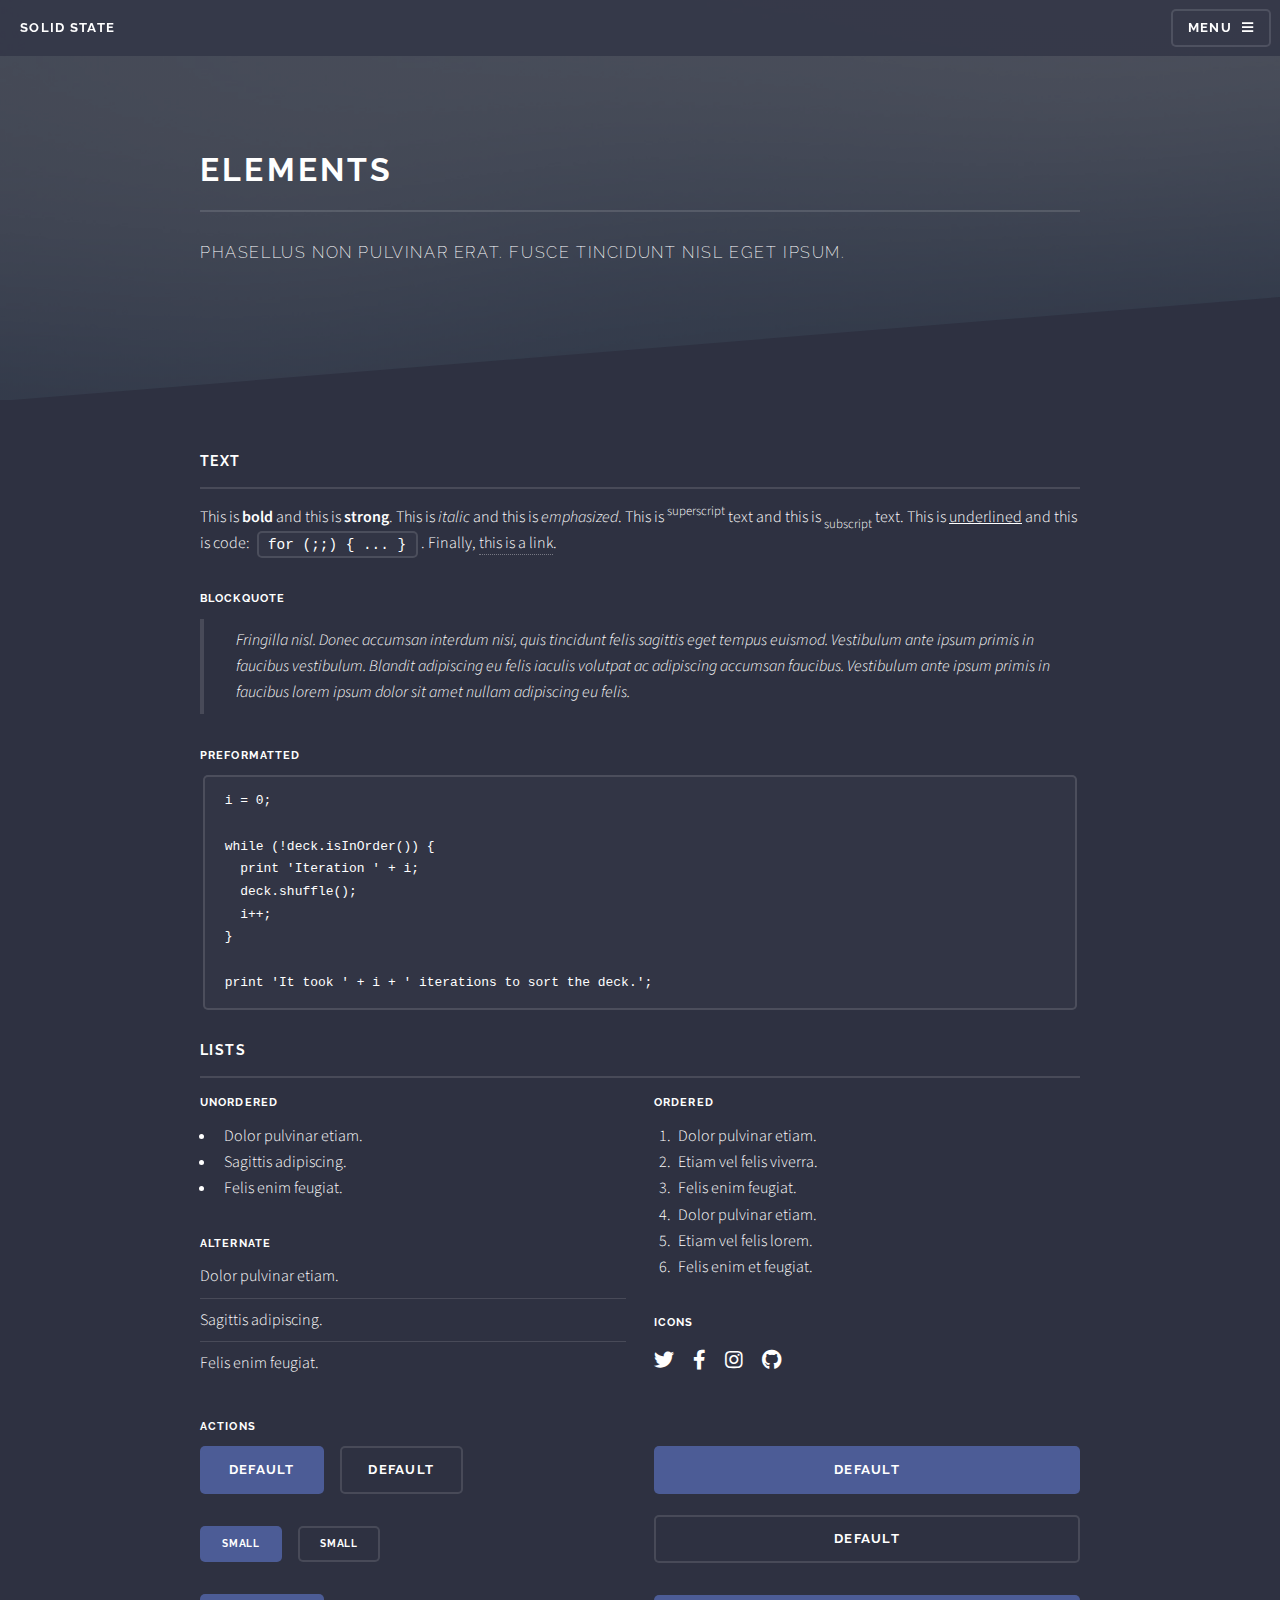
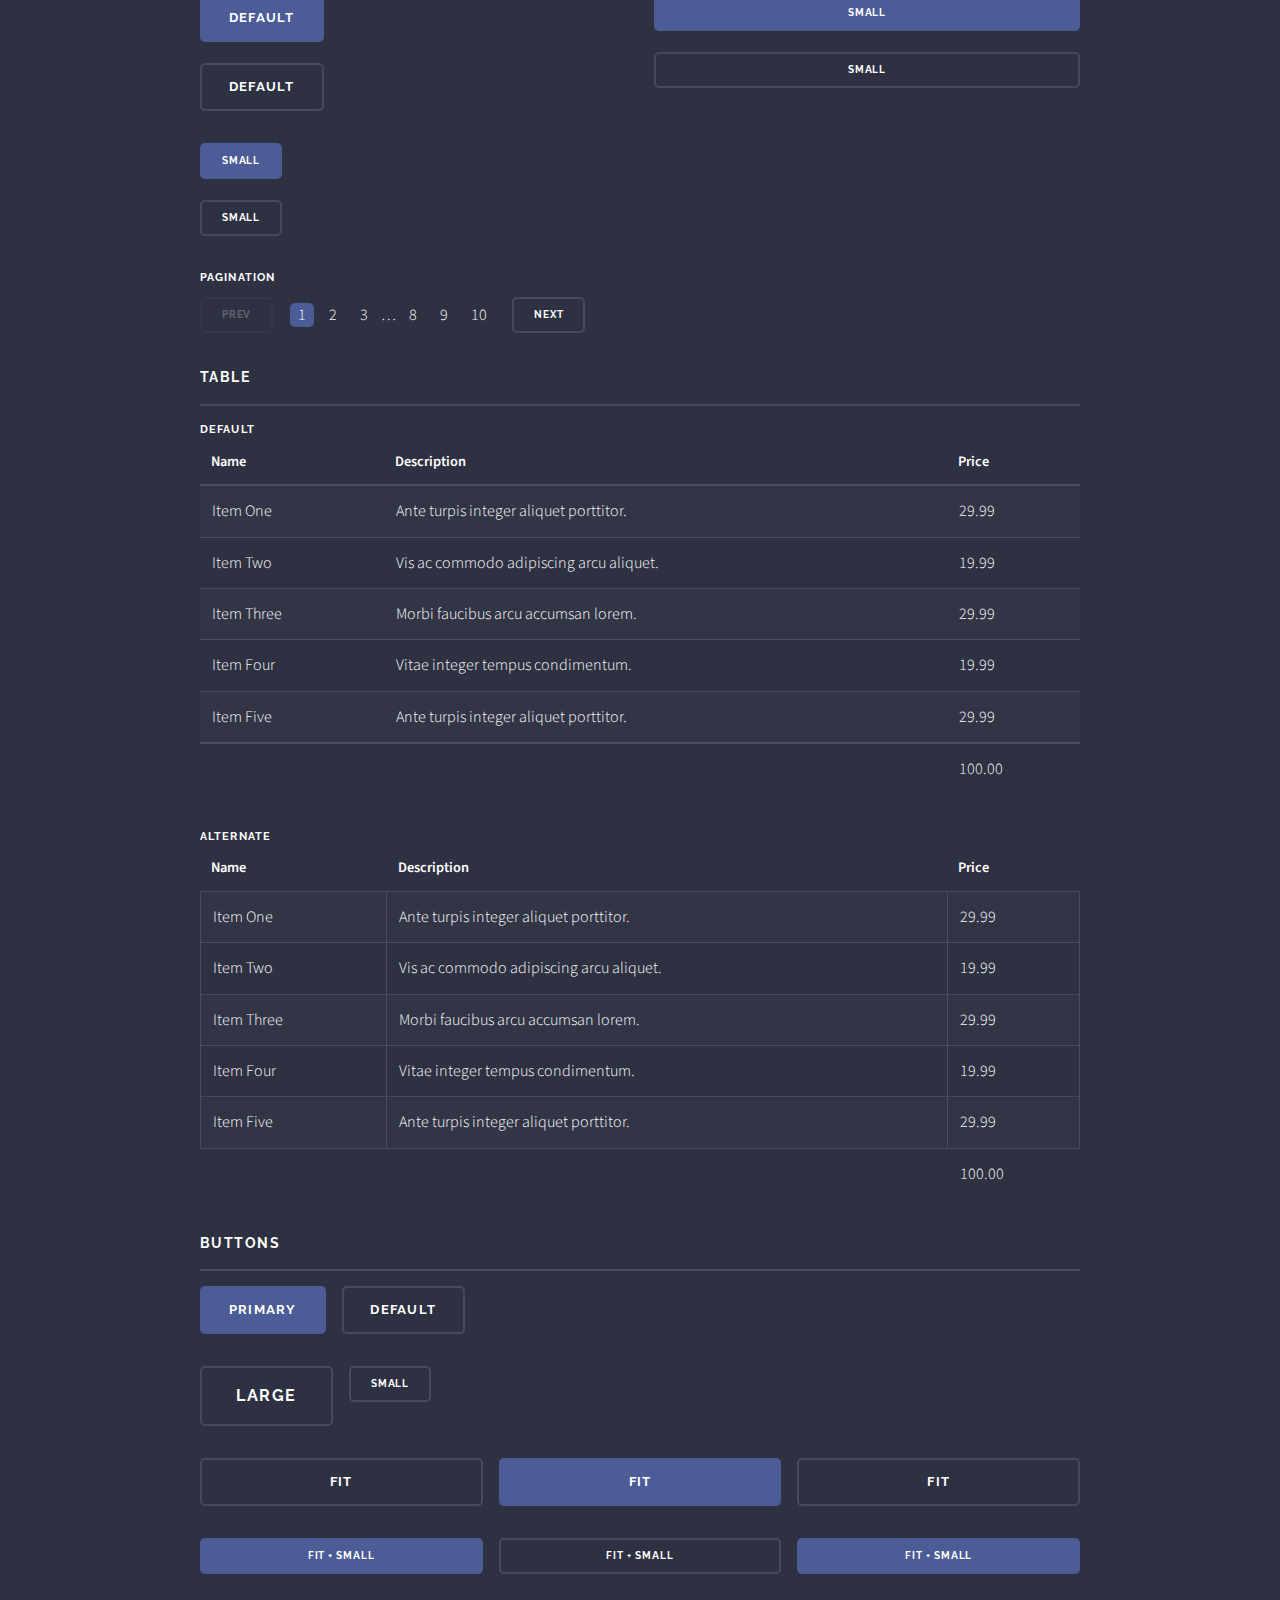
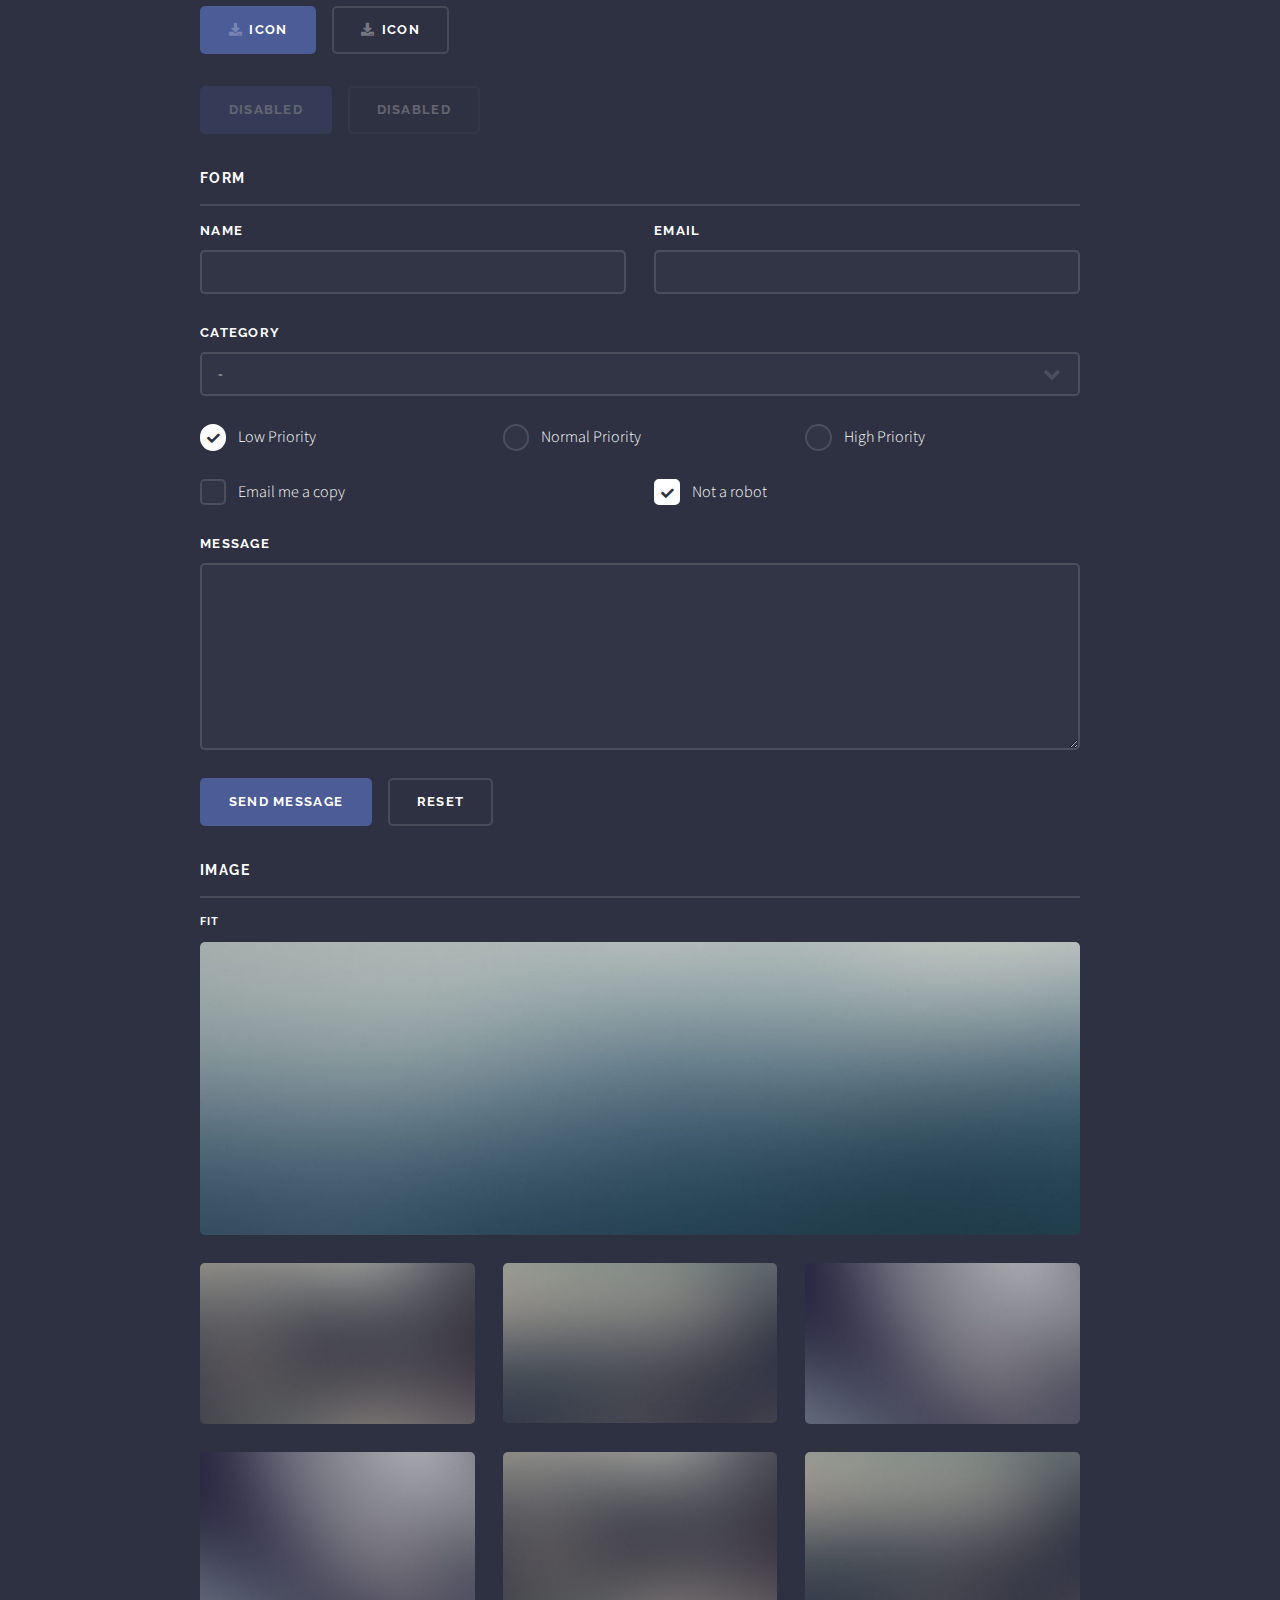
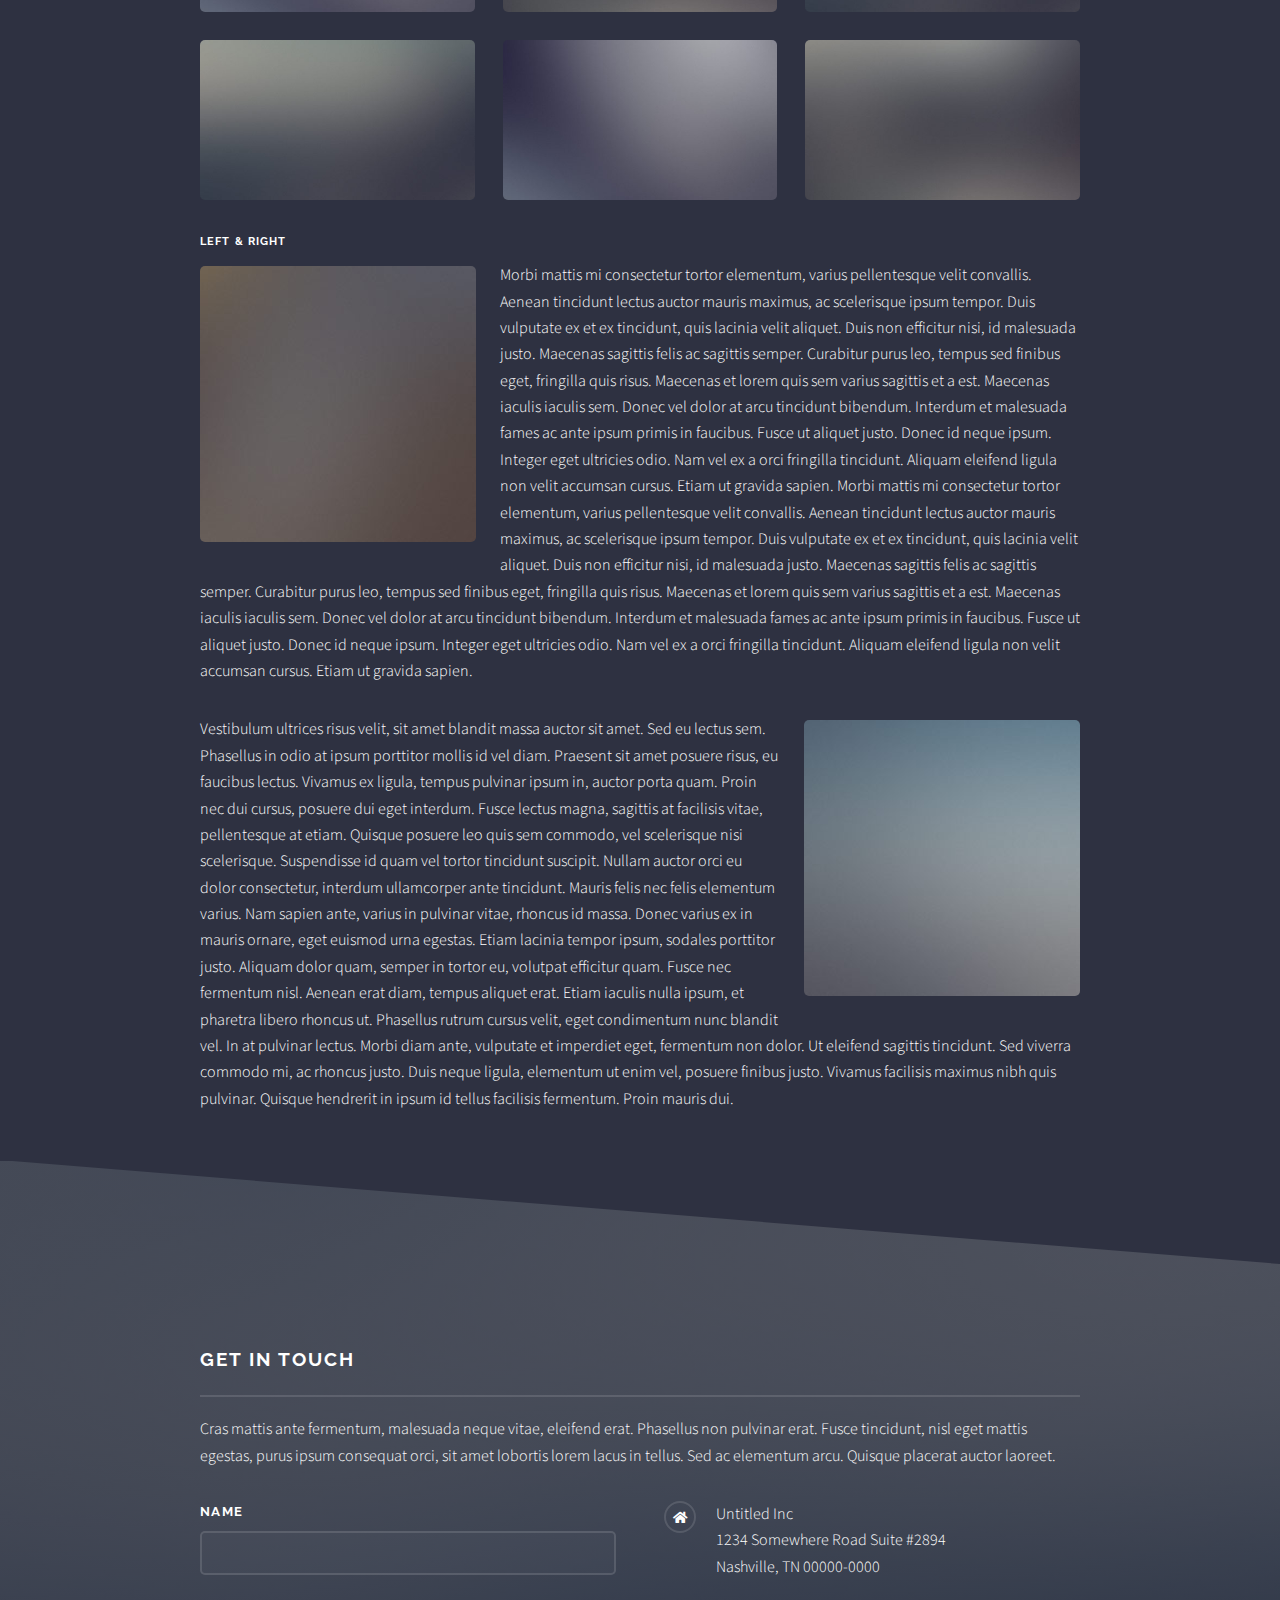
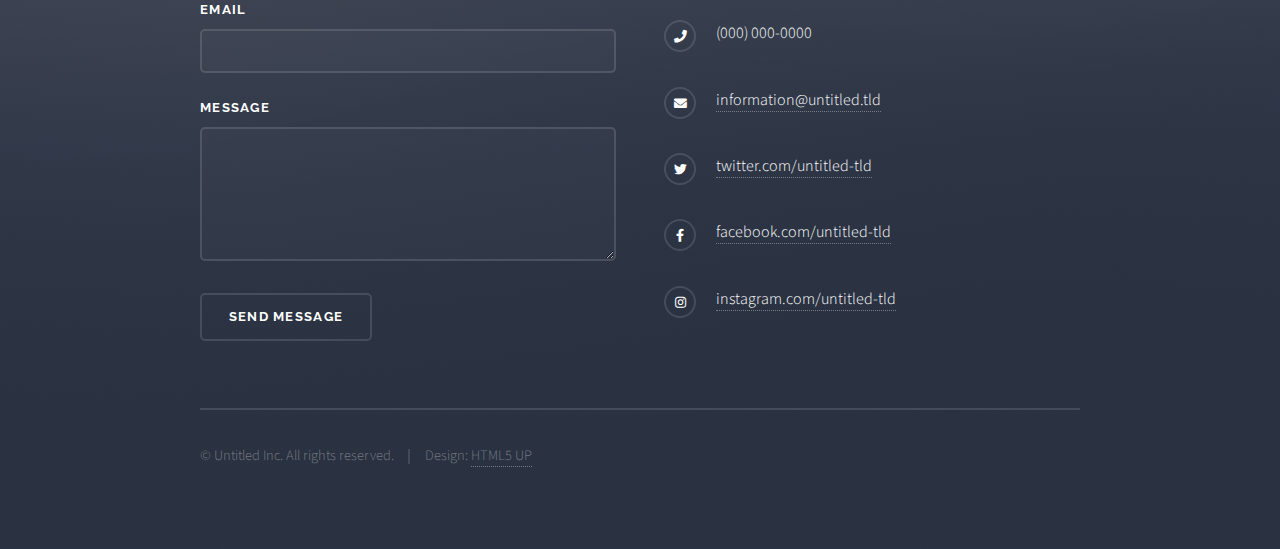
==== elements.html @ 0f8814ab "first commit, template from html5up!" ====
<!DOCTYPE HTML>
<!--
	Solid State by HTML5 UP
	html5up.net | @ajlkn
	Free for personal and commercial use under the CCA 3.0 license (html5up.net/license)
-->
<html>
	<head>
		<title>Elements - Solid State by HTML5 UP</title>
		<meta charset="utf-8" />
		<meta name="viewport" content="width=device-width, initial-scale=1, user-scalable=no" />
		<link rel="stylesheet" href="assets/css/main.css" />
		<noscript><link rel="stylesheet" href="assets/css/noscript.css" /></noscript>
	</head>
	<body class="is-preload">

		<!-- Page Wrapper -->
			<div id="page-wrapper">

				<!-- Header -->
					<header id="header">
						<h1><a href="index.html">Solid State</a></h1>
						<nav>
							<a href="#menu">Menu</a>
						</nav>
					</header>

				<!-- Menu -->
					<nav id="menu">
						<div class="inner">
							<h2>Menu</h2>
							<ul class="links">
								<li><a href="index.html">Home</a></li>
								<li><a href="generic.html">Generic</a></li>
								<li><a href="elements.html">Elements</a></li>
								<li><a href="#">Log In</a></li>
								<li><a href="#">Sign Up</a></li>
							</ul>
							<a href="#" class="close">Close</a>
						</div>
					</nav>

				<!-- Wrapper -->
					<section id="wrapper">
						<header>
							<div class="inner">
								<h2>Elements</h2>
								<p>Phasellus non pulvinar erat. Fusce tincidunt nisl eget ipsum.</p>
							</div>
						</header>

						<!-- Content -->
							<div class="wrapper">
								<div class="inner">

									<section>
										<h3 class="major">Text</h3>
										<p>This is <b>bold</b> and this is <strong>strong</strong>. This is <i>italic</i> and this is <em>emphasized</em>.
										This is <sup>superscript</sup> text and this is <sub>subscript</sub> text.
										This is <u>underlined</u> and this is code: <code>for (;;) { ... }</code>. Finally, <a href="#">this is a link</a>.</p>
										<h4>Blockquote</h4>
										<blockquote>Fringilla nisl. Donec accumsan interdum nisi, quis tincidunt felis sagittis eget tempus euismod. Vestibulum ante ipsum primis in faucibus vestibulum. Blandit adipiscing eu felis iaculis volutpat ac adipiscing accumsan faucibus. Vestibulum ante ipsum primis in faucibus lorem ipsum dolor sit amet nullam adipiscing eu felis.</blockquote>
										<h4>Preformatted</h4>
										<pre><code>i = 0;

while (!deck.isInOrder()) {
  print 'Iteration ' + i;
  deck.shuffle();
  i++;
}

print 'It took ' + i + ' iterations to sort the deck.';</code></pre>
									</section>

									<section>
										<h3 class="major">Lists</h3>
										<div class="row">
											<div class="col-6 col-12-medium">
												<h4>Unordered</h4>
												<ul>
													<li>Dolor pulvinar etiam.</li>
													<li>Sagittis adipiscing.</li>
													<li>Felis enim feugiat.</li>
												</ul>
												<h4>Alternate</h4>
												<ul class="alt">
													<li>Dolor pulvinar etiam.</li>
													<li>Sagittis adipiscing.</li>
													<li>Felis enim feugiat.</li>
												</ul>
											</div>
											<div class="col-6 col-12-medium">
												<h4>Ordered</h4>
												<ol>
													<li>Dolor pulvinar etiam.</li>
													<li>Etiam vel felis viverra.</li>
													<li>Felis enim feugiat.</li>
													<li>Dolor pulvinar etiam.</li>
													<li>Etiam vel felis lorem.</li>
													<li>Felis enim et feugiat.</li>
												</ol>
												<h4>Icons</h4>
												<ul class="icons">
													<li><a href="#" class="icon brands fa-twitter"><span class="label">Twitter</span></a></li>
													<li><a href="#" class="icon brands fa-facebook-f"><span class="label">Facebook</span></a></li>
													<li><a href="#" class="icon brands fa-instagram"><span class="label">Instagram</span></a></li>
													<li><a href="#" class="icon brands fa-github"><span class="label">Github</span></a></li>
												</ul>
											</div>
										</div>
										<h4>Actions</h4>
										<div class="row">
											<div class="col-6 col-12-medium">
												<ul class="actions">
													<li><a href="#" class="button primary">Default</a></li>
													<li><a href="#" class="button">Default</a></li>
												</ul>
												<ul class="actions small">
													<li><a href="#" class="button primary small">Small</a></li>
													<li><a href="#" class="button small">Small</a></li>
												</ul>
												<ul class="actions stacked">
													<li><a href="#" class="button primary">Default</a></li>
													<li><a href="#" class="button">Default</a></li>
												</ul>
												<ul class="actions stacked small">
													<li><a href="#" class="button primary small">Small</a></li>
													<li><a href="#" class="button small">Small</a></li>
												</ul>
											</div>
											<div class="col-6 col-12-medium">
												<ul class="actions stacked">
													<li><a href="#" class="button primary fit">Default</a></li>
													<li><a href="#" class="button fit">Default</a></li>
												</ul>
												<ul class="actions stacked small">
													<li><a href="#" class="button primary small fit">Small</a></li>
													<li><a href="#" class="button small fit">Small</a></li>
												</ul>
											</div>
										</div>
										<h4>Pagination</h4>
										<ul class="pagination">
											<li><span class="button small disabled">Prev</span></li>
											<li><a href="#" class="page active">1</a></li>
											<li><a href="#" class="page">2</a></li>
											<li><a href="#" class="page">3</a></li>
											<li><span>&hellip;</span></li>
											<li><a href="#" class="page">8</a></li>
											<li><a href="#" class="page">9</a></li>
											<li><a href="#" class="page">10</a></li>
											<li><a href="#" class="button small">Next</a></li>
										</ul>
									</section>

									<section>
										<h3 class="major">Table</h3>
										<h4>Default</h4>
										<div class="table-wrapper">
											<table>
												<thead>
													<tr>
														<th>Name</th>
														<th>Description</th>
														<th>Price</th>
													</tr>
												</thead>
												<tbody>
													<tr>
														<td>Item One</td>
														<td>Ante turpis integer aliquet porttitor.</td>
														<td>29.99</td>
													</tr>
													<tr>
														<td>Item Two</td>
														<td>Vis ac commodo adipiscing arcu aliquet.</td>
														<td>19.99</td>
													</tr>
													<tr>
														<td>Item Three</td>
														<td> Morbi faucibus arcu accumsan lorem.</td>
														<td>29.99</td>
													</tr>
													<tr>
														<td>Item Four</td>
														<td>Vitae integer tempus condimentum.</td>
														<td>19.99</td>
													</tr>
													<tr>
														<td>Item Five</td>
														<td>Ante turpis integer aliquet porttitor.</td>
														<td>29.99</td>
													</tr>
												</tbody>
												<tfoot>
													<tr>
														<td colspan="2"></td>
														<td>100.00</td>
													</tr>
												</tfoot>
											</table>
										</div>

										<h4>Alternate</h4>
										<div class="table-wrapper">
											<table class="alt">
												<thead>
													<tr>
														<th>Name</th>
														<th>Description</th>
														<th>Price</th>
													</tr>
												</thead>
												<tbody>
													<tr>
														<td>Item One</td>
														<td>Ante turpis integer aliquet porttitor.</td>
														<td>29.99</td>
													</tr>
													<tr>
														<td>Item Two</td>
														<td>Vis ac commodo adipiscing arcu aliquet.</td>
														<td>19.99</td>
													</tr>
													<tr>
														<td>Item Three</td>
														<td> Morbi faucibus arcu accumsan lorem.</td>
														<td>29.99</td>
													</tr>
													<tr>
														<td>Item Four</td>
														<td>Vitae integer tempus condimentum.</td>
														<td>19.99</td>
													</tr>
													<tr>
														<td>Item Five</td>
														<td>Ante turpis integer aliquet porttitor.</td>
														<td>29.99</td>
													</tr>
												</tbody>
												<tfoot>
													<tr>
														<td colspan="2"></td>
														<td>100.00</td>
													</tr>
												</tfoot>
											</table>
										</div>
									</section>

									<section>
										<h3 class="major">Buttons</h3>
										<ul class="actions">
											<li><a href="#" class="button primary">Primary</a></li>
											<li><a href="#" class="button">Default</a></li>
										</ul>
										<ul class="actions">
											<li><a href="#" class="button large">Large</a></li>
											<li><a href="#" class="button small">Small</a></li>
										</ul>
										<ul class="actions fit">
											<li><a href="#" class="button fit">Fit</a></li>
											<li><a href="#" class="button primary fit">Fit</a></li>
											<li><a href="#" class="button fit">Fit</a></li>
										</ul>
										<ul class="actions fit small">
											<li><a href="#" class="button primary fit small">Fit + Small</a></li>
											<li><a href="#" class="button fit small">Fit + Small</a></li>
											<li><a href="#" class="button primary fit small">Fit + Small</a></li>
										</ul>
										<ul class="actions">
											<li><a href="#" class="button primary icon solid fa-download">Icon</a></li>
											<li><a href="#" class="button icon solid fa-download">Icon</a></li>
										</ul>
										<ul class="actions">
											<li><span class="button primary disabled">Disabled</span></li>
											<li><span class="button disabled">Disabled</span></li>
										</ul>
									</section>

									<section>
										<h3 class="major">Form</h3>
										<form method="post" action="#">
											<div class="row gtr-uniform">
												<div class="col-6 col-12-xsmall">
													<label for="demo-name">Name</label>
													<input type="text" name="demo-name" id="demo-name" value="" />
												</div>
												<div class="col-6 col-12-xsmall">
													<label for="demo-email">Email</label>
													<input type="email" name="demo-email" id="demo-email" value="" />
												</div>
												<div class="col-12">
													<label for="demo-category">Category</label>
													<select name="demo-category" id="demo-category">
														<option value="">-</option>
														<option value="1">Manufacturing</option>
														<option value="1">Shipping</option>
														<option value="1">Administration</option>
														<option value="1">Human Resources</option>
													</select>
												</div>
												<div class="col-4 col-12-small">
													<input type="radio" id="demo-priority-low" name="demo-priority" checked>
													<label for="demo-priority-low">Low Priority</label>
												</div>
												<div class="col-4 col-12-small">
													<input type="radio" id="demo-priority-normal" name="demo-priority">
													<label for="demo-priority-normal">Normal Priority</label>
												</div>
												<div class="col-4 col-12-small">
													<input type="radio" id="demo-priority-high" name="demo-priority">
													<label for="demo-priority-high">High Priority</label>
												</div>
												<div class="col-6 col-12-small">
													<input type="checkbox" id="demo-copy" name="demo-copy">
													<label for="demo-copy">Email me a copy</label>
												</div>
												<div class="col-6 col-12-small">
													<input type="checkbox" id="demo-human" name="demo-human" checked>
													<label for="demo-human">Not a robot</label>
												</div>
												<div class="col-12">
													<label for="demo-message">Message</label>
													<textarea name="demo-message" id="demo-message" rows="6"></textarea>
												</div>
												<div class="col-12">
													<ul class="actions">
														<li><input type="submit" value="Send Message" class="primary" /></li>
														<li><input type="reset" value="Reset" /></li>
													</ul>
												</div>
											</div>
										</form>
									</section>

									<section>
										<h3 class="major">Image</h3>
										<h4>Fit</h4>
										<div class="box alt">
											<div class="row gtr-uniform">
												<div class="col-12"><span class="image fit"><img src="images/pic08.jpg" alt="" /></span></div>
												<div class="col-4"><span class="image fit"><img src="images/pic05.jpg" alt="" /></span></div>
												<div class="col-4"><span class="image fit"><img src="images/pic06.jpg" alt="" /></span></div>
												<div class="col-4"><span class="image fit"><img src="images/pic07.jpg" alt="" /></span></div>
												<div class="col-4"><span class="image fit"><img src="images/pic07.jpg" alt="" /></span></div>
												<div class="col-4"><span class="image fit"><img src="images/pic05.jpg" alt="" /></span></div>
												<div class="col-4"><span class="image fit"><img src="images/pic06.jpg" alt="" /></span></div>
												<div class="col-4"><span class="image fit"><img src="images/pic06.jpg" alt="" /></span></div>
												<div class="col-4"><span class="image fit"><img src="images/pic07.jpg" alt="" /></span></div>
												<div class="col-4"><span class="image fit"><img src="images/pic05.jpg" alt="" /></span></div>
											</div>
										</div>
										<h4>Left &amp; Right</h4>
										<p><span class="image left"><img src="images/pic01.jpg" alt="" /></span>Morbi mattis mi consectetur tortor elementum, varius pellentesque velit convallis. Aenean tincidunt lectus auctor mauris maximus, ac scelerisque ipsum tempor. Duis vulputate ex et ex tincidunt, quis lacinia velit aliquet. Duis non efficitur nisi, id malesuada justo. Maecenas sagittis felis ac sagittis semper. Curabitur purus leo, tempus sed finibus eget, fringilla quis risus. Maecenas et lorem quis sem varius sagittis et a est. Maecenas iaculis iaculis sem. Donec vel dolor at arcu tincidunt bibendum. Interdum et malesuada fames ac ante ipsum primis in faucibus. Fusce ut aliquet justo. Donec id neque ipsum. Integer eget ultricies odio. Nam vel ex a orci fringilla tincidunt. Aliquam eleifend ligula non velit accumsan cursus. Etiam ut gravida sapien. Morbi mattis mi consectetur tortor elementum, varius pellentesque velit convallis. Aenean tincidunt lectus auctor mauris maximus, ac scelerisque ipsum tempor. Duis vulputate ex et ex tincidunt, quis lacinia velit aliquet. Duis non efficitur nisi, id malesuada justo. Maecenas sagittis felis ac sagittis semper. Curabitur purus leo, tempus sed finibus eget, fringilla quis risus. Maecenas et lorem quis sem varius sagittis et a est. Maecenas iaculis iaculis sem. Donec vel dolor at arcu tincidunt bibendum. Interdum et malesuada fames ac ante ipsum primis in faucibus. Fusce ut aliquet justo. Donec id neque ipsum. Integer eget ultricies odio. Nam vel ex a orci fringilla tincidunt. Aliquam eleifend ligula non velit accumsan cursus. Etiam ut gravida sapien.</p>
										<p><span class="image right"><img src="images/pic02.jpg" alt="" /></span>Vestibulum ultrices risus velit, sit amet blandit massa auctor sit amet. Sed eu lectus sem. Phasellus in odio at ipsum porttitor mollis id vel diam. Praesent sit amet posuere risus, eu faucibus lectus. Vivamus ex ligula, tempus pulvinar ipsum in, auctor porta quam. Proin nec dui cursus, posuere dui eget interdum. Fusce lectus magna, sagittis at facilisis vitae, pellentesque at etiam. Quisque posuere leo quis sem commodo, vel scelerisque nisi scelerisque. Suspendisse id quam vel tortor tincidunt suscipit. Nullam auctor orci eu dolor consectetur, interdum ullamcorper ante tincidunt. Mauris felis nec felis elementum varius. Nam sapien ante, varius in pulvinar vitae, rhoncus id massa. Donec varius ex in mauris ornare, eget euismod urna egestas. Etiam lacinia tempor ipsum, sodales porttitor justo. Aliquam dolor quam, semper in tortor eu, volutpat efficitur quam. Fusce nec fermentum nisl. Aenean erat diam, tempus aliquet erat. Etiam iaculis nulla ipsum, et pharetra libero rhoncus ut. Phasellus rutrum cursus velit, eget condimentum nunc blandit vel. In at pulvinar lectus. Morbi diam ante, vulputate et imperdiet eget, fermentum non dolor. Ut eleifend sagittis tincidunt. Sed viverra commodo mi, ac rhoncus justo. Duis neque ligula, elementum ut enim vel, posuere finibus justo. Vivamus facilisis maximus nibh quis pulvinar. Quisque hendrerit in ipsum id tellus facilisis fermentum. Proin mauris dui.</p>
									</section>

								</div>
							</div>

					</section>

				<!-- Footer -->
					<section id="footer">
						<div class="inner">
							<h2 class="major">Get in touch</h2>
							<p>Cras mattis ante fermentum, malesuada neque vitae, eleifend erat. Phasellus non pulvinar erat. Fusce tincidunt, nisl eget mattis egestas, purus ipsum consequat orci, sit amet lobortis lorem lacus in tellus. Sed ac elementum arcu. Quisque placerat auctor laoreet.</p>
							<form method="post" action="#">
								<div class="fields">
									<div class="field">
										<label for="name">Name</label>
										<input type="text" name="name" id="name" />
									</div>
									<div class="field">
										<label for="email">Email</label>
										<input type="email" name="email" id="email" />
									</div>
									<div class="field">
										<label for="message">Message</label>
										<textarea name="message" id="message" rows="4"></textarea>
									</div>
								</div>
								<ul class="actions">
									<li><input type="submit" value="Send Message" /></li>
								</ul>
							</form>
							<ul class="contact">
								<li class="icon solid fa-home">
									Untitled Inc<br />
									1234 Somewhere Road Suite #2894<br />
									Nashville, TN 00000-0000
								</li>
								<li class="icon solid fa-phone">(000) 000-0000</li>
								<li class="icon solid fa-envelope"><a href="#">information@untitled.tld</a></li>
								<li class="icon brands fa-twitter"><a href="#">twitter.com/untitled-tld</a></li>
								<li class="icon brands fa-facebook-f"><a href="#">facebook.com/untitled-tld</a></li>
								<li class="icon brands fa-instagram"><a href="#">instagram.com/untitled-tld</a></li>
							</ul>
							<ul class="copyright">
								<li>&copy; Untitled Inc. All rights reserved.</li><li>Design: <a href="http://html5up.net">HTML5 UP</a></li>
							</ul>
						</div>
					</section>

			</div>

		<!-- Scripts -->
			<script src="assets/js/jquery.min.js"></script>
			<script src="assets/js/jquery.scrollex.min.js"></script>
			<script src="assets/js/browser.min.js"></script>
			<script src="assets/js/breakpoints.min.js"></script>
			<script src="assets/js/util.js"></script>
			<script src="assets/js/main.js"></script>

	</body>
</html>
---- assets/css/main.css ----
@import url(fontawesome-all.min.css);
@import url("https://fonts.googleapis.com/css?family=Raleway:200,700|Source+Sans+Pro:300,600,300italic,600italic");

/*
	Solid State by HTML5 UP
	html5up.net | @ajlkn
	Free for personal and commercial use under the CCA 3.0 license (html5up.net/license)
*/

html, body, div, span, applet, object,
iframe, h1, h2, h3, h4, h5, h6, p, blockquote,
pre, a, abbr, acronym, address, big, cite,
code, del, dfn, em, img, ins, kbd, q, s, samp,
small, strike, strong, sub, sup, tt, var, b,
u, i, center, dl, dt, dd, ol, ul, li, fieldset,
form, label, legend, table, caption, tbody,
tfoot, thead, tr, th, td, article, aside,
canvas, details, embed, figure, figcaption,
footer, header, hgroup, menu, nav, output, ruby,
section, summary, time, mark, audio, video {
	margin: 0;
	padding: 0;
	border: 0;
	font-size: 100%;
	font: inherit;
	vertical-align: baseline;}

article, aside, details, figcaption, figure,
footer, header, hgroup, menu, nav, section {
	display: block;}

body {
	line-height: 1;
}

ol, ul {
	list-style: none;
}

blockquote, q {
	quotes: none;
}

	blockquote:before, blockquote:after, q:before, q:after {
		content: '';
		content: none;
	}

table {
	border-collapse: collapse;
	border-spacing: 0;
}

body {
	-webkit-text-size-adjust: none;
}

mark {
	background-color: transparent;
	color: inherit;
}

input::-moz-focus-inner {
	border: 0;
	padding: 0;
}

input, select, textarea {
	-moz-appearance: none;
	-webkit-appearance: none;
	-ms-appearance: none;
	appearance: none;
}

/* Basic */

	@-ms-viewport {
		width: device-width;
	}

	body {
		-ms-overflow-style: scrollbar;
	}

	@media screen and (max-width: 480px) {

		html, body {
			min-width: 320px;
		}

	}

	html {
		box-sizing: border-box;
	}

	*, *:before, *:after {
		box-sizing: inherit;
	}

	body {
		background-color: #2e3141;
		background-image: linear-gradient(to top, rgba(46, 49, 65, 0.8), rgba(46, 49, 65, 0.8)), url("../../images/bg.jpg");
		background-size: auto, cover;
		background-attachment: fixed, fixed;
		background-position: center, center;
	}

		body.is-preload *, body.is-preload *:before, body.is-preload *:after {
			-moz-animation: none !important;
			-webkit-animation: none !important;
			-ms-animation: none !important;
			animation: none !important;
			-moz-transition: none !important;
			-webkit-transition: none !important;
			-ms-transition: none !important;
			transition: none !important;
		}

/* Type */

	body, input, select, textarea {
		color: #ffffff;
		font-family: "Source Sans Pro", Helvetica, sans-serif;
		font-size: 16.5pt;
		font-weight: 300;
		line-height: 1.65;
	}

		@media screen and (max-width: 1680px) {

			body, input, select, textarea {
				font-size: 13pt;
			}

		}

		@media screen and (max-width: 1280px) {

			body, input, select, textarea {
				font-size: 12pt;
			}

		}

		@media screen and (max-width: 980px) {

			body, input, select, textarea {
				font-size: 12pt;
			}

		}

		@media screen and (max-width: 736px) {

			body, input, select, textarea {
				font-size: 12pt;
			}

		}

		@media screen and (max-width: 480px) {

			body, input, select, textarea {
				font-size: 12pt;
			}

		}

	a {
		-moz-transition: color 0.2s ease-in-out, border-bottom-color 0.2s ease-in-out;
		-webkit-transition: color 0.2s ease-in-out, border-bottom-color 0.2s ease-in-out;
		-ms-transition: color 0.2s ease-in-out, border-bottom-color 0.2s ease-in-out;
		transition: color 0.2s ease-in-out, border-bottom-color 0.2s ease-in-out;
		border-bottom: dotted 1px rgba(255, 255, 255, 0.35);
		color: #ffffff;
		text-decoration: none;
	}

		a:hover {
			border-bottom-color: transparent;
			color: #ffffff !important;
		}

		a.special:not(.button) {
			text-decoration: none;
			border-bottom: 0;
			display: block;
			font-family: Raleway, Helvetica, sans-serif;
			font-size: 0.8em;
			font-weight: 700;
			letter-spacing: 0.1em;
			margin: 0 0 2em 0;
			text-transform: uppercase;
		}

			a.special:not(.button):before {
				-moz-osx-font-smoothing: grayscale;
				-webkit-font-smoothing: antialiased;
				display: inline-block;
				font-style: normal;
				font-variant: normal;
				text-rendering: auto;
				line-height: 1;
				text-transform: none !important;
				font-family: 'Font Awesome 5 Free';
				font-weight: 900;
			}

			a.special:not(.button):before {
				-moz-transition: background-color 0.2s ease-in-out;
				-webkit-transition: background-color 0.2s ease-in-out;
				-ms-transition: background-color 0.2s ease-in-out;
				transition: background-color 0.2s ease-in-out;
				border-radius: 100%;
				border: solid 2px rgba(255, 255, 255, 0.125);
				content: '\f105';
				display: inline-block;
				font-size: 1.25em;
				height: 2em;
				line-height: 1.75em;
				margin-right: 0.85em;
				text-align: center;
				text-indent: 0.15em;
				vertical-align: middle;
				width: 2em;
			}

			a.special:not(.button):hover:before {
				background-color: rgba(255, 255, 255, 0.025);
			}

			a.special:not(.button):active:before {
				background-color: rgba(255, 255, 255, 0.075);
			}

	strong, b {
		color: #ffffff;
		font-weight: 600;
	}

	em, i {
		font-style: italic;
	}

	p {
		margin: 0 0 2em 0;
	}

	h1, h2, h3, h4, h5, h6 {
		color: #ffffff;
		font-family: Raleway, Helvetica, sans-serif;
		font-weight: 700;
		letter-spacing: 0.1em;
		margin: 0 0 1em 0;
		text-transform: uppercase;
	}

		h1 a, h2 a, h3 a, h4 a, h5 a, h6 a {
			color: inherit;
			text-decoration: none;
			border-bottom: 0;
		}

		h1 span, h2 span, h3 span, h4 span, h5 span, h6 span {
			font-weight: 200;
		}

		h1.major, h2.major, h3.major, h4.major, h5.major, h6.major {
			padding-bottom: 1em;
			border-bottom: solid 2px rgba(255, 255, 255, 0.125);
		}

	h2 {
		font-size: 1.2em;
	}

	h3 {
		font-size: 0.9em;
	}

	h4 {
		font-size: 0.7em;
	}

	h5 {
		font-size: 0.7em;
	}

	h6 {
		font-size: 0.7em;
	}

	@media screen and (max-width: 736px) {

		h2 {
			font-size: 1em;
		}

		h3 {
			font-size: 0.8em;
		}

	}

	sub {
		font-size: 0.8em;
		position: relative;
		top: 0.5em;
	}

	sup {
		font-size: 0.8em;
		position: relative;
		top: -0.5em;
	}

	blockquote {
		border-left: solid 4px rgba(255, 255, 255, 0.125);
		font-style: italic;
		margin: 0 0 2em 0;
		padding: 0.5em 0 0.5em 2em;
	}

	code {
		background: rgba(255, 255, 255, 0.025);
		border-radius: 5px;
		border: solid 2px rgba(255, 255, 255, 0.125);
		font-family: "Courier New", monospace;
		font-size: 0.9em;
		margin: 0 0.25em;
		padding: 0.25em 0.65em;
	}

	pre {
		-webkit-overflow-scrolling: touch;
		font-family: "Courier New", monospace;
		font-size: 0.9em;
		margin: 0 0 2em 0;
	}

		pre code {
			display: block;
			line-height: 1.75em;
			padding: 1em 1.5em;
			overflow-x: auto;
		}

	hr {
		border: 0;
		border-bottom: solid 2px rgba(255, 255, 255, 0.125);
		margin: 2.5em 0;
	}

		hr.major {
			margin: 4em 0;
		}

	.align-left {
		text-align: left;
	}

	.align-center {
		text-align: center;
	}

	.align-right {
		text-align: right;
	}

/* Row */

	.row {
		display: flex;
		flex-wrap: wrap;
		box-sizing: border-box;
		align-items: stretch;
	}

		.row > * {
			box-sizing: border-box;
		}

		.row.gtr-uniform > * > :last-child {
			margin-bottom: 0;
		}

		.row.aln-left {
			justify-content: flex-start;
		}

		.row.aln-center {
			justify-content: center;
		}

		.row.aln-right {
			justify-content: flex-end;
		}

		.row.aln-top {
			align-items: flex-start;
		}

		.row.aln-middle {
			align-items: center;
		}

		.row.aln-bottom {
			align-items: flex-end;
		}

		.row > .imp {
			order: -1;
		}

		.row > .col-1 {
			width: 8.33333%;
		}

		.row > .off-1 {
			margin-left: 8.33333%;
		}

		.row > .col-2 {
			width: 16.66667%;
		}

		.row > .off-2 {
			margin-left: 16.66667%;
		}

		.row > .col-3 {
			width: 25%;
		}

		.row > .off-3 {
			margin-left: 25%;
		}

		.row > .col-4 {
			width: 33.33333%;
		}

		.row > .off-4 {
			margin-left: 33.33333%;
		}

		.row > .col-5 {
			width: 41.66667%;
		}

		.row > .off-5 {
			margin-left: 41.66667%;
		}

		.row > .col-6 {
			width: 50%;
		}

		.row > .off-6 {
			margin-left: 50%;
		}

		.row > .col-7 {
			width: 58.33333%;
		}

		.row > .off-7 {
			margin-left: 58.33333%;
		}

		.row > .col-8 {
			width: 66.66667%;
		}

		.row > .off-8 {
			margin-left: 66.66667%;
		}

		.row > .col-9 {
			width: 75%;
		}

		.row > .off-9 {
			margin-left: 75%;
		}

		.row > .col-10 {
			width: 83.33333%;
		}

		.row > .off-10 {
			margin-left: 83.33333%;
		}

		.row > .col-11 {
			width: 91.66667%;
		}

		.row > .off-11 {
			margin-left: 91.66667%;
		}

		.row > .col-12 {
			width: 100%;
		}

		.row > .off-12 {
			margin-left: 100%;
		}

		.row.gtr-0 {
			margin-top: 0;
			margin-left: 0em;
		}

			.row.gtr-0 > * {
				padding: 0 0 0 0em;
			}

			.row.gtr-0.gtr-uniform {
				margin-top: 0em;
			}

				.row.gtr-0.gtr-uniform > * {
					padding-top: 0em;
				}

		.row.gtr-25 {
			margin-top: 0;
			margin-left: -0.4375em;
		}

			.row.gtr-25 > * {
				padding: 0 0 0 0.4375em;
			}

			.row.gtr-25.gtr-uniform {
				margin-top: -0.4375em;
			}

				.row.gtr-25.gtr-uniform > * {
					padding-top: 0.4375em;
				}

		.row.gtr-50 {
			margin-top: 0;
			margin-left: -0.875em;
		}

			.row.gtr-50 > * {
				padding: 0 0 0 0.875em;
			}

			.row.gtr-50.gtr-uniform {
				margin-top: -0.875em;
			}

				.row.gtr-50.gtr-uniform > * {
					padding-top: 0.875em;
				}

		.row {
			margin-top: 0;
			margin-left: -1.75em;
		}

			.row > * {
				padding: 0 0 0 1.75em;
			}

			.row.gtr-uniform {
				margin-top: -1.75em;
			}

				.row.gtr-uniform > * {
					padding-top: 1.75em;
				}

		.row.gtr-150 {
			margin-top: 0;
			margin-left: -2.625em;
		}

			.row.gtr-150 > * {
				padding: 0 0 0 2.625em;
			}

			.row.gtr-150.gtr-uniform {
				margin-top: -2.625em;
			}

				.row.gtr-150.gtr-uniform > * {
					padding-top: 2.625em;
				}

		.row.gtr-200 {
			margin-top: 0;
			margin-left: -3.5em;
		}

			.row.gtr-200 > * {
				padding: 0 0 0 3.5em;
			}

			.row.gtr-200.gtr-uniform {
				margin-top: -3.5em;
			}

				.row.gtr-200.gtr-uniform > * {
					padding-top: 3.5em;
				}

		@media screen and (max-width: 1680px) {

			.row {
				display: flex;
				flex-wrap: wrap;
				box-sizing: border-box;
				align-items: stretch;
			}

				.row > * {
					box-sizing: border-box;
				}

				.row.gtr-uniform > * > :last-child {
					margin-bottom: 0;
				}

				.row.aln-left {
					justify-content: flex-start;
				}

				.row.aln-center {
					justify-content: center;
				}

				.row.aln-right {
					justify-content: flex-end;
				}

				.row.aln-top {
					align-items: flex-start;
				}

				.row.aln-middle {
					align-items: center;
				}

				.row.aln-bottom {
					align-items: flex-end;
				}

				.row > .imp-xlarge {
					order: -1;
				}

				.row > .col-1-xlarge {
					width: 8.33333%;
				}

				.row > .off-1-xlarge {
					margin-left: 8.33333%;
				}

				.row > .col-2-xlarge {
					width: 16.66667%;
				}

				.row > .off-2-xlarge {
					margin-left: 16.66667%;
				}

				.row > .col-3-xlarge {
					width: 25%;
				}

				.row > .off-3-xlarge {
					margin-left: 25%;
				}

				.row > .col-4-xlarge {
					width: 33.33333%;
				}

				.row > .off-4-xlarge {
					margin-left: 33.33333%;
				}

				.row > .col-5-xlarge {
					width: 41.66667%;
				}

				.row > .off-5-xlarge {
					margin-left: 41.66667%;
				}

				.row > .col-6-xlarge {
					width: 50%;
				}

				.row > .off-6-xlarge {
					margin-left: 50%;
				}

				.row > .col-7-xlarge {
					width: 58.33333%;
				}

				.row > .off-7-xlarge {
					margin-left: 58.33333%;
				}

				.row > .col-8-xlarge {
					width: 66.66667%;
				}

				.row > .off-8-xlarge {
					margin-left: 66.66667%;
				}

				.row > .col-9-xlarge {
					width: 75%;
				}

				.row > .off-9-xlarge {
					margin-left: 75%;
				}

				.row > .col-10-xlarge {
					width: 83.33333%;
				}

				.row > .off-10-xlarge {
					margin-left: 83.33333%;
				}

				.row > .col-11-xlarge {
					width: 91.66667%;
				}

				.row > .off-11-xlarge {
					margin-left: 91.66667%;
				}

				.row > .col-12-xlarge {
					width: 100%;
				}

				.row > .off-12-xlarge {
					margin-left: 100%;
				}

				.row.gtr-0 {
					margin-top: 0;
					margin-left: 0em;
				}

					.row.gtr-0 > * {
						padding: 0 0 0 0em;
					}

					.row.gtr-0.gtr-uniform {
						margin-top: 0em;
					}

						.row.gtr-0.gtr-uniform > * {
							padding-top: 0em;
						}

				.row.gtr-25 {
					margin-top: 0;
					margin-left: -0.4375em;
				}

					.row.gtr-25 > * {
						padding: 0 0 0 0.4375em;
					}

					.row.gtr-25.gtr-uniform {
						margin-top: -0.4375em;
					}

						.row.gtr-25.gtr-uniform > * {
							padding-top: 0.4375em;
						}

				.row.gtr-50 {
					margin-top: 0;
					margin-left: -0.875em;
				}

					.row.gtr-50 > * {
						padding: 0 0 0 0.875em;
					}

					.row.gtr-50.gtr-uniform {
						margin-top: -0.875em;
					}

						.row.gtr-50.gtr-uniform > * {
							padding-top: 0.875em;
						}

				.row {
					margin-top: 0;
					margin-left: -1.75em;
				}

					.row > * {
						padding: 0 0 0 1.75em;
					}

					.row.gtr-uniform {
						margin-top: -1.75em;
					}

						.row.gtr-uniform > * {
							padding-top: 1.75em;
						}

				.row.gtr-150 {
					margin-top: 0;
					margin-left: -2.625em;
				}

					.row.gtr-150 > * {
						padding: 0 0 0 2.625em;
					}

					.row.gtr-150.gtr-uniform {
						margin-top: -2.625em;
					}

						.row.gtr-150.gtr-uniform > * {
							padding-top: 2.625em;
						}

				.row.gtr-200 {
					margin-top: 0;
					margin-left: -3.5em;
				}

					.row.gtr-200 > * {
						padding: 0 0 0 3.5em;
					}

					.row.gtr-200.gtr-uniform {
						margin-top: -3.5em;
					}

						.row.gtr-200.gtr-uniform > * {
							padding-top: 3.5em;
						}

		}

		@media screen and (max-width: 1280px) {

			.row {
				display: flex;
				flex-wrap: wrap;
				box-sizing: border-box;
				align-items: stretch;
			}

				.row > * {
					box-sizing: border-box;
				}

				.row.gtr-uniform > * > :last-child {
					margin-bottom: 0;
				}

				.row.aln-left {
					justify-content: flex-start;
				}

				.row.aln-center {
					justify-content: center;
				}

				.row.aln-right {
					justify-content: flex-end;
				}

				.row.aln-top {
					align-items: flex-start;
				}

				.row.aln-middle {
					align-items: center;
				}

				.row.aln-bottom {
					align-items: flex-end;
				}

				.row > .imp-large {
					order: -1;
				}

				.row > .col-1-large {
					width: 8.33333%;
				}

				.row > .off-1-large {
					margin-left: 8.33333%;
				}

				.row > .col-2-large {
					width: 16.66667%;
				}

				.row > .off-2-large {
					margin-left: 16.66667%;
				}

				.row > .col-3-large {
					width: 25%;
				}

				.row > .off-3-large {
					margin-left: 25%;
				}

				.row > .col-4-large {
					width: 33.33333%;
				}

				.row > .off-4-large {
					margin-left: 33.33333%;
				}

				.row > .col-5-large {
					width: 41.66667%;
				}

				.row > .off-5-large {
					margin-left: 41.66667%;
				}

				.row > .col-6-large {
					width: 50%;
				}

				.row > .off-6-large {
					margin-left: 50%;
				}

				.row > .col-7-large {
					width: 58.33333%;
				}

				.row > .off-7-large {
					margin-left: 58.33333%;
				}

				.row > .col-8-large {
					width: 66.66667%;
				}

				.row > .off-8-large {
					margin-left: 66.66667%;
				}

				.row > .col-9-large {
					width: 75%;
				}

				.row > .off-9-large {
					margin-left: 75%;
				}

				.row > .col-10-large {
					width: 83.33333%;
				}

				.row > .off-10-large {
					margin-left: 83.33333%;
				}

				.row > .col-11-large {
					width: 91.66667%;
				}

				.row > .off-11-large {
					margin-left: 91.66667%;
				}

				.row > .col-12-large {
					width: 100%;
				}

				.row > .off-12-large {
					margin-left: 100%;
				}

				.row.gtr-0 {
					margin-top: 0;
					margin-left: 0em;
				}

					.row.gtr-0 > * {
						padding: 0 0 0 0em;
					}

					.row.gtr-0.gtr-uniform {
						margin-top: 0em;
					}

						.row.gtr-0.gtr-uniform > * {
							padding-top: 0em;
						}

				.row.gtr-25 {
					margin-top: 0;
					margin-left: -0.4375em;
				}

					.row.gtr-25 > * {
						padding: 0 0 0 0.4375em;
					}

					.row.gtr-25.gtr-uniform {
						margin-top: -0.4375em;
					}

						.row.gtr-25.gtr-uniform > * {
							padding-top: 0.4375em;
						}

				.row.gtr-50 {
					margin-top: 0;
					margin-left: -0.875em;
				}

					.row.gtr-50 > * {
						padding: 0 0 0 0.875em;
					}

					.row.gtr-50.gtr-uniform {
						margin-top: -0.875em;
					}

						.row.gtr-50.gtr-uniform > * {
							padding-top: 0.875em;
						}

				.row {
					margin-top: 0;
					margin-left: -1.75em;
				}

					.row > * {
						padding: 0 0 0 1.75em;
					}

					.row.gtr-uniform {
						margin-top: -1.75em;
					}

						.row.gtr-uniform > * {
							padding-top: 1.75em;
						}

				.row.gtr-150 {
					margin-top: 0;
					margin-left: -2.625em;
				}

					.row.gtr-150 > * {
						padding: 0 0 0 2.625em;
					}

					.row.gtr-150.gtr-uniform {
						margin-top: -2.625em;
					}

						.row.gtr-150.gtr-uniform > * {
							padding-top: 2.625em;
						}

				.row.gtr-200 {
					margin-top: 0;
					margin-left: -3.5em;
				}

					.row.gtr-200 > * {
						padding: 0 0 0 3.5em;
					}

					.row.gtr-200.gtr-uniform {
						margin-top: -3.5em;
					}

						.row.gtr-200.gtr-uniform > * {
							padding-top: 3.5em;
						}

		}

		@media screen and (max-width: 980px) {

			.row {
				display: flex;
				flex-wrap: wrap;
				box-sizing: border-box;
				align-items: stretch;
			}

				.row > * {
					box-sizing: border-box;
				}

				.row.gtr-uniform > * > :last-child {
					margin-bottom: 0;
				}

				.row.aln-left {
					justify-content: flex-start;
				}

				.row.aln-center {
					justify-content: center;
				}

				.row.aln-right {
					justify-content: flex-end;
				}

				.row.aln-top {
					align-items: flex-start;
				}

				.row.aln-middle {
					align-items: center;
				}

				.row.aln-bottom {
					align-items: flex-end;
				}

				.row > .imp-medium {
					order: -1;
				}

				.row > .col-1-medium {
					width: 8.33333%;
				}

				.row > .off-1-medium {
					margin-left: 8.33333%;
				}

				.row > .col-2-medium {
					width: 16.66667%;
				}

				.row > .off-2-medium {
					margin-left: 16.66667%;
				}

				.row > .col-3-medium {
					width: 25%;
				}

				.row > .off-3-medium {
					margin-left: 25%;
				}

				.row > .col-4-medium {
					width: 33.33333%;
				}

				.row > .off-4-medium {
					margin-left: 33.33333%;
				}

				.row > .col-5-medium {
					width: 41.66667%;
				}

				.row > .off-5-medium {
					margin-left: 41.66667%;
				}

				.row > .col-6-medium {
					width: 50%;
				}

				.row > .off-6-medium {
					margin-left: 50%;
				}

				.row > .col-7-medium {
					width: 58.33333%;
				}

				.row > .off-7-medium {
					margin-left: 58.33333%;
				}

				.row > .col-8-medium {
					width: 66.66667%;
				}

				.row > .off-8-medium {
					margin-left: 66.66667%;
				}

				.row > .col-9-medium {
					width: 75%;
				}

				.row > .off-9-medium {
					margin-left: 75%;
				}

				.row > .col-10-medium {
					width: 83.33333%;
				}

				.row > .off-10-medium {
					margin-left: 83.33333%;
				}

				.row > .col-11-medium {
					width: 91.66667%;
				}

				.row > .off-11-medium {
					margin-left: 91.66667%;
				}

				.row > .col-12-medium {
					width: 100%;
				}

				.row > .off-12-medium {
					margin-left: 100%;
				}

				.row.gtr-0 {
					margin-top: 0;
					margin-left: 0em;
				}

					.row.gtr-0 > * {
						padding: 0 0 0 0em;
					}

					.row.gtr-0.gtr-uniform {
						margin-top: 0em;
					}

						.row.gtr-0.gtr-uniform > * {
							padding-top: 0em;
						}

				.row.gtr-25 {
					margin-top: 0;
					margin-left: -0.4375em;
				}

					.row.gtr-25 > * {
						padding: 0 0 0 0.4375em;
					}

					.row.gtr-25.gtr-uniform {
						margin-top: -0.4375em;
					}

						.row.gtr-25.gtr-uniform > * {
							padding-top: 0.4375em;
						}

				.row.gtr-50 {
					margin-top: 0;
					margin-left: -0.875em;
				}

					.row.gtr-50 > * {
						padding: 0 0 0 0.875em;
					}

					.row.gtr-50.gtr-uniform {
						margin-top: -0.875em;
					}

						.row.gtr-50.gtr-uniform > * {
							padding-top: 0.875em;
						}

				.row {
					margin-top: 0;
					margin-left: -1.75em;
				}

					.row > * {
						padding: 0 0 0 1.75em;
					}

					.row.gtr-uniform {
						margin-top: -1.75em;
					}

						.row.gtr-uniform > * {
							padding-top: 1.75em;
						}

				.row.gtr-150 {
					margin-top: 0;
					margin-left: -2.625em;
				}

					.row.gtr-150 > * {
						padding: 0 0 0 2.625em;
					}

					.row.gtr-150.gtr-uniform {
						margin-top: -2.625em;
					}

						.row.gtr-150.gtr-uniform > * {
							padding-top: 2.625em;
						}

				.row.gtr-200 {
					margin-top: 0;
					margin-left: -3.5em;
				}

					.row.gtr-200 > * {
						padding: 0 0 0 3.5em;
					}

					.row.gtr-200.gtr-uniform {
						margin-top: -3.5em;
					}

						.row.gtr-200.gtr-uniform > * {
							padding-top: 3.5em;
						}

		}

		@media screen and (max-width: 736px) {

			.row {
				display: flex;
				flex-wrap: wrap;
				box-sizing: border-box;
				align-items: stretch;
			}

				.row > * {
					box-sizing: border-box;
				}

				.row.gtr-uniform > * > :last-child {
					margin-bottom: 0;
				}

				.row.aln-left {
					justify-content: flex-start;
				}

				.row.aln-center {
					justify-content: center;
				}

				.row.aln-right {
					justify-content: flex-end;
				}

				.row.aln-top {
					align-items: flex-start;
				}

				.row.aln-middle {
					align-items: center;
				}

				.row.aln-bottom {
					align-items: flex-end;
				}

				.row > .imp-small {
					order: -1;
				}

				.row > .col-1-small {
					width: 8.33333%;
				}

				.row > .off-1-small {
					margin-left: 8.33333%;
				}

				.row > .col-2-small {
					width: 16.66667%;
				}

				.row > .off-2-small {
					margin-left: 16.66667%;
				}

				.row > .col-3-small {
					width: 25%;
				}

				.row > .off-3-small {
					margin-left: 25%;
				}

				.row > .col-4-small {
					width: 33.33333%;
				}

				.row > .off-4-small {
					margin-left: 33.33333%;
				}

				.row > .col-5-small {
					width: 41.66667%;
				}

				.row > .off-5-small {
					margin-left: 41.66667%;
				}

				.row > .col-6-small {
					width: 50%;
				}

				.row > .off-6-small {
					margin-left: 50%;
				}

				.row > .col-7-small {
					width: 58.33333%;
				}

				.row > .off-7-small {
					margin-left: 58.33333%;
				}

				.row > .col-8-small {
					width: 66.66667%;
				}

				.row > .off-8-small {
					margin-left: 66.66667%;
				}

				.row > .col-9-small {
					width: 75%;
				}

				.row > .off-9-small {
					margin-left: 75%;
				}

				.row > .col-10-small {
					width: 83.33333%;
				}

				.row > .off-10-small {
					margin-left: 83.33333%;
				}

				.row > .col-11-small {
					width: 91.66667%;
				}

				.row > .off-11-small {
					margin-left: 91.66667%;
				}

				.row > .col-12-small {
					width: 100%;
				}

				.row > .off-12-small {
					margin-left: 100%;
				}

				.row.gtr-0 {
					margin-top: 0;
					margin-left: 0em;
				}

					.row.gtr-0 > * {
						padding: 0 0 0 0em;
					}

					.row.gtr-0.gtr-uniform {
						margin-top: 0em;
					}

						.row.gtr-0.gtr-uniform > * {
							padding-top: 0em;
						}

				.row.gtr-25 {
					margin-top: 0;
					margin-left: -0.3125em;
				}

					.row.gtr-25 > * {
						padding: 0 0 0 0.3125em;
					}

					.row.gtr-25.gtr-uniform {
						margin-top: -0.3125em;
					}

						.row.gtr-25.gtr-uniform > * {
							padding-top: 0.3125em;
						}

				.row.gtr-50 {
					margin-top: 0;
					margin-left: -0.625em;
				}

					.row.gtr-50 > * {
						padding: 0 0 0 0.625em;
					}

					.row.gtr-50.gtr-uniform {
						margin-top: -0.625em;
					}

						.row.gtr-50.gtr-uniform > * {
							padding-top: 0.625em;
						}

				.row {
					margin-top: 0;
					margin-left: -1.25em;
				}

					.row > * {
						padding: 0 0 0 1.25em;
					}

					.row.gtr-uniform {
						margin-top: -1.25em;
					}

						.row.gtr-uniform > * {
							padding-top: 1.25em;
						}

				.row.gtr-150 {
					margin-top: 0;
					margin-left: -1.875em;
				}

					.row.gtr-150 > * {
						padding: 0 0 0 1.875em;
					}

					.row.gtr-150.gtr-uniform {
						margin-top: -1.875em;
					}

						.row.gtr-150.gtr-uniform > * {
							padding-top: 1.875em;
						}

				.row.gtr-200 {
					margin-top: 0;
					margin-left: -2.5em;
				}

					.row.gtr-200 > * {
						padding: 0 0 0 2.5em;
					}

					.row.gtr-200.gtr-uniform {
						margin-top: -2.5em;
					}

						.row.gtr-200.gtr-uniform > * {
							padding-top: 2.5em;
						}

		}

		@media screen and (max-width: 480px) {

			.row {
				display: flex;
				flex-wrap: wrap;
				box-sizing: border-box;
				align-items: stretch;
			}

				.row > * {
					box-sizing: border-box;
				}

				.row.gtr-uniform > * > :last-child {
					margin-bottom: 0;
				}

				.row.aln-left {
					justify-content: flex-start;
				}

				.row.aln-center {
					justify-content: center;
				}

				.row.aln-right {
					justify-content: flex-end;
				}

				.row.aln-top {
					align-items: flex-start;
				}

				.row.aln-middle {
					align-items: center;
				}

				.row.aln-bottom {
					align-items: flex-end;
				}

				.row > .imp-xsmall {
					order: -1;
				}

				.row > .col-1-xsmall {
					width: 8.33333%;
				}

				.row > .off-1-xsmall {
					margin-left: 8.33333%;
				}

				.row > .col-2-xsmall {
					width: 16.66667%;
				}

				.row > .off-2-xsmall {
					margin-left: 16.66667%;
				}

				.row > .col-3-xsmall {
					width: 25%;
				}

				.row > .off-3-xsmall {
					margin-left: 25%;
				}

				.row > .col-4-xsmall {
					width: 33.33333%;
				}

				.row > .off-4-xsmall {
					margin-left: 33.33333%;
				}

				.row > .col-5-xsmall {
					width: 41.66667%;
				}

				.row > .off-5-xsmall {
					margin-left: 41.66667%;
				}

				.row > .col-6-xsmall {
					width: 50%;
				}

				.row > .off-6-xsmall {
					margin-left: 50%;
				}

				.row > .col-7-xsmall {
					width: 58.33333%;
				}

				.row > .off-7-xsmall {
					margin-left: 58.33333%;
				}

				.row > .col-8-xsmall {
					width: 66.66667%;
				}

				.row > .off-8-xsmall {
					margin-left: 66.66667%;
				}

				.row > .col-9-xsmall {
					width: 75%;
				}

				.row > .off-9-xsmall {
					margin-left: 75%;
				}

				.row > .col-10-xsmall {
					width: 83.33333%;
				}

				.row > .off-10-xsmall {
					margin-left: 83.33333%;
				}

				.row > .col-11-xsmall {
					width: 91.66667%;
				}

				.row > .off-11-xsmall {
					margin-left: 91.66667%;
				}

				.row > .col-12-xsmall {
					width: 100%;
				}

				.row > .off-12-xsmall {
					margin-left: 100%;
				}

				.row.gtr-0 {
					margin-top: 0;
					margin-left: 0em;
				}

					.row.gtr-0 > * {
						padding: 0 0 0 0em;
					}

					.row.gtr-0.gtr-uniform {
						margin-top: 0em;
					}

						.row.gtr-0.gtr-uniform > * {
							padding-top: 0em;
						}

				.row.gtr-25 {
					margin-top: 0;
					margin-left: -0.3125em;
				}

					.row.gtr-25 > * {
						padding: 0 0 0 0.3125em;
					}

					.row.gtr-25.gtr-uniform {
						margin-top: -0.3125em;
					}

						.row.gtr-25.gtr-uniform > * {
							padding-top: 0.3125em;
						}

				.row.gtr-50 {
					margin-top: 0;
					margin-left: -0.625em;
				}

					.row.gtr-50 > * {
						padding: 0 0 0 0.625em;
					}

					.row.gtr-50.gtr-uniform {
						margin-top: -0.625em;
					}

						.row.gtr-50.gtr-uniform > * {
							padding-top: 0.625em;
						}

				.row {
					margin-top: 0;
					margin-left: -1.25em;
				}

					.row > * {
						padding: 0 0 0 1.25em;
					}

					.row.gtr-uniform {
						margin-top: -1.25em;
					}

						.row.gtr-uniform > * {
							padding-top: 1.25em;
						}

				.row.gtr-150 {
					margin-top: 0;
					margin-left: -1.875em;
				}

					.row.gtr-150 > * {
						padding: 0 0 0 1.875em;
					}

					.row.gtr-150.gtr-uniform {
						margin-top: -1.875em;
					}

						.row.gtr-150.gtr-uniform > * {
							padding-top: 1.875em;
						}

				.row.gtr-200 {
					margin-top: 0;
					margin-left: -2.5em;
				}

					.row.gtr-200 > * {
						padding: 0 0 0 2.5em;
					}

					.row.gtr-200.gtr-uniform {
						margin-top: -2.5em;
					}

						.row.gtr-200.gtr-uniform > * {
							padding-top: 2.5em;
						}

		}

		@media screen and (max-width: 360px) {

			.row {
				display: flex;
				flex-wrap: wrap;
				box-sizing: border-box;
				align-items: stretch;
			}

				.row > * {
					box-sizing: border-box;
				}

				.row.gtr-uniform > * > :last-child {
					margin-bottom: 0;
				}

				.row.aln-left {
					justify-content: flex-start;
				}

				.row.aln-center {
					justify-content: center;
				}

				.row.aln-right {
					justify-content: flex-end;
				}

				.row.aln-top {
					align-items: flex-start;
				}

				.row.aln-middle {
					align-items: center;
				}

				.row.aln-bottom {
					align-items: flex-end;
				}

				.row > .imp-xxsmall {
					order: -1;
				}

				.row > .col-1-xxsmall {
					width: 8.33333%;
				}

				.row > .off-1-xxsmall {
					margin-left: 8.33333%;
				}

				.row > .col-2-xxsmall {
					width: 16.66667%;
				}

				.row > .off-2-xxsmall {
					margin-left: 16.66667%;
				}

				.row > .col-3-xxsmall {
					width: 25%;
				}

				.row > .off-3-xxsmall {
					margin-left: 25%;
				}

				.row > .col-4-xxsmall {
					width: 33.33333%;
				}

				.row > .off-4-xxsmall {
					margin-left: 33.33333%;
				}

				.row > .col-5-xxsmall {
					width: 41.66667%;
				}

				.row > .off-5-xxsmall {
					margin-left: 41.66667%;
				}

				.row > .col-6-xxsmall {
					width: 50%;
				}

				.row > .off-6-xxsmall {
					margin-left: 50%;
				}

				.row > .col-7-xxsmall {
					width: 58.33333%;
				}

				.row > .off-7-xxsmall {
					margin-left: 58.33333%;
				}

				.row > .col-8-xxsmall {
					width: 66.66667%;
				}

				.row > .off-8-xxsmall {
					margin-left: 66.66667%;
				}

				.row > .col-9-xxsmall {
					width: 75%;
				}

				.row > .off-9-xxsmall {
					margin-left: 75%;
				}

				.row > .col-10-xxsmall {
					width: 83.33333%;
				}

				.row > .off-10-xxsmall {
					margin-left: 83.33333%;
				}

				.row > .col-11-xxsmall {
					width: 91.66667%;
				}

				.row > .off-11-xxsmall {
					margin-left: 91.66667%;
				}

				.row > .col-12-xxsmall {
					width: 100%;
				}

				.row > .off-12-xxsmall {
					margin-left: 100%;
				}

				.row.gtr-0 {
					margin-top: 0;
					margin-left: 0em;
				}

					.row.gtr-0 > * {
						padding: 0 0 0 0em;
					}

					.row.gtr-0.gtr-uniform {
						margin-top: 0em;
					}

						.row.gtr-0.gtr-uniform > * {
							padding-top: 0em;
						}

				.row.gtr-25 {
					margin-top: 0;
					margin-left: -0.3125em;
				}

					.row.gtr-25 > * {
						padding: 0 0 0 0.3125em;
					}

					.row.gtr-25.gtr-uniform {
						margin-top: -0.3125em;
					}

						.row.gtr-25.gtr-uniform > * {
							padding-top: 0.3125em;
						}

				.row.gtr-50 {
					margin-top: 0;
					margin-left: -0.625em;
				}

					.row.gtr-50 > * {
						padding: 0 0 0 0.625em;
					}

					.row.gtr-50.gtr-uniform {
						margin-top: -0.625em;
					}

						.row.gtr-50.gtr-uniform > * {
							padding-top: 0.625em;
						}

				.row {
					margin-top: 0;
					margin-left: -1.25em;
				}

					.row > * {
						padding: 0 0 0 1.25em;
					}

					.row.gtr-uniform {
						margin-top: -1.25em;
					}

						.row.gtr-uniform > * {
							padding-top: 1.25em;
						}

				.row.gtr-150 {
					margin-top: 0;
					margin-left: -1.875em;
				}

					.row.gtr-150 > * {
						padding: 0 0 0 1.875em;
					}

					.row.gtr-150.gtr-uniform {
						margin-top: -1.875em;
					}

						.row.gtr-150.gtr-uniform > * {
							padding-top: 1.875em;
						}

				.row.gtr-200 {
					margin-top: 0;
					margin-left: -2.5em;
				}

					.row.gtr-200 > * {
						padding: 0 0 0 2.5em;
					}

					.row.gtr-200.gtr-uniform {
						margin-top: -2.5em;
					}

						.row.gtr-200.gtr-uniform > * {
							padding-top: 2.5em;
						}

		}

/* Section/Article */

	section.special, article.special {
		text-align: center;
	}

/* Form */

	form {
		margin: 0 0 2em 0;
	}

		form > :last-child {
			margin-bottom: 0;
		}

		form > .fields {
			display: -moz-flex;
			display: -webkit-flex;
			display: -ms-flex;
			display: flex;
			-moz-flex-wrap: wrap;
			-webkit-flex-wrap: wrap;
			-ms-flex-wrap: wrap;
			flex-wrap: wrap;
			width: calc(100% + 3em);
			margin: -1.5em 0 2em -1.5em;
		}

			form > .fields > .field {
				-moz-flex-grow: 0;
				-webkit-flex-grow: 0;
				-ms-flex-grow: 0;
				flex-grow: 0;
				-moz-flex-shrink: 0;
				-webkit-flex-shrink: 0;
				-ms-flex-shrink: 0;
				flex-shrink: 0;
				padding: 1.5em 0 0 1.5em;
				width: calc(100% - 1.5em);
			}

				form > .fields > .field.half {
					width: calc(50% - 0.75em);
				}

				form > .fields > .field.third {
					width: calc(100%/3 - 0.5em);
				}

				form > .fields > .field.quarter {
					width: calc(25% - 0.375em);
				}

		@media screen and (max-width: 480px) {

			form > .fields {
				width: calc(100% + 3em);
				margin: -1.5em 0 2em -1.5em;
			}

				form > .fields > .field {
					padding: 1.5em 0 0 1.5em;
					width: calc(100% - 1.5em);
				}

					form > .fields > .field.half {
						width: calc(100% - 1.5em);
					}

					form > .fields > .field.third {
						width: calc(100% - 1.5em);
					}

					form > .fields > .field.quarter {
						width: calc(100% - 1.5em);
					}

		}

	label {
		color: #ffffff;
		display: block;
		font-family: Raleway, Helvetica, sans-serif;
		font-size: 0.8em;
		font-weight: 700;
		letter-spacing: 0.1em;
		margin: 0 0 0.7em 0;
		text-transform: uppercase;
	}

	input[type="text"],
	input[type="password"],
	input[type="email"],
	input[type="tel"],
	select,
	textarea {
		-moz-appearance: none;
		-webkit-appearance: none;
		-ms-appearance: none;
		appearance: none;
		background: rgba(255, 255, 255, 0.025);
		border-radius: 5px;
		border: none;
		border: solid 2px rgba(255, 255, 255, 0.125);
		color: inherit;
		display: block;
		outline: 0;
		padding: 0 1em;
		text-decoration: none;
		width: 100%;
	}

		input[type="text"]:invalid,
		input[type="password"]:invalid,
		input[type="email"]:invalid,
		input[type="tel"]:invalid,
		select:invalid,
		textarea:invalid {
			box-shadow: none;
		}

		input[type="text"]:focus,
		input[type="password"]:focus,
		input[type="email"]:focus,
		input[type="tel"]:focus,
		select:focus,
		textarea:focus {
			border-color: #5b6ba6;
		}

	select {
		background-image: url("data:image/svg+xml;charset=utf8,%3Csvg xmlns='http://www.w3.org/2000/svg' width='40' height='40' preserveAspectRatio='none' viewBox='0 0 40 40'%3E%3Cpath d='M9.4,12.3l10.4,10.4l10.4-10.4c0.2-0.2,0.5-0.4,0.9-0.4c0.3,0,0.6,0.1,0.9,0.4l3.3,3.3c0.2,0.2,0.4,0.5,0.4,0.9 c0,0.4-0.1,0.6-0.4,0.9L20.7,31.9c-0.2,0.2-0.5,0.4-0.9,0.4c-0.3,0-0.6-0.1-0.9-0.4L4.3,17.3c-0.2-0.2-0.4-0.5-0.4-0.9 c0-0.4,0.1-0.6,0.4-0.9l3.3-3.3c0.2-0.2,0.5-0.4,0.9-0.4S9.1,12.1,9.4,12.3z' fill='rgba(255, 255, 255, 0.125)' /%3E%3C/svg%3E");
		background-size: 1.25rem;
		background-repeat: no-repeat;
		background-position: calc(100% - 1rem) center;
		height: 2.75em;
		padding-right: 2.75em;
		text-overflow: ellipsis;
	}

		select option {
			color: #ffffff;
			background: #2e3141;
		}

		select:focus::-ms-value {
			background-color: transparent;
		}

		select::-ms-expand {
			display: none;
		}

	input[type="text"],
	input[type="password"],
	input[type="email"],
	select {
		height: 2.75em;
	}

	textarea {
		padding: 0.75em 1em;
	}

	input[type="checkbox"],
	input[type="radio"] {
		-moz-appearance: none;
		-webkit-appearance: none;
		-ms-appearance: none;
		appearance: none;
		display: block;
		float: left;
		margin-right: -2em;
		opacity: 0;
		width: 1em;
		z-index: -1;
	}

		input[type="checkbox"] + label,
		input[type="radio"] + label {
			text-decoration: none;
			color: #ffffff;
			cursor: pointer;
			display: inline-block;
			font-size: 1em;
			font-family: "Source Sans Pro", Helvetica, sans-serif;
			text-transform: none;
			letter-spacing: 0;
			font-weight: 300;
			padding-left: 2.4em;
			padding-right: 0.75em;
			position: relative;
		}

			input[type="checkbox"] + label:before,
			input[type="radio"] + label:before {
				-moz-osx-font-smoothing: grayscale;
				-webkit-font-smoothing: antialiased;
				display: inline-block;
				font-style: normal;
				font-variant: normal;
				text-rendering: auto;
				line-height: 1;
				text-transform: none !important;
				font-family: 'Font Awesome 5 Free';
				font-weight: 900;
			}

			input[type="checkbox"] + label:before,
			input[type="radio"] + label:before {
				background: rgba(255, 255, 255, 0.025);
				border-radius: 5px;
				border: solid 2px rgba(255, 255, 255, 0.125);
				content: '';
				display: inline-block;
				font-size: 0.8em;
				height: 2.0625em;
				left: 0;
				line-height: 2.0625em;
				position: absolute;
				text-align: center;
				top: 0;
				width: 2.0625em;
			}

		input[type="checkbox"]:checked + label:before,
		input[type="radio"]:checked + label:before {
			background: #ffffff;
			border-color: #ffffff;
			content: '\f00c';
			color: #2e3141;
		}

		input[type="checkbox"]:focus + label:before,
		input[type="radio"]:focus + label:before {
			border-color: #4c5c96;
		}

	input[type="checkbox"] + label:before {
		border-radius: 5px;
	}

	input[type="radio"] + label:before {
		border-radius: 100%;
	}

	::-webkit-input-placeholder {
		color: rgba(255, 255, 255, 0.35) !important;
		opacity: 1.0;
	}

	:-moz-placeholder {
		color: rgba(255, 255, 255, 0.35) !important;
		opacity: 1.0;
	}

	::-moz-placeholder {
		color: rgba(255, 255, 255, 0.35) !important;
		opacity: 1.0;
	}

	:-ms-input-placeholder {
		color: rgba(255, 255, 255, 0.35) !important;
		opacity: 1.0;
	}

/* Box */

	.box {
		border-radius: 5px;
		border: solid 2px rgba(255, 255, 255, 0.125);
		margin-bottom: 2em;
		padding: 1.5em;
	}

		.box > :last-child,
		.box > :last-child > :last-child,
		.box > :last-child > :last-child > :last-child {
			margin-bottom: 0;
		}

		.box.alt {
			border: 0;
			border-radius: 0;
			padding: 0;
		}

/* Icon */

	.icon {
		text-decoration: none;
		border-bottom: none;
		position: relative;
	}

		.icon:before {
			-moz-osx-font-smoothing: grayscale;
			-webkit-font-smoothing: antialiased;
			display: inline-block;
			font-style: normal;
			font-variant: normal;
			text-rendering: auto;
			line-height: 1;
			text-transform: none !important;
			font-family: 'Font Awesome 5 Free';
			font-weight: 400;
		}

		.icon > .label {
			display: none;
		}

		.icon:before {
			line-height: inherit;
		}

		.icon.solid:before {
			font-weight: 900;
		}

		.icon.brands:before {
			font-family: 'Font Awesome 5 Brands';
		}

/* Image */

	.image {
		border-radius: 5px;
		border: 0;
		display: inline-block;
		position: relative;
	}

		.image img {
			border-radius: 5px;
			display: block;
		}

		.image.left, .image.right {
			max-width: 40%;
		}

			.image.left img, .image.right img {
				width: 100%;
			}

		.image.left {
			float: left;
			padding: 0 1.5em 1em 0;
			top: 0.25em;
		}

		.image.right {
			float: right;
			padding: 0 0 1em 1.5em;
			top: 0.25em;
		}

		.image.fit {
			display: block;
			margin: 0 0 2em 0;
			width: 100%;
		}

			.image.fit img {
				width: 100%;
			}

		.image.main {
			display: block;
			margin: 0 0 3em 0;
			width: 100%;
		}

			.image.main img {
				width: 100%;
			}

/* List */

	ol {
		list-style: decimal;
		margin: 0 0 2em 0;
		padding-left: 1.25em;
	}

		ol li {
			padding-left: 0.25em;
		}

	ul {
		list-style: disc;
		margin: 0 0 2em 0;
		padding-left: 1em;
	}

		ul li {
			padding-left: 0.5em;
		}

		ul.alt {
			list-style: none;
			padding-left: 0;
		}

			ul.alt li {
				border-top: solid 1px rgba(255, 255, 255, 0.125);
				padding: 0.5em 0;
			}

				ul.alt li:first-child {
					border-top: 0;
					padding-top: 0;
				}

	dl {
		margin: 0 0 2em 0;
	}

		dl dt {
			display: block;
			font-weight: 600;
			margin: 0 0 1em 0;
		}

		dl dd {
			margin-left: 2em;
		}

/* Actions */

	ul.actions {
		display: -moz-flex;
		display: -webkit-flex;
		display: -ms-flex;
		display: flex;
		cursor: default;
		list-style: none;
		margin-left: -1em;
		padding-left: 0;
	}

		ul.actions li {
			padding: 0 0 0 1em;
			vertical-align: middle;
		}

		ul.actions.special {
			-moz-justify-content: center;
			-webkit-justify-content: center;
			-ms-justify-content: center;
			justify-content: center;
			width: 100%;
			margin-left: 0;
		}

			ul.actions.special li:first-child {
				padding-left: 0;
			}

		ul.actions.stacked {
			-moz-flex-direction: column;
			-webkit-flex-direction: column;
			-ms-flex-direction: column;
			flex-direction: column;
			margin-left: 0;
		}

			ul.actions.stacked li {
				padding: 1.3em 0 0 0;
			}

				ul.actions.stacked li:first-child {
					padding-top: 0;
				}

		ul.actions.fit {
			width: calc(100% + 1em);
		}

			ul.actions.fit li {
				-moz-flex-grow: 1;
				-webkit-flex-grow: 1;
				-ms-flex-grow: 1;
				flex-grow: 1;
				-moz-flex-shrink: 1;
				-webkit-flex-shrink: 1;
				-ms-flex-shrink: 1;
				flex-shrink: 1;
				width: 100%;
			}

				ul.actions.fit li > * {
					width: 100%;
				}

			ul.actions.fit.stacked {
				width: 100%;
			}

		@media screen and (max-width: 480px) {

			ul.actions:not(.fixed) {
				-moz-flex-direction: column;
				-webkit-flex-direction: column;
				-ms-flex-direction: column;
				flex-direction: column;
				margin-left: 0;
				width: 100% !important;
			}

				ul.actions:not(.fixed) li {
					-moz-flex-grow: 1;
					-webkit-flex-grow: 1;
					-ms-flex-grow: 1;
					flex-grow: 1;
					-moz-flex-shrink: 1;
					-webkit-flex-shrink: 1;
					-ms-flex-shrink: 1;
					flex-shrink: 1;
					padding: 1em 0 0 0;
					text-align: center;
					width: 100%;
				}

					ul.actions:not(.fixed) li > * {
						width: 100%;
					}

					ul.actions:not(.fixed) li:first-child {
						padding-top: 0;
					}

					ul.actions:not(.fixed) li input[type="submit"],
					ul.actions:not(.fixed) li input[type="reset"],
					ul.actions:not(.fixed) li input[type="button"],
					ul.actions:not(.fixed) li button,
					ul.actions:not(.fixed) li .button {
						width: 100%;
					}

						ul.actions:not(.fixed) li input[type="submit"].icon:before,
						ul.actions:not(.fixed) li input[type="reset"].icon:before,
						ul.actions:not(.fixed) li input[type="button"].icon:before,
						ul.actions:not(.fixed) li button.icon:before,
						ul.actions:not(.fixed) li .button.icon:before {
							margin-left: -0.5rem;
						}

		}

/* Icons */

	ul.icons {
		cursor: default;
		list-style: none;
		padding-left: 0;
	}

		ul.icons li {
			display: inline-block;
			padding: 0 1em 0 0;
		}

			ul.icons li:last-child {
				padding-right: 0;
			}

			ul.icons li .icon:before {
				font-size: 1.25em;
			}

/* Contact */

	ul.contact {
		list-style: none;
		padding: 0;
	}

		ul.contact li {
			text-decoration: none;
			margin: 2.5em 0 0 0;
			padding: 0 0 0 3.25em;
			position: relative;
		}

			ul.contact li:before {
				-moz-osx-font-smoothing: grayscale;
				-webkit-font-smoothing: antialiased;
				display: inline-block;
				font-style: normal;
				font-variant: normal;
				text-rendering: auto;
				line-height: 1;
				text-transform: none !important;
				font-family: 'Font Awesome 5 Free';
				font-weight: 400;
			}

			ul.contact li:before {
				border-radius: 100%;
				border: solid 2px rgba(255, 255, 255, 0.125);
				display: inline-block;
				font-size: 0.8em;
				height: 2.5em;
				left: 0;
				line-height: 2.35em;
				position: absolute;
				text-align: center;
				top: 0;
				width: 2.5em;
			}

			ul.contact li:first-child {
				margin-top: 0;
			}

		@media screen and (max-width: 736px) {

			ul.contact li {
				margin: 1.5em 0 0 0;
			}

		}

/* Pagination */

	ul.pagination {
		cursor: default;
		list-style: none;
		padding-left: 0;
	}

		ul.pagination li {
			display: inline-block;
			padding-left: 0;
			vertical-align: middle;
		}

			ul.pagination li > .page {
				-moz-transition: background-color 0.2s ease-in-out, color 0.2s ease-in-out;
				-webkit-transition: background-color 0.2s ease-in-out, color 0.2s ease-in-out;
				-ms-transition: background-color 0.2s ease-in-out, color 0.2s ease-in-out;
				transition: background-color 0.2s ease-in-out, color 0.2s ease-in-out;
				border-bottom: 0;
				border-radius: 5px;
				display: inline-block;
				height: 1.5em;
				line-height: 1.5em;
				margin: 0 0.125em;
				min-width: 1.5em;
				padding: 0 0.5em;
				text-align: center;
			}

				ul.pagination li > .page:hover {
					background-color: rgba(255, 255, 255, 0.025);
				}

				ul.pagination li > .page.active {
					background-color: #4c5c96;
				}

			ul.pagination li:first-child {
				padding-right: 0.75em;
			}

			ul.pagination li:last-child {
				padding-left: 0.75em;
			}

		@media screen and (max-width: 480px) {

			ul.pagination li:nth-child(n+2):nth-last-child(n+2) {
				display: none;
			}

			ul.pagination li .button {
				width: 100%;
			}

			ul.pagination li:first-child {
				width: calc(50% - 2px);
				text-align: left;
				padding-right: 0.325em;
			}

			ul.pagination li:last-child {
				width: calc(50% - 2px);
				text-align: right;
				padding-left: 0.325em;
			}

		}

/* Table */

	.table-wrapper {
		-webkit-overflow-scrolling: touch;
		overflow-x: auto;
	}

	table {
		margin: 0 0 2em 0;
		width: 100%;
	}

		table tbody tr {
			border: solid 1px rgba(255, 255, 255, 0.125);
			border-left: 0;
			border-right: 0;
		}

			table tbody tr:nth-child(2n + 1) {
				background-color: rgba(255, 255, 255, 0.025);
			}

		table td {
			padding: 0.75em 0.75em;
		}

		table th {
			color: #ffffff;
			font-size: 0.9em;
			font-weight: 600;
			padding: 0 0.75em 0.75em 0.75em;
			text-align: left;
		}

		table thead {
			border-bottom: solid 2px rgba(255, 255, 255, 0.125);
		}

		table tfoot {
			border-top: solid 2px rgba(255, 255, 255, 0.125);
		}

		table.alt {
			border-collapse: separate;
		}

			table.alt tbody tr td {
				border: solid 1px rgba(255, 255, 255, 0.125);
				border-left-width: 0;
				border-top-width: 0;
			}

				table.alt tbody tr td:first-child {
					border-left-width: 1px;
				}

			table.alt tbody tr:first-child td {
				border-top-width: 1px;
			}

			table.alt thead {
				border-bottom: 0;
			}

			table.alt tfoot {
				border-top: 0;
			}

/* Button */

	input[type="submit"],
	input[type="reset"],
	input[type="button"],
	button,
	.button {
		-moz-appearance: none;
		-webkit-appearance: none;
		-ms-appearance: none;
		appearance: none;
		-moz-transition: background-color 0.2s ease-in-out;
		-webkit-transition: background-color 0.2s ease-in-out;
		-ms-transition: background-color 0.2s ease-in-out;
		transition: background-color 0.2s ease-in-out;
		background-color: transparent;
		border-radius: 5px;
		border: 0;
		box-shadow: inset 0 0 0 2px rgba(255, 255, 255, 0.125);
		color: #ffffff !important;
		cursor: pointer;
		display: inline-block;
		font-family: Raleway, Helvetica, sans-serif;
		font-size: 0.8em;
		font-weight: 700;
		height: 3.75em;
		letter-spacing: 0.1em;
		line-height: 3.75em;
		padding: 0 2.25em;
		text-align: center;
		text-decoration: none;
		text-transform: uppercase;
		white-space: nowrap;
	}

		input[type="submit"]:hover,
		input[type="reset"]:hover,
		input[type="button"]:hover,
		button:hover,
		.button:hover {
			background-color: rgba(255, 255, 255, 0.025);
		}

		input[type="submit"]:active,
		input[type="reset"]:active,
		input[type="button"]:active,
		button:active,
		.button:active {
			background-color: rgba(255, 255, 255, 0.075);
		}

		input[type="submit"].icon:before,
		input[type="reset"].icon:before,
		input[type="button"].icon:before,
		button.icon:before,
		.button.icon:before {
			margin-right: 0.5em;
			color: rgba(255, 255, 255, 0.35);
		}

		input[type="submit"].primary,
		input[type="reset"].primary,
		input[type="button"].primary,
		button.primary,
		.button.primary {
			background-color: #4c5c96;
			box-shadow: none;
		}

			input[type="submit"].primary:hover,
			input[type="reset"].primary:hover,
			input[type="button"].primary:hover,
			button.primary:hover,
			.button.primary:hover {
				background-color: #53639e;
			}

			input[type="submit"].primary:active,
			input[type="reset"].primary:active,
			input[type="button"].primary:active,
			button.primary:active,
			.button.primary:active {
				background-color: #45558d;
			}

			input[type="submit"].primary.icon:before,
			input[type="reset"].primary.icon:before,
			input[type="button"].primary.icon:before,
			button.primary.icon:before,
			.button.primary.icon:before {
				color: #7985b0;
			}

		input[type="submit"].fit,
		input[type="reset"].fit,
		input[type="button"].fit,
		button.fit,
		.button.fit {
			width: 100%;
		}

		input[type="submit"].small,
		input[type="reset"].small,
		input[type="button"].small,
		button.small,
		.button.small {
			font-size: 0.6em;
		}

		input[type="submit"].large,
		input[type="reset"].large,
		input[type="button"].large,
		button.large,
		.button.large {
			font-size: 1em;
		}

		input[type="submit"].disabled, input[type="submit"]:disabled,
		input[type="reset"].disabled,
		input[type="reset"]:disabled,
		input[type="button"].disabled,
		input[type="button"]:disabled,
		button.disabled,
		button:disabled,
		.button.disabled,
		.button:disabled {
			opacity: 0.25;
		}

		@media screen and (max-width: 480px) {

			input[type="submit"],
			input[type="reset"],
			input[type="button"],
			button,
			.button {
				padding: 0;
			}

		}

/* Features */

	.features {
		display: -moz-flex;
		display: -webkit-flex;
		display: -ms-flex;
		display: flex;
		-moz-flex-wrap: wrap;
		-webkit-flex-wrap: wrap;
		-ms-flex-wrap: wrap;
		flex-wrap: wrap;
		margin: 0 0 2em 0;
	}

		.features article {
			padding: 1.75em 1.75em 0.1em 1.75em ;
			background-color: #353849;
			border-radius: 5px;
			margin: 1.5em 3em 1.5em 0;
			width: calc(50% - 1.5em);
		}

			.features article:nth-child(2n) {
				margin-right: 0;
			}

			.features article .image {
				border-radius: 5px 5px 0 0;
				display: block;
				margin-bottom: 1.75em;
				margin-left: -1.75em;
				margin-top: -1.75em;
				position: relative;
				width: calc(100% + 3.5em);
			}

				.features article .image img {
					border-radius: 5px 5px 0 0;
					width: 100%;
				}

		@media screen and (max-width: 980px) {

			.features article {
				margin: 1em 2em 1em 0;
				width: calc(50% - 1em);
			}

		}

		@media screen and (max-width: 736px) {

			.features article {
				padding: 1.5em 1.5em 0.1em 1.5em ;
				margin: 0.875em 1.75em 0.875em 0;
				width: calc(50% - 0.875em - 1px);
			}

				.features article .image {
					margin-bottom: 1.5em;
					margin-left: -1.5em;
					margin-top: -1.5em;
					width: calc(100% + 3em);
				}

		}

		@media screen and (max-width: 480px) {

			.features {
				display: block;
			}

				.features article {
					width: 100%;
					margin: 0 0 2em 0 !important;
				}

		}

/* Header */

	#header {
		-moz-transition: background-color 0.2s ease-in-out;
		-webkit-transition: background-color 0.2s ease-in-out;
		-ms-transition: background-color 0.2s ease-in-out;
		transition: background-color 0.2s ease-in-out;
		background-color: rgba(53, 56, 73, 0.95);
		height: 3.5em;
		left: 0;
		line-height: 3.5em;
		padding: 0 1.25em;
		position: fixed;
		top: 0;
		width: 100%;
		z-index: 10000;
	}

		#header h1 {
			-moz-transition: opacity 0.2s ease-in-out, visibility 0.2s;
			-webkit-transition: opacity 0.2s ease-in-out, visibility 0.2s;
			-ms-transition: opacity 0.2s ease-in-out, visibility 0.2s;
			transition: opacity 0.2s ease-in-out, visibility 0.2s;
			border-bottom: 0;
			font-size: 0.8em;
			margin-bottom: 0;
			opacity: 1;
			visibility: visible;
		}

			#header h1 a {
				border: 0;
			}

		#header nav {
			font-family: Raleway, Helvetica, sans-serif;
			font-size: 0.8em;
			font-weight: 700;
			height: 3em;
			letter-spacing: 0.1em;
			line-height: 3em;
			position: absolute;
			right: 0.7em;
			text-transform: uppercase;
			top: 0.7em;
		}

			#header nav a {
				border: 0;
				display: inline-block;
				padding: 0 1em;
			}

				#header nav a:before {
					float: right;
					margin-left: 0.75em;
				}

				#header nav a[href="#menu"] {
					text-decoration: none;
					-moz-transition: background-color 0.2s ease-in-out;
					-webkit-transition: background-color 0.2s ease-in-out;
					-ms-transition: background-color 0.2s ease-in-out;
					transition: background-color 0.2s ease-in-out;
					border-radius: 5px;
					box-shadow: inset 0 0 0 2px rgba(255, 255, 255, 0.125);
					padding: 0 1.35em;
				}

					#header nav a[href="#menu"]:before {
						-moz-osx-font-smoothing: grayscale;
						-webkit-font-smoothing: antialiased;
						display: inline-block;
						font-style: normal;
						font-variant: normal;
						text-rendering: auto;
						line-height: 1;
						text-transform: none !important;
						font-family: 'Font Awesome 5 Free';
						font-weight: 900;
					}

					#header nav a[href="#menu"]:before {
						content: '\f0c9';
						line-height: inherit;
					}

					#header nav a[href="#menu"]:hover {
						background-color: rgba(255, 255, 255, 0.025);
					}

					#header nav a[href="#menu"]:active {
						background-color: rgba(255, 255, 255, 0.075);
					}

		#header.alt {
			background-color: transparent;
		}

			#header.alt h1 {
				opacity: 0;
				visibility: hidden;
			}

		@media screen and (max-width: 736px) {

			#header {
				height: 2.75em;
				line-height: 2.75em;
			}

				#header nav {
					top: 0;
					right: 0;
					height: inherit;
					line-height: inherit;
				}

					#header nav a {
						height: inherit;
						line-height: inherit;
					}

						#header nav a[href="#menu"] {
							box-shadow: none;
							padding: 0 1em;
							border-radius: 0;
						}

							#header nav a[href="#menu"]:hover, #header nav a[href="#menu"]:active {
								background-color: inherit;
							}

		}

		@media screen and (max-width: 480px) {

			#header nav a[href="#menu"] {
				width: 4em;
				white-space: nowrap;
				text-indent: 4em;
				position: relative;
			}

				#header nav a[href="#menu"]:before {
					width: inherit;
					position: absolute;
					top: 0;
					left: 0;
					text-indent: 0;
					text-align: right;
					margin-left: 0;
					padding-right: 1.25em;
				}

		}

/* Menu */

	#page-wrapper {
		-moz-transition: -moz-filter 0.25s ease;
		-webkit-transition: -webkit-filter 0.25s ease;
		-ms-transition: -ms-filter 0.25s ease;
		transition: filter 0.25s ease;
	}

	#menu {
		-moz-align-items: center;
		-webkit-align-items: center;
		-ms-align-items: center;
		align-items: center;
		display: -moz-flex;
		display: -webkit-flex;
		display: -ms-flex;
		display: flex;
		-moz-justify-content: center;
		-webkit-justify-content: center;
		-ms-justify-content: center;
		justify-content: center;
		pointer-events: none;
		-moz-transition: opacity 0.35s ease, visibility 0.35s;
		-webkit-transition: opacity 0.35s ease, visibility 0.35s;
		-ms-transition: opacity 0.35s ease, visibility 0.35s;
		transition: opacity 0.35s ease, visibility 0.35s;
		-moz-user-select: none;
		-webkit-user-select: none;
		-ms-user-select: none;
		user-select: none;
		-webkit-tap-highlight-color: rgba(0, 0, 0, 0);
		background: rgba(46, 49, 65, 0.8);
		cursor: default;
		height: 100%;
		left: 0;
		opacity: 0;
		position: fixed;
		text-align: center;
		top: 0;
		visibility: hidden;
		width: 100%;
	}

		#menu .inner {
			padding: 2.5em 1.5em 0.5em 1.5em ;
			-moz-transform: translateY(0.5em);
			-webkit-transform: translateY(0.5em);
			-ms-transform: translateY(0.5em);
			transform: translateY(0.5em);
			-moz-transition: opacity 0.35s ease, -moz-transform 0.35s ease;
			-webkit-transition: opacity 0.35s ease, -webkit-transform 0.35s ease;
			-ms-transition: opacity 0.35s ease, -ms-transform 0.35s ease;
			transition: opacity 0.35s ease, transform 0.35s ease;
			-webkit-overflow-scrolling: touch;
			background: #4c5c96;
			border-radius: 5px;
			display: block;
			max-width: 100%;
			opacity: 0;
			position: relative;
			width: 18em;
		}

		#menu h2 {
			border-bottom: solid 2px rgba(255, 255, 255, 0.125);
			padding-bottom: 1em;
		}

		#menu .close {
			background-image: url("images/close.svg");
			background-position: 75% 25%;
			background-repeat: no-repeat;
			background-size: 2em 2em;
			border: 0;
			content: '';
			display: block;
			height: 4em;
			overflow: hidden;
			position: absolute;
			right: 0;
			text-align: center;
			text-indent: 4em;
			top: 0;
			width: 4em;
		}

		#menu .links {
			list-style: none;
			margin-bottom: 1.5em;
			padding: 0;
		}

			#menu .links li {
				padding: 0;
			}

				#menu .links li a {
					border-radius: 5px;
					border: 0;
					display: block;
					font-family: Raleway, Helvetica, sans-serif;
					font-size: 0.8em;
					font-weight: 200;
					letter-spacing: 0.1em;
					line-height: 1.85em;
					padding: 0.75em 0;
					text-transform: uppercase;
				}

					#menu .links li a:hover {
						background: #45558d;
					}

		@media screen and (max-width: 736px) {

			#menu .inner {
				max-height: 100%;
				overflow-y: auto;
				overflow-x: hidden;
			}

				#menu .inner .close {
					background-size: 1.5em 1.5em;
				}

		}

	body.is-menu-visible #page-wrapper {
		-moz-filter: blur(1.5px);
		-webkit-filter: blur(1.5px);
		-ms-filter: blur(1.5px);
		filter: blur(1.5px);
	}

	body.is-menu-visible #menu {
		pointer-events: auto;
		opacity: 1;
		visibility: visible;
	}

		body.is-menu-visible #menu .inner {
			-moz-transform: translateY(0);
			-webkit-transform: translateY(0);
			-ms-transform: translateY(0);
			transform: translateY(0);
			opacity: 1;
		}

/* Banner */

	#banner {
		padding: 10em 0 4.75em 0 ;
	}

		#banner .inner {
			margin: 0 auto;
			width: 55em;
		}

		#banner .logo {
			-moz-transition: opacity 2s ease, -moz-transform 1s ease;
			-webkit-transition: opacity 2s ease, -webkit-transform 1s ease;
			-ms-transition: opacity 2s ease, -ms-transform 1s ease;
			transition: opacity 2s ease, transform 1s ease;
			-moz-transform: translateY(0);
			-webkit-transform: translateY(0);
			-ms-transform: translateY(0);
			transform: translateY(0);
			opacity: 1;
			margin: 0 0 1.3em 0;
		}

			#banner .logo .icon {
				border-radius: 100%;
				border: solid 2px rgba(255, 255, 255, 0.125);
				cursor: default;
				display: inline-block;
				font-size: 2em;
				height: 2.25em;
				line-height: 2.25em;
				text-align: center;
				width: 2.25em;
			}

		#banner h2 {
			-moz-transition: opacity 0.5s ease, -moz-transform 0.5s ease, -moz-filter 0.25s ease;
			-webkit-transition: opacity 0.5s ease, -webkit-transform 0.5s ease, -webkit-filter 0.25s ease;
			-ms-transition: opacity 0.5s ease, -ms-transform 0.5s ease, -ms-filter 0.25s ease;
			transition: opacity 0.5s ease, transform 0.5s ease, filter 0.25s ease;
			-moz-transform: translateX(0);
			-webkit-transform: translateX(0);
			-ms-transform: translateX(0);
			transform: translateX(0);
			-moz-transition-delay: 0.65s;
			-webkit-transition-delay: 0.65s;
			-ms-transition-delay: 0.65s;
			transition-delay: 0.65s;
			-moz-filter: blur(0);
			-webkit-filter: blur(0);
			-ms-filter: blur(0);
			filter: blur(0);
			opacity: 1;
			border-bottom: solid 2px rgba(255, 255, 255, 0.125);
			font-size: 2.25em;
			margin-bottom: 0.8em;
			padding-bottom: 0.4em;
		}

		#banner p {
			-moz-transition: opacity 0.5s ease, -moz-transform 0.5s ease, -moz-filter 0.25s ease;
			-webkit-transition: opacity 0.5s ease, -webkit-transform 0.5s ease, -webkit-filter 0.25s ease;
			-ms-transition: opacity 0.5s ease, -ms-transform 0.5s ease, -ms-filter 0.25s ease;
			transition: opacity 0.5s ease, transform 0.5s ease, filter 0.25s ease;
			-moz-transform: translateX(0);
			-webkit-transform: translateX(0);
			-ms-transform: translateX(0);
			transform: translateX(0);
			-moz-transition-delay: 0.8s;
			-webkit-transition-delay: 0.8s;
			-ms-transition-delay: 0.8s;
			transition-delay: 0.8s;
			-moz-filter: blur(0);
			-webkit-filter: blur(0);
			-ms-filter: blur(0);
			filter: blur(0);
			opacity: 1;
			font-family: Raleway, Helvetica, sans-serif;
			font-size: 1em;
			font-weight: 200;
			letter-spacing: 0.1em;
			line-height: 2;
			text-transform: uppercase;
		}

		@media screen and (max-width: 1280px) {

			#banner {
				padding: 7em 0 8.25em 0 ;
				background-color: #2e3141;
				background-image: linear-gradient(to top, rgba(46, 49, 65, 0.8), rgba(46, 49, 65, 0.8)), url("../../images/bg.jpg");
				background-size: auto, cover;
				background-position: center, center;
				margin-bottom: -6.5em;
			}

		}

		@media screen and (max-width: 980px) {

			#banner {
				padding: 12em 3em 12.375em 3em ;
				margin-bottom: -4.75em;
			}

				#banner .inner {
					width: 100%;
				}

		}

		@media screen and (max-width: 736px) {

			#banner {
				padding: 5em 2em 4.25em 2em ;
				margin-bottom: -2.5em;
			}

				#banner .logo {
					margin: 0 0 1em 0;
				}

					#banner .logo .icon {
						font-size: 1.5em;
					}

				#banner h2 {
					font-size: 1.5em;
				}

				#banner p {
					font-size: 0.8em;
				}

		}

		body.is-preload #banner .logo {
			-moz-transform: translateY(0.5em);
			-webkit-transform: translateY(0.5em);
			-ms-transform: translateY(0.5em);
			transform: translateY(0.5em);
			opacity: 0;
		}

		body.is-preload #banner h2 {
			opacity: 0;
			-moz-transform: translateX(0.25em);
			-webkit-transform: translateX(0.25em);
			-ms-transform: translateX(0.25em);
			transform: translateX(0.25em);
			-moz-filter: blur(2px);
			-webkit-filter: blur(2px);
			-ms-filter: blur(2px);
			filter: blur(2px);
		}

		body.is-preload #banner p {
			opacity: 0;
			-moz-transform: translateX(0.5em);
			-webkit-transform: translateX(0.5em);
			-ms-transform: translateX(0.5em);
			transform: translateX(0.5em);
			-moz-filter: blur(2px);
			-webkit-filter: blur(2px);
			-ms-filter: blur(2px);
			filter: blur(2px);
		}

/* Wrapper */

	#wrapper > header {
		padding: 11em 0 2.25em 0 ;
	}

		#wrapper > header .inner {
			margin: 0 auto;
			width: 55em;
		}

		#wrapper > header h2 {
			border-bottom: solid 2px rgba(255, 255, 255, 0.125);
			font-size: 2em;
			margin-bottom: 0.8em;
			padding-bottom: 0.4em;
		}

		#wrapper > header p {
			font-family: Raleway, Helvetica, sans-serif;
			font-size: 1em;
			font-weight: 200;
			letter-spacing: 0.1em;
			line-height: 2;
			text-transform: uppercase;
		}

	@media screen and (max-width: 1280px) {

		#wrapper > header {
			padding: 9em 0 6.25em 0 ;
			background-color: #2e3141;
			background-image: linear-gradient(to top, rgba(46, 49, 65, 0.8), rgba(46, 49, 65, 0.8)), url("../../images/bg.jpg");
			background-size: auto, cover;
			background-position: center, 0% 30%;
			margin-bottom: -6.5em;
		}

	}

	@media screen and (max-width: 980px) {

		#wrapper > header {
			padding: 11em 3em 7.375em 3em ;
			background-size: auto, cover;
			background-position: center, 0% 0%;
			margin-bottom: -4.75em;
		}

			#wrapper > header .inner {
				width: 100%;
			}

	}

	@media screen and (max-width: 736px) {

		#wrapper > header {
			padding: 6.5em 2em 3em 2em ;
			background-size: auto, 125%;
			margin-bottom: -2.5em;
		}

			#wrapper > header h2 {
				font-size: 1.25em;
			}

			#wrapper > header p {
				font-size: 0.8em;
			}

	}

	.wrapper {
		background-color: #2e3141;
		margin: 6.5em 0;
		position: relative;
	}

		.wrapper:before, .wrapper:after {
			background-image: url("data:image/svg+xml;charset=utf8,%3Csvg xmlns='http://www.w3.org/2000/svg' width='100' height='100' viewBox='0 0 100 100' preserveAspectRatio='none'%3E%3Cpolygon points='0,100 100,0 100,100' style='fill:%232e3141%3B' /%3E%3C/svg%3E");
		}

		.wrapper:before {
			box-shadow: inset 0 -1px 0 0 #2e3141, 0 1px 0 0 #2e3141;
		}

		.wrapper:after {
			box-shadow: inset 0 -1px 0 0 #2e3141, 0 1px 0 0 #2e3141;
		}

		.wrapper:before, .wrapper:after {
			background-repeat: no-repeat;
			background-size: 100% 100%;
			content: '';
			display: block;
			height: 6.5em;
			position: absolute;
			width: 100%;
		}

		.wrapper:before {
			left: 0;
			top: -6.5em;
		}

		.wrapper:after {
			-moz-transform: scaleY(-1);
			-webkit-transform: scaleY(-1);
			-ms-transform: scaleY(-1);
			transform: scaleY(-1);
			bottom: -6.5em;
			left: 0;
		}

		.wrapper.alt:before {
			-moz-transform: scaleX(-1);
			-webkit-transform: scaleX(-1);
			-ms-transform: scaleX(-1);
			transform: scaleX(-1);
		}

		.wrapper.alt:after {
			-moz-transform: scaleY(-1) scaleX(-1);
			-webkit-transform: scaleY(-1) scaleX(-1);
			-ms-transform: scaleY(-1) scaleX(-1);
			transform: scaleY(-1) scaleX(-1);
		}

		.wrapper .inner {
			padding: 3em 0 1em 0 ;
			margin: 0 auto;
			width: 55em;
		}

		.wrapper.style2 {
			background-color: #353849;
		}

			.wrapper.style2:before, .wrapper.style2:after {
				background-image: url("data:image/svg+xml;charset=utf8,%3Csvg xmlns='http://www.w3.org/2000/svg' width='100' height='100' viewBox='0 0 100 100' preserveAspectRatio='none'%3E%3Cpolygon points='0,100 100,0 100,100' style='fill:%23353849%3B' /%3E%3C/svg%3E");
			}

			.wrapper.style2:before {
				box-shadow: inset 0 -1px 0 0 #353849, 0 1px 0 0 #353849;
			}

			.wrapper.style2:after {
				box-shadow: inset 0 -1px 0 0 #353849, 0 1px 0 0 #353849;
			}

		.wrapper.style3 {
			background-color: #3d4051;
		}

			.wrapper.style3:before, .wrapper.style3:after {
				background-image: url("data:image/svg+xml;charset=utf8,%3Csvg xmlns='http://www.w3.org/2000/svg' width='100' height='100' viewBox='0 0 100 100' preserveAspectRatio='none'%3E%3Cpolygon points='0,100 100,0 100,100' style='fill:%233d4051%3B' /%3E%3C/svg%3E");
			}

			.wrapper.style3:before {
				box-shadow: inset 0 -1px 0 0 #3d4051, 0 1px 0 0 #3d4051;
			}

			.wrapper.style3:after {
				box-shadow: inset 0 -1px 0 0 #3d4051, 0 1px 0 0 #3d4051;
			}

		.wrapper.style4 {
			background-color: #454858;
		}

			.wrapper.style4:before, .wrapper.style4:after {
				background-image: url("data:image/svg+xml;charset=utf8,%3Csvg xmlns='http://www.w3.org/2000/svg' width='100' height='100' viewBox='0 0 100 100' preserveAspectRatio='none'%3E%3Cpolygon points='0,100 100,0 100,100' style='fill:%23454858%3B' /%3E%3C/svg%3E");
			}

			.wrapper.style4:before {
				box-shadow: inset 0 -1px 0 0 #454858, 0 1px 0 0 #454858;
			}

			.wrapper.style4:after {
				box-shadow: inset 0 -1px 0 0 #454858, 0 1px 0 0 #454858;
			}

		.wrapper.style5 {
			background-color: #4d5060;
		}

			.wrapper.style5:before, .wrapper.style5:after {
				background-image: url("data:image/svg+xml;charset=utf8,%3Csvg xmlns='http://www.w3.org/2000/svg' width='100' height='100' viewBox='0 0 100 100' preserveAspectRatio='none'%3E%3Cpolygon points='0,100 100,0 100,100' style='fill:%234d5060%3B' /%3E%3C/svg%3E");
			}

			.wrapper.style5:before {
				box-shadow: inset 0 -1px 0 0 #4d5060, 0 1px 0 0 #4d5060;
			}

			.wrapper.style5:after {
				box-shadow: inset 0 -1px 0 0 #4d5060, 0 1px 0 0 #4d5060;
			}

		.wrapper.style6 {
			background-color: #555867;
		}

			.wrapper.style6:before, .wrapper.style6:after {
				background-image: url("data:image/svg+xml;charset=utf8,%3Csvg xmlns='http://www.w3.org/2000/svg' width='100' height='100' viewBox='0 0 100 100' preserveAspectRatio='none'%3E%3Cpolygon points='0,100 100,0 100,100' style='fill:%23555867%3B' /%3E%3C/svg%3E");
			}

			.wrapper.style6:before {
				box-shadow: inset 0 -1px 0 0 #555867, 0 1px 0 0 #555867;
			}

			.wrapper.style6:after {
				box-shadow: inset 0 -1px 0 0 #555867, 0 1px 0 0 #555867;
			}

		.wrapper.spotlight {
			background-color: #4c5c96;
		}

			.wrapper.spotlight:before, .wrapper.spotlight:after {
				background-image: url("data:image/svg+xml;charset=utf8,%3Csvg xmlns='http://www.w3.org/2000/svg' width='100' height='100' viewBox='0 0 100 100' preserveAspectRatio='none'%3E%3Cpolygon points='0,100 100,0 100,100' style='fill:%234c5c96%3B' /%3E%3C/svg%3E");
			}

			.wrapper.spotlight:before {
				box-shadow: inset 0 -1px 0 0 #4c5c96, 0 1px 0 0 #4c5c96;
			}

			.wrapper.spotlight:after {
				box-shadow: inset 0 -1px 0 0 #4c5c96, 0 1px 0 0 #4c5c96;
			}

			.wrapper.spotlight .inner {
				display: -moz-flex;
				display: -webkit-flex;
				display: -ms-flex;
				display: flex;
				-moz-align-items: center;
				-webkit-align-items: center;
				-ms-align-items: center;
				align-items: center;
				-moz-flex-direction: row;
				-webkit-flex-direction: row;
				-ms-flex-direction: row;
				flex-direction: row;
			}

			.wrapper.spotlight .image {
				border-radius: 100%;
				margin: 0 3em 2em 0;
				width: 22em;
				overflow: hidden;
				-ms-flex: 1;
			}

				.wrapper.spotlight .image img {
					border-radius: 100%;
					width: 100%;
				}

			.wrapper.spotlight .content {
				width: 100%;
				-ms-flex: 2;
			}

			.wrapper.spotlight:nth-child(2n - 1) .inner {
				-moz-flex-direction: row-reverse;
				-webkit-flex-direction: row-reverse;
				-ms-flex-direction: row-reverse;
				flex-direction: row-reverse;
				text-align: right;
			}

			.wrapper.spotlight:nth-child(2n - 1) .image {
				margin: 0 0 2em 3em;
			}

			.wrapper.spotlight.style2 {
				background-color: #45558d;
			}

				.wrapper.spotlight.style2:before, .wrapper.spotlight.style2:after {
					background-image: url("data:image/svg+xml;charset=utf8,%3Csvg xmlns='http://www.w3.org/2000/svg' width='100' height='100' viewBox='0 0 100 100' preserveAspectRatio='none'%3E%3Cpolygon points='0,100 100,0 100,100' style='fill:%2345558d%3B' /%3E%3C/svg%3E");
				}

				.wrapper.spotlight.style2:before {
					box-shadow: inset 0 -1px 0 0 #45558d, 0 1px 0 0 #45558d;
				}

				.wrapper.spotlight.style2:after {
					box-shadow: inset 0 -1px 0 0 #45558d, 0 1px 0 0 #45558d;
				}

			.wrapper.spotlight.style3 {
				background-color: #3f4e85;
			}

				.wrapper.spotlight.style3:before, .wrapper.spotlight.style3:after {
					background-image: url("data:image/svg+xml;charset=utf8,%3Csvg xmlns='http://www.w3.org/2000/svg' width='100' height='100' viewBox='0 0 100 100' preserveAspectRatio='none'%3E%3Cpolygon points='0,100 100,0 100,100' style='fill:%233f4e85%3B' /%3E%3C/svg%3E");
				}

				.wrapper.spotlight.style3:before {
					box-shadow: inset 0 -1px 0 0 #3f4e85, 0 1px 0 0 #3f4e85;
				}

				.wrapper.spotlight.style3:after {
					box-shadow: inset 0 -1px 0 0 #3f4e85, 0 1px 0 0 #3f4e85;
				}

			.wrapper.spotlight.style4 {
				background-color: #39477c;
			}

				.wrapper.spotlight.style4:before, .wrapper.spotlight.style4:after {
					background-image: url("data:image/svg+xml;charset=utf8,%3Csvg xmlns='http://www.w3.org/2000/svg' width='100' height='100' viewBox='0 0 100 100' preserveAspectRatio='none'%3E%3Cpolygon points='0,100 100,0 100,100' style='fill:%2339477c%3B' /%3E%3C/svg%3E");
				}

				.wrapper.spotlight.style4:before {
					box-shadow: inset 0 -1px 0 0 #39477c, 0 1px 0 0 #39477c;
				}

				.wrapper.spotlight.style4:after {
					box-shadow: inset 0 -1px 0 0 #39477c, 0 1px 0 0 #39477c;
				}

			.wrapper.spotlight.style5 {
				background-color: #324072;
			}

				.wrapper.spotlight.style5:before, .wrapper.spotlight.style5:after {
					background-image: url("data:image/svg+xml;charset=utf8,%3Csvg xmlns='http://www.w3.org/2000/svg' width='100' height='100' viewBox='0 0 100 100' preserveAspectRatio='none'%3E%3Cpolygon points='0,100 100,0 100,100' style='fill:%23324072%3B' /%3E%3C/svg%3E");
				}

				.wrapper.spotlight.style5:before {
					box-shadow: inset 0 -1px 0 0 #324072, 0 1px 0 0 #324072;
				}

				.wrapper.spotlight.style5:after {
					box-shadow: inset 0 -1px 0 0 #324072, 0 1px 0 0 #324072;
				}

			.wrapper.spotlight.style6 {
				background-color: #2d3a69;
			}

				.wrapper.spotlight.style6:before, .wrapper.spotlight.style6:after {
					background-image: url("data:image/svg+xml;charset=utf8,%3Csvg xmlns='http://www.w3.org/2000/svg' width='100' height='100' viewBox='0 0 100 100' preserveAspectRatio='none'%3E%3Cpolygon points='0,100 100,0 100,100' style='fill:%232d3a69%3B' /%3E%3C/svg%3E");
				}

				.wrapper.spotlight.style6:before {
					box-shadow: inset 0 -1px 0 0 #2d3a69, 0 1px 0 0 #2d3a69;
				}

				.wrapper.spotlight.style6:after {
					box-shadow: inset 0 -1px 0 0 #2d3a69, 0 1px 0 0 #2d3a69;
				}

		@media screen and (max-width: 980px) {

			.wrapper {
				margin: 4.75em 0;
			}

				.wrapper:before, .wrapper:after {
					height: 4.75em;
				}

				.wrapper:before {
					top: -4.75em;
				}

				.wrapper:after {
					bottom: -4.75em;
					left: 0;
				}

				.wrapper .inner {
					padding: 3em 3em 1em 3em ;
					width: 100%;
				}

				.wrapper.spotlight .image {
					margin: 0 2em 2em 0;
					width: 32em;
				}

				.wrapper.spotlight:nth-child(2n - 1) .image {
					margin: 0 0 2em 2em;
				}

		}

		@media screen and (max-width: 736px) {

			.wrapper {
				margin: 2.5em 0;
			}

				.wrapper:before, .wrapper:after {
					height: 2.5em;
				}

				.wrapper:before {
					top: -2.5em;
				}

				.wrapper:after {
					bottom: -2.5em;
					left: 0;
				}

				.wrapper .inner {
					padding: 2em 2em 0.1em 2em ;
				}

				.wrapper.spotlight .inner {
					-moz-align-items: -moz-flex-start;
					-webkit-align-items: -webkit-flex-start;
					-ms-align-items: -ms-flex-start;
					align-items: flex-start;
				}

				.wrapper.spotlight .image {
					width: 19em;
					margin: 0 1.75em 2em 0;
				}

				.wrapper.spotlight:nth-child(2n - 1) .image {
					margin: 0 0 2em 1.75em;
				}

		}

		@media screen and (max-width: 480px) {

			.wrapper.spotlight .inner {
				display: block;
			}

			.wrapper.spotlight .image {
				margin: 0 0 1em 0 !important;
				max-width: 85%;
				width: 12em;
			}

		}

		@media screen and (max-width: 360px) {

			.wrapper .inner {
				padding: 2em 1.5em 0.1em 1.5em ;
			}

		}

/* Footer */

	#footer .inner {
		padding: 5em 0 3em 0 ;
		display: -moz-flex;
		display: -webkit-flex;
		display: -ms-flex;
		display: flex;
		-moz-flex-direction: row;
		-webkit-flex-direction: row;
		-ms-flex-direction: row;
		flex-direction: row;
		-moz-flex-wrap: wrap;
		-webkit-flex-wrap: wrap;
		-ms-flex-wrap: wrap;
		flex-wrap: wrap;
		margin: 0 auto;
		width: 55em;
	}

		#footer .inner > * {
			width: 100%;
		}

		#footer .inner form {
			margin: 0 3em 0 0;
			width: calc(50% - 1.5em);
		}

		#footer .inner .contact {
			width: calc(50% - 1.5em);
		}

		#footer .inner .copyright {
			border-top: solid 2px rgba(255, 255, 255, 0.125);
			list-style: none;
			margin: 4em 0 2em 0;
			padding: 2em 0 0 0;
			width: 100%;
		}

			#footer .inner .copyright li {
				border-left: solid 2px rgba(255, 255, 255, 0.125);
				color: rgba(255, 255, 255, 0.35);
				display: inline-block;
				font-size: 0.9em;
				line-height: 1;
				margin-left: 1em;
				padding: 0;
				padding-left: 1em;
			}

				#footer .inner .copyright li:first-child {
					border-left: 0;
					margin-left: 0;
					padding-left: 0;
				}

				#footer .inner .copyright li a {
					color: inherit;
				}

	@media screen and (max-width: 1280px) {

		#footer {
			background-color: #2e3141;
			background-image: linear-gradient(to top, rgba(46, 49, 65, 0.8), rgba(46, 49, 65, 0.8)), url("../../images/bg.jpg");
			background-size: auto, cover;
			background-position: center, center;
			margin-top: -6.5em;
			padding-top: 6.5em;
		}

	}

	@media screen and (max-width: 980px) {

		#footer {
			margin-top: -4.75em;
			padding-top: 4.75em;
		}

			#footer .inner {
				padding: 3em 3em 1em 3em ;
				display: block;
				width: 100%;
			}

				#footer .inner form {
					width: 100%;
					margin: 0 0 4em 0;
				}

				#footer .inner .contact {
					width: 100%;
					margin: 0 0 4em 0;
				}

				#footer .inner .copyright {
					margin: 4em 0 2em 0;
				}

	}

	@media screen and (max-width: 736px) {

		#footer {
			margin-top: -2.5em;
			padding-top: 2.5em;
		}

			#footer .inner {
				padding: 2em 2em 0.1em 2em ;
			}

				#footer .inner form {
					margin: 0 0 3em 0;
				}

				#footer .inner .contact {
					margin: 0 0 3em 0;
				}

	}

	@media screen and (max-width: 480px) {

		#footer .inner .copyright li {
			border-left: 0;
			display: block;
			margin: 1em 0 0 0;
			padding-left: 0;
		}

			#footer .inner .copyright li:first-child {
				margin-top: 0;
			}

	}

	@media screen and (max-width: 360px) {

		#footer .inner {
			padding: 2em 1.5em 0.1em 1.5em ;
		}

	}
---- assets/css/noscript.css ----
/*
	Solid State by HTML5 UP
	html5up.net | @ajlkn
	Free for personal and commercial use under the CCA 3.0 license (html5up.net/license)
*/

/* Banner */

	body.is-preload #banner .logo {
		-moz-transform: none;
		-webkit-transform: none;
		-ms-transform: none;
		transform: none;
		opacity: 1;
	}

	body.is-preload #banner h2 {
		opacity: 1;
		-moz-transform: none;
		-webkit-transform: none;
		-ms-transform: none;
		transform: none;
		-moz-filter: none;
		-webkit-filter: none;
		-ms-filter: none;
		filter: none;
	}

	body.is-preload #banner p {
		opacity: 01;
		-moz-transform: none;
		-webkit-transform: none;
		-ms-transform: none;
		transform: none;
		-moz-filter: none;
		-webkit-filter: none;
		-ms-filter: none;
		filter: none;
	}
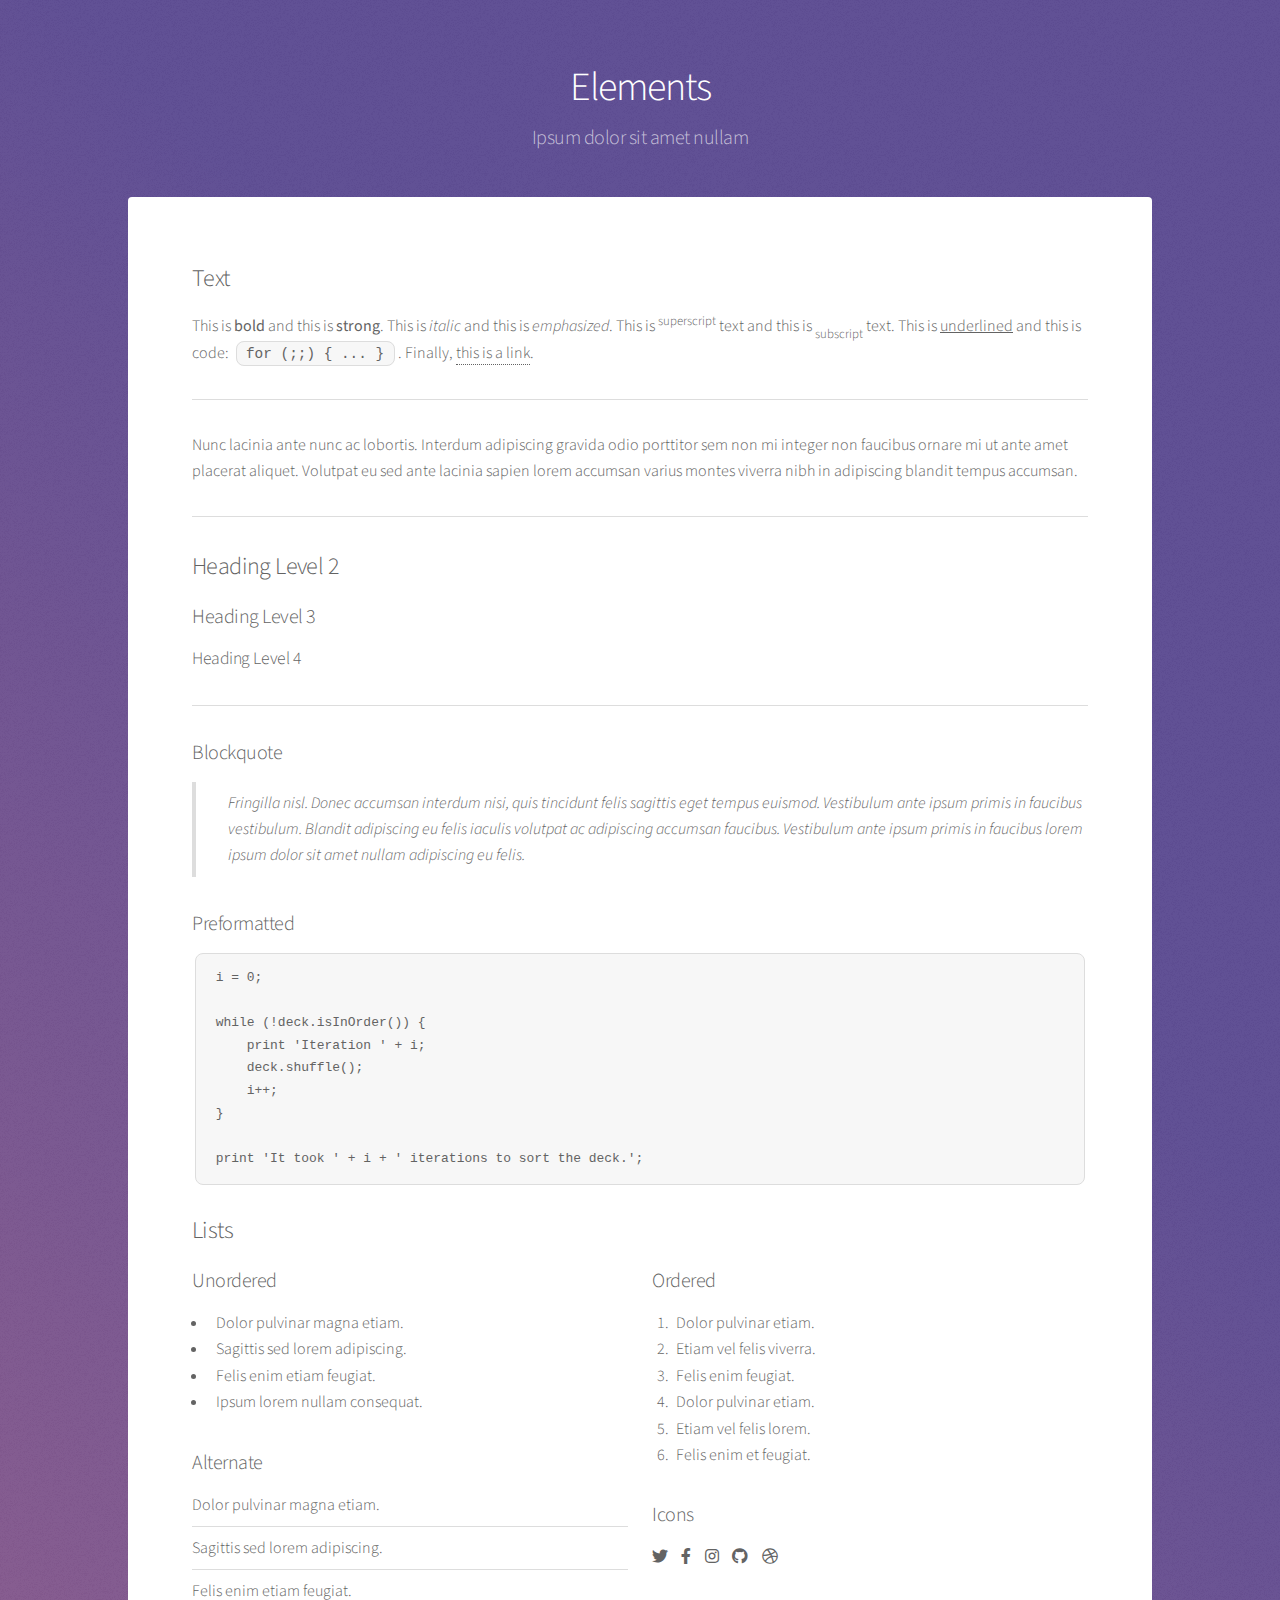
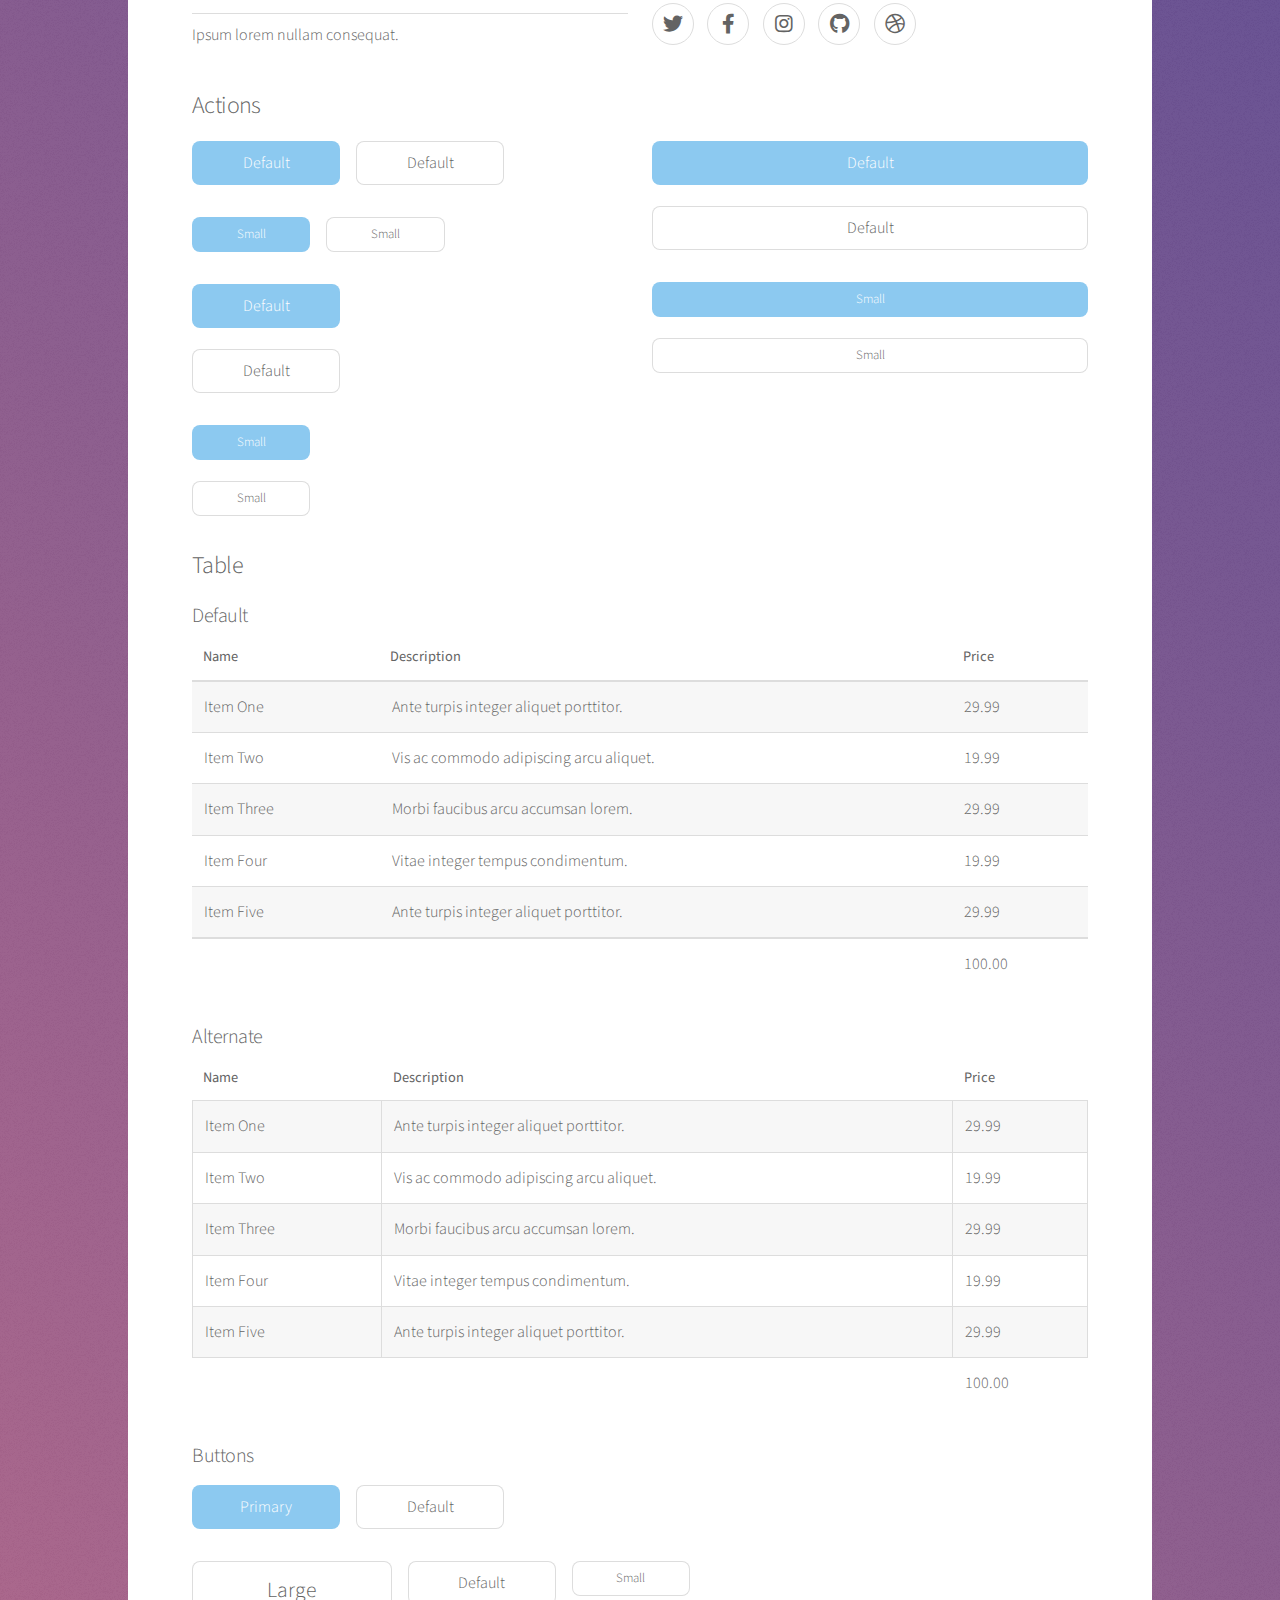
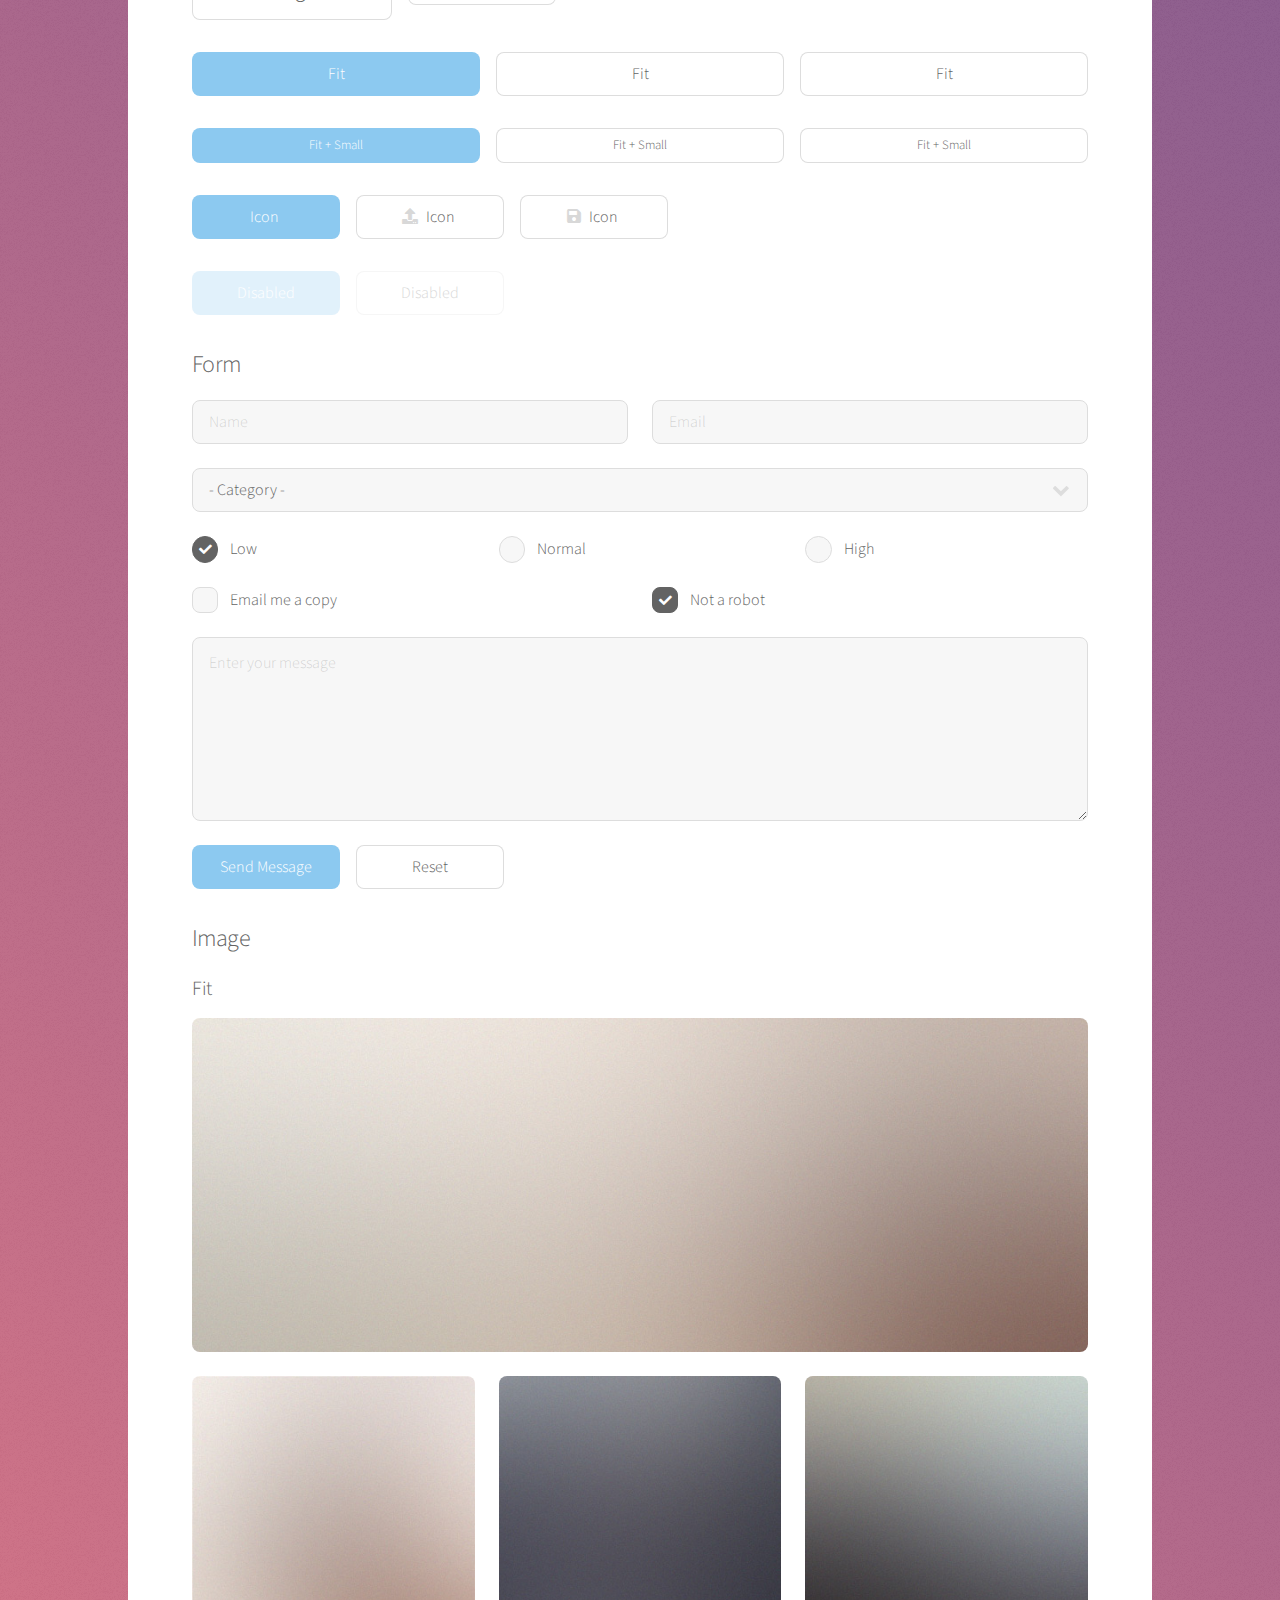
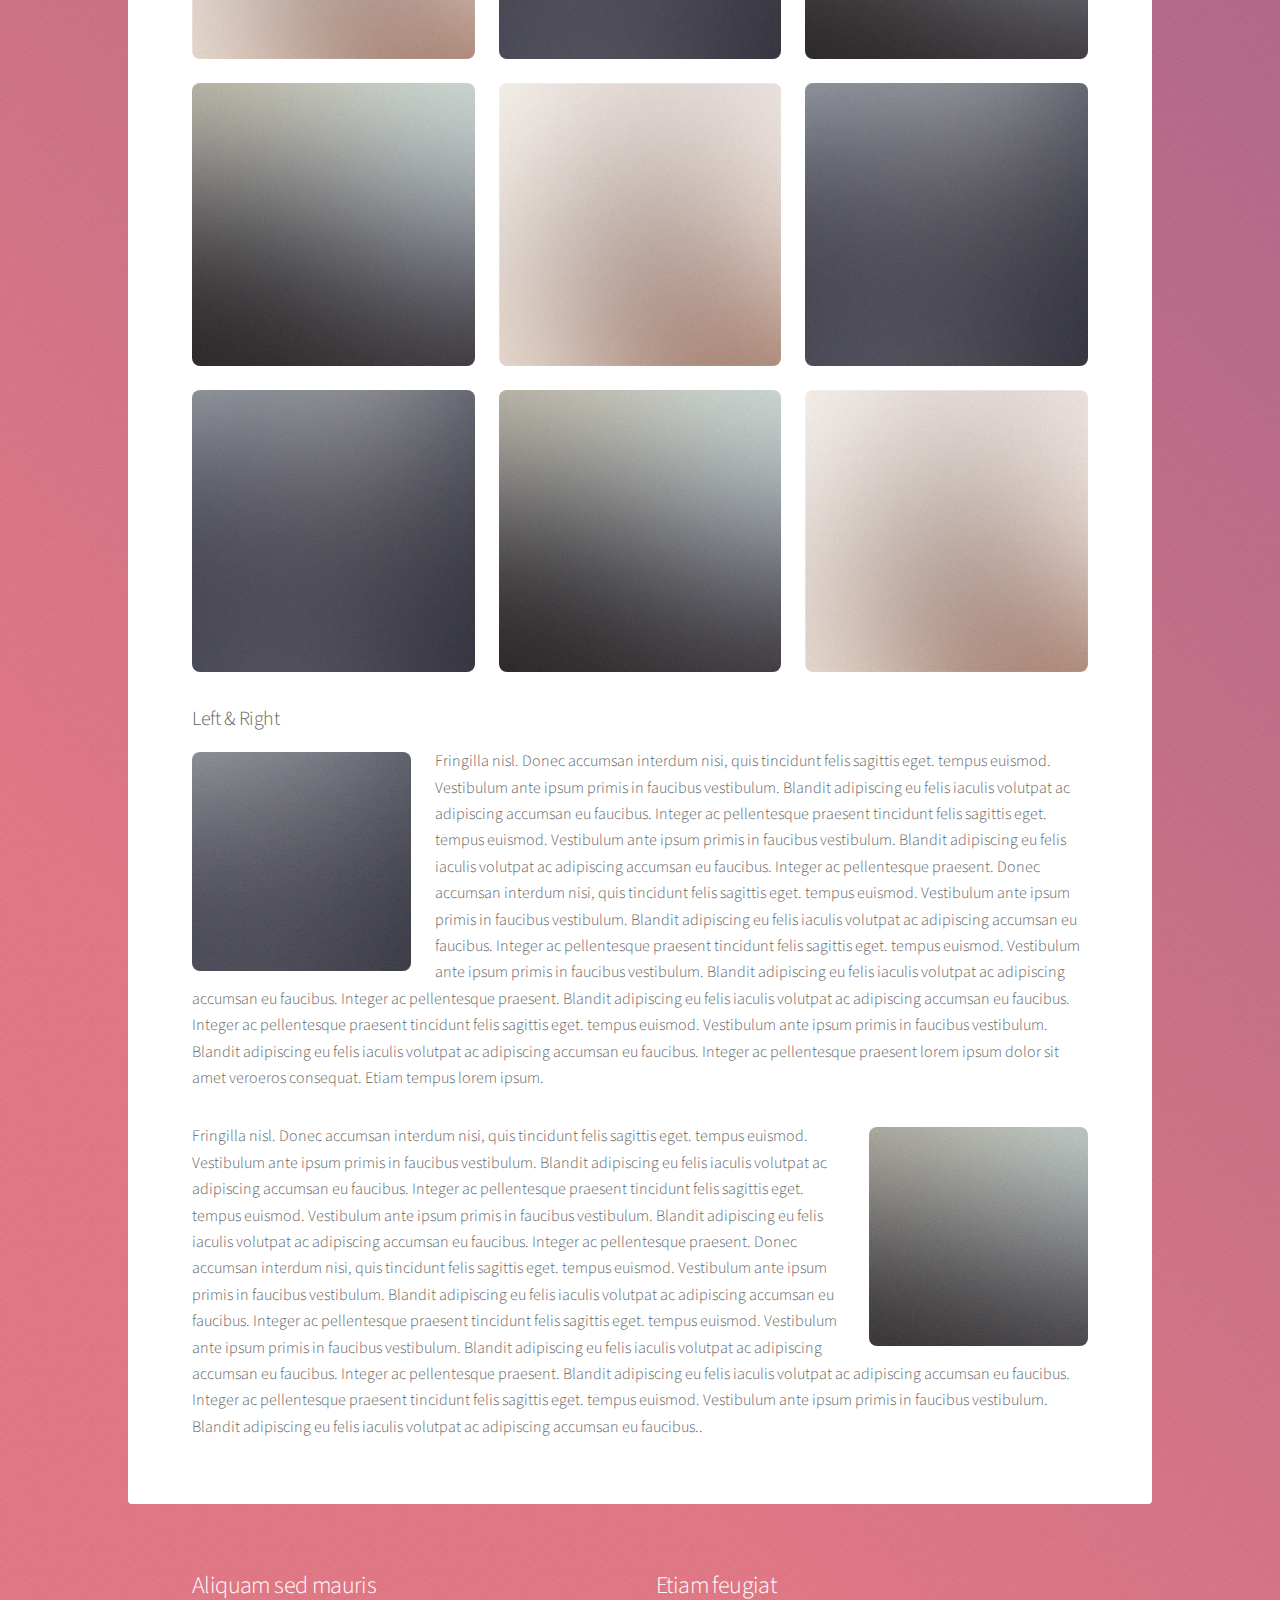
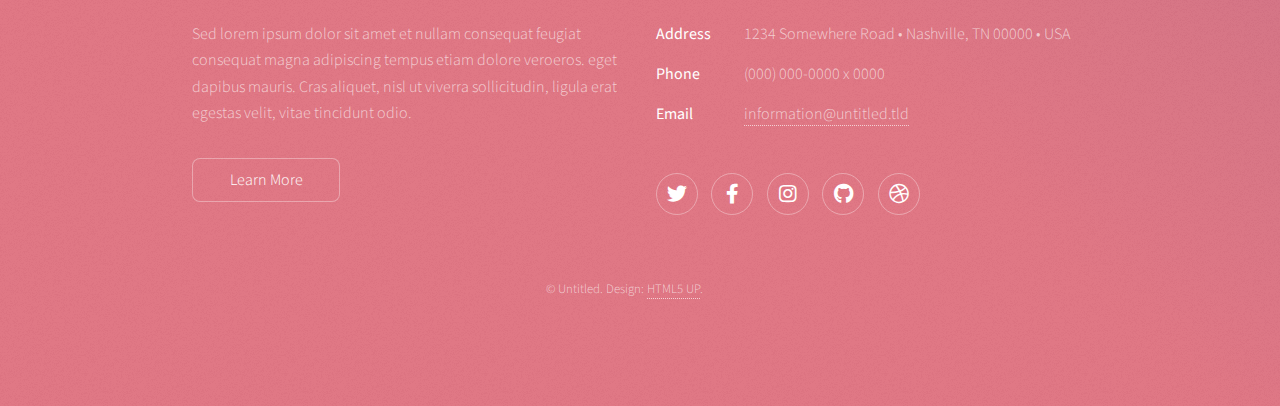
==== commit 52476b4b: "switch to stellar" ====
--- a/elements.html
+++ b/elements.html
@@ -1,12 +1,12 @@
 <!DOCTYPE HTML>
 <!--
-	Solid State by HTML5 UP
+	Stellar by HTML5 UP
 	html5up.net | @ajlkn
 	Free for personal and commercial use under the CCA 3.0 license (html5up.net/license)
 -->
 <html>
 	<head>
-		<title>Elements - Solid State by HTML5 UP</title>
+		<title>Elements - Stellar by HTML5 UP</title>
 		<meta charset="utf-8" />
 		<meta name="viewport" content="width=device-width, initial-scale=1, user-scalable=no" />
 		<link rel="stylesheet" href="assets/css/main.css" />
@@ -14,83 +14,70 @@
 	</head>
 	<body class="is-preload">
 
-		<!-- Page Wrapper -->
-			<div id="page-wrapper">
+		<!-- Wrapper -->
+			<div id="wrapper">
 
 				<!-- Header -->
 					<header id="header">
-						<h1><a href="index.html">Solid State</a></h1>
-						<nav>
-							<a href="#menu">Menu</a>
-						</nav>
+						<h1>Elements</h1>
+						<p>Ipsum dolor sit amet nullam</p>
 					</header>
 
-				<!-- Menu -->
-					<nav id="menu">
-						<div class="inner">
-							<h2>Menu</h2>
-							<ul class="links">
-								<li><a href="index.html">Home</a></li>
-								<li><a href="generic.html">Generic</a></li>
-								<li><a href="elements.html">Elements</a></li>
-								<li><a href="#">Log In</a></li>
-								<li><a href="#">Sign Up</a></li>
-							</ul>
-							<a href="#" class="close">Close</a>
-						</div>
-					</nav>
-
-				<!-- Wrapper -->
-					<section id="wrapper">
-						<header>
-							<div class="inner">
-								<h2>Elements</h2>
-								<p>Phasellus non pulvinar erat. Fusce tincidunt nisl eget ipsum.</p>
-							</div>
-						</header>
+				<!-- Main -->
+					<div id="main">
 
 						<!-- Content -->
-							<div class="wrapper">
-								<div class="inner">
-
-									<section>
-										<h3 class="major">Text</h3>
+							<section id="content" class="main">
+
+								<!-- Text -->
+									<section>
+										<h2>Text</h2>
 										<p>This is <b>bold</b> and this is <strong>strong</strong>. This is <i>italic</i> and this is <em>emphasized</em>.
 										This is <sup>superscript</sup> text and this is <sub>subscript</sub> text.
 										This is <u>underlined</u> and this is code: <code>for (;;) { ... }</code>. Finally, <a href="#">this is a link</a>.</p>
-										<h4>Blockquote</h4>
+										<hr />
+										<p>Nunc lacinia ante nunc ac lobortis. Interdum adipiscing gravida odio porttitor sem non mi integer non faucibus ornare mi ut ante amet placerat aliquet. Volutpat eu sed ante lacinia sapien lorem accumsan varius montes viverra nibh in adipiscing blandit tempus accumsan.</p>
+										<hr />
+										<h2>Heading Level 2</h2>
+										<h3>Heading Level 3</h3>
+										<h4>Heading Level 4</h4>
+										<hr />
+										<h3>Blockquote</h3>
 										<blockquote>Fringilla nisl. Donec accumsan interdum nisi, quis tincidunt felis sagittis eget tempus euismod. Vestibulum ante ipsum primis in faucibus vestibulum. Blandit adipiscing eu felis iaculis volutpat ac adipiscing accumsan faucibus. Vestibulum ante ipsum primis in faucibus lorem ipsum dolor sit amet nullam adipiscing eu felis.</blockquote>
-										<h4>Preformatted</h4>
+										<h3>Preformatted</h3>
 										<pre><code>i = 0;
 
 while (!deck.isInOrder()) {
-  print 'Iteration ' + i;
-  deck.shuffle();
-  i++;
+    print 'Iteration ' + i;
+    deck.shuffle();
+    i++;
 }
 
 print 'It took ' + i + ' iterations to sort the deck.';</code></pre>
 									</section>
 
-									<section>
-										<h3 class="major">Lists</h3>
+								<!-- Lists -->
+									<section>
+										<h2>Lists</h2>
 										<div class="row">
 											<div class="col-6 col-12-medium">
-												<h4>Unordered</h4>
+												<h3>Unordered</h3>
 												<ul>
-													<li>Dolor pulvinar etiam.</li>
-													<li>Sagittis adipiscing.</li>
-													<li>Felis enim feugiat.</li>
-												</ul>
-												<h4>Alternate</h4>
+													<li>Dolor pulvinar magna etiam.</li>
+													<li>Sagittis sed lorem adipiscing.</li>
+													<li>Felis enim etiam feugiat.</li>
+													<li>Ipsum lorem nullam consequat.</li>
+												</ul>
+												<h3>Alternate</h3>
 												<ul class="alt">
-													<li>Dolor pulvinar etiam.</li>
-													<li>Sagittis adipiscing.</li>
-													<li>Felis enim feugiat.</li>
+													<li>Dolor pulvinar magna etiam.</li>
+													<li>Sagittis sed lorem adipiscing.</li>
+													<li>Felis enim etiam feugiat.</li>
+													<li>Ipsum lorem nullam consequat.</li>
 												</ul>
 											</div>
 											<div class="col-6 col-12-medium">
-												<h4>Ordered</h4>
+												<h3>Ordered</h3>
 												<ol>
 													<li>Dolor pulvinar etiam.</li>
 													<li>Etiam vel felis viverra.</li>
@@ -99,16 +86,24 @@
 													<li>Etiam vel felis lorem.</li>
 													<li>Felis enim et feugiat.</li>
 												</ol>
-												<h4>Icons</h4>
+												<h3>Icons</h3>
 												<ul class="icons">
 													<li><a href="#" class="icon brands fa-twitter"><span class="label">Twitter</span></a></li>
 													<li><a href="#" class="icon brands fa-facebook-f"><span class="label">Facebook</span></a></li>
 													<li><a href="#" class="icon brands fa-instagram"><span class="label">Instagram</span></a></li>
-													<li><a href="#" class="icon brands fa-github"><span class="label">Github</span></a></li>
-												</ul>
-											</div>
-										</div>
-										<h4>Actions</h4>
+													<li><a href="#" class="icon brands fa-github"><span class="label">GitHub</span></a></li>
+													<li><a href="#" class="icon brands fa-dribbble"><span class="label">Dribbble</span></a></li>
+												</ul>
+												<ul class="icons">
+													<li><a href="#" class="icon brands alt fa-twitter"><span class="label">Twitter</span></a></li>
+													<li><a href="#" class="icon brands alt fa-facebook-f"><span class="label">Facebook</span></a></li>
+													<li><a href="#" class="icon brands alt fa-instagram"><span class="label">Instagram</span></a></li>
+													<li><a href="#" class="icon brands alt fa-github"><span class="label">GitHub</span></a></li>
+													<li><a href="#" class="icon brands alt fa-dribbble"><span class="label">Dribbble</span></a></li>
+												</ul>
+											</div>
+										</div>
+										<h2>Actions</h2>
 										<div class="row">
 											<div class="col-6 col-12-medium">
 												<ul class="actions">
@@ -123,7 +118,7 @@
 													<li><a href="#" class="button primary">Default</a></li>
 													<li><a href="#" class="button">Default</a></li>
 												</ul>
-												<ul class="actions stacked small">
+												<ul class="actions stacked">
 													<li><a href="#" class="button primary small">Small</a></li>
 													<li><a href="#" class="button small">Small</a></li>
 												</ul>
@@ -133,29 +128,18 @@
 													<li><a href="#" class="button primary fit">Default</a></li>
 													<li><a href="#" class="button fit">Default</a></li>
 												</ul>
-												<ul class="actions stacked small">
+												<ul class="actions stacked">
 													<li><a href="#" class="button primary small fit">Small</a></li>
 													<li><a href="#" class="button small fit">Small</a></li>
 												</ul>
 											</div>
 										</div>
-										<h4>Pagination</h4>
-										<ul class="pagination">
-											<li><span class="button small disabled">Prev</span></li>
-											<li><a href="#" class="page active">1</a></li>
-											<li><a href="#" class="page">2</a></li>
-											<li><a href="#" class="page">3</a></li>
-											<li><span>&hellip;</span></li>
-											<li><a href="#" class="page">8</a></li>
-											<li><a href="#" class="page">9</a></li>
-											<li><a href="#" class="page">10</a></li>
-											<li><a href="#" class="button small">Next</a></li>
-										</ul>
-									</section>
-
-									<section>
-										<h3 class="major">Table</h3>
-										<h4>Default</h4>
+									</section>
+
+								<!-- Table -->
+									<section>
+										<h2>Table</h2>
+										<h3>Default</h3>
 										<div class="table-wrapper">
 											<table>
 												<thead>
@@ -201,7 +185,7 @@
 											</table>
 										</div>
 
-										<h4>Alternate</h4>
+										<h3>Alternate</h3>
 										<div class="table-wrapper">
 											<table class="alt">
 												<thead>
@@ -248,29 +232,32 @@
 										</div>
 									</section>
 
-									<section>
-										<h3 class="major">Buttons</h3>
+								<!-- Buttons -->
+									<section>
+										<h3>Buttons</h3>
 										<ul class="actions">
 											<li><a href="#" class="button primary">Primary</a></li>
 											<li><a href="#" class="button">Default</a></li>
 										</ul>
 										<ul class="actions">
 											<li><a href="#" class="button large">Large</a></li>
+											<li><a href="#" class="button">Default</a></li>
 											<li><a href="#" class="button small">Small</a></li>
 										</ul>
 										<ul class="actions fit">
+											<li><a href="#" class="button primary fit">Fit</a></li>
 											<li><a href="#" class="button fit">Fit</a></li>
-											<li><a href="#" class="button primary fit">Fit</a></li>
 											<li><a href="#" class="button fit">Fit</a></li>
 										</ul>
 										<ul class="actions fit small">
 											<li><a href="#" class="button primary fit small">Fit + Small</a></li>
 											<li><a href="#" class="button fit small">Fit + Small</a></li>
-											<li><a href="#" class="button primary fit small">Fit + Small</a></li>
+											<li><a href="#" class="button fit small">Fit + Small</a></li>
 										</ul>
 										<ul class="actions">
-											<li><a href="#" class="button primary icon solid fa-download">Icon</a></li>
-											<li><a href="#" class="button icon solid fa-download">Icon</a></li>
+											<li><a href="#" class="button primary icon solidfa-download">Icon</a></li>
+											<li><a href="#" class="button icon solid fa-upload">Icon</a></li>
+											<li><a href="#" class="button icon solid fa-save">Icon</a></li>
 										</ul>
 										<ul class="actions">
 											<li><span class="button primary disabled">Disabled</span></li>
@@ -278,22 +265,20 @@
 										</ul>
 									</section>
 
-									<section>
-										<h3 class="major">Form</h3>
+								<!-- Form -->
+									<section>
+										<h2>Form</h2>
 										<form method="post" action="#">
 											<div class="row gtr-uniform">
 												<div class="col-6 col-12-xsmall">
-													<label for="demo-name">Name</label>
-													<input type="text" name="demo-name" id="demo-name" value="" />
+													<input type="text" name="demo-name" id="demo-name" value="" placeholder="Name" />
 												</div>
 												<div class="col-6 col-12-xsmall">
-													<label for="demo-email">Email</label>
-													<input type="email" name="demo-email" id="demo-email" value="" />
+													<input type="email" name="demo-email" id="demo-email" value="" placeholder="Email" />
 												</div>
 												<div class="col-12">
-													<label for="demo-category">Category</label>
 													<select name="demo-category" id="demo-category">
-														<option value="">-</option>
+														<option value="">- Category -</option>
 														<option value="1">Manufacturing</option>
 														<option value="1">Shipping</option>
 														<option value="1">Administration</option>
@@ -302,15 +287,15 @@
 												</div>
 												<div class="col-4 col-12-small">
 													<input type="radio" id="demo-priority-low" name="demo-priority" checked>
-													<label for="demo-priority-low">Low Priority</label>
+													<label for="demo-priority-low">Low</label>
 												</div>
 												<div class="col-4 col-12-small">
 													<input type="radio" id="demo-priority-normal" name="demo-priority">
-													<label for="demo-priority-normal">Normal Priority</label>
+													<label for="demo-priority-normal">Normal</label>
 												</div>
 												<div class="col-4 col-12-small">
 													<input type="radio" id="demo-priority-high" name="demo-priority">
-													<label for="demo-priority-high">High Priority</label>
+													<label for="demo-priority-high">High</label>
 												</div>
 												<div class="col-6 col-12-small">
 													<input type="checkbox" id="demo-copy" name="demo-copy">
@@ -321,8 +306,7 @@
 													<label for="demo-human">Not a robot</label>
 												</div>
 												<div class="col-12">
-													<label for="demo-message">Message</label>
-													<textarea name="demo-message" id="demo-message" rows="6"></textarea>
+													<textarea name="demo-message" id="demo-message" placeholder="Enter your message" rows="6"></textarea>
 												</div>
 												<div class="col-12">
 													<ul class="actions">
@@ -334,80 +318,69 @@
 										</form>
 									</section>
 
-									<section>
-										<h3 class="major">Image</h3>
-										<h4>Fit</h4>
+								<!-- Image -->
+									<section>
+										<h2>Image</h2>
+										<h3>Fit</h3>
 										<div class="box alt">
 											<div class="row gtr-uniform">
-												<div class="col-12"><span class="image fit"><img src="images/pic08.jpg" alt="" /></span></div>
-												<div class="col-4"><span class="image fit"><img src="images/pic05.jpg" alt="" /></span></div>
-												<div class="col-4"><span class="image fit"><img src="images/pic06.jpg" alt="" /></span></div>
-												<div class="col-4"><span class="image fit"><img src="images/pic07.jpg" alt="" /></span></div>
-												<div class="col-4"><span class="image fit"><img src="images/pic07.jpg" alt="" /></span></div>
-												<div class="col-4"><span class="image fit"><img src="images/pic05.jpg" alt="" /></span></div>
-												<div class="col-4"><span class="image fit"><img src="images/pic06.jpg" alt="" /></span></div>
-												<div class="col-4"><span class="image fit"><img src="images/pic06.jpg" alt="" /></span></div>
-												<div class="col-4"><span class="image fit"><img src="images/pic07.jpg" alt="" /></span></div>
-												<div class="col-4"><span class="image fit"><img src="images/pic05.jpg" alt="" /></span></div>
-											</div>
-										</div>
-										<h4>Left &amp; Right</h4>
-										<p><span class="image left"><img src="images/pic01.jpg" alt="" /></span>Morbi mattis mi consectetur tortor elementum, varius pellentesque velit convallis. Aenean tincidunt lectus auctor mauris maximus, ac scelerisque ipsum tempor. Duis vulputate ex et ex tincidunt, quis lacinia velit aliquet. Duis non efficitur nisi, id malesuada justo. Maecenas sagittis felis ac sagittis semper. Curabitur purus leo, tempus sed finibus eget, fringilla quis risus. Maecenas et lorem quis sem varius sagittis et a est. Maecenas iaculis iaculis sem. Donec vel dolor at arcu tincidunt bibendum. Interdum et malesuada fames ac ante ipsum primis in faucibus. Fusce ut aliquet justo. Donec id neque ipsum. Integer eget ultricies odio. Nam vel ex a orci fringilla tincidunt. Aliquam eleifend ligula non velit accumsan cursus. Etiam ut gravida sapien. Morbi mattis mi consectetur tortor elementum, varius pellentesque velit convallis. Aenean tincidunt lectus auctor mauris maximus, ac scelerisque ipsum tempor. Duis vulputate ex et ex tincidunt, quis lacinia velit aliquet. Duis non efficitur nisi, id malesuada justo. Maecenas sagittis felis ac sagittis semper. Curabitur purus leo, tempus sed finibus eget, fringilla quis risus. Maecenas et lorem quis sem varius sagittis et a est. Maecenas iaculis iaculis sem. Donec vel dolor at arcu tincidunt bibendum. Interdum et malesuada fames ac ante ipsum primis in faucibus. Fusce ut aliquet justo. Donec id neque ipsum. Integer eget ultricies odio. Nam vel ex a orci fringilla tincidunt. Aliquam eleifend ligula non velit accumsan cursus. Etiam ut gravida sapien.</p>
-										<p><span class="image right"><img src="images/pic02.jpg" alt="" /></span>Vestibulum ultrices risus velit, sit amet blandit massa auctor sit amet. Sed eu lectus sem. Phasellus in odio at ipsum porttitor mollis id vel diam. Praesent sit amet posuere risus, eu faucibus lectus. Vivamus ex ligula, tempus pulvinar ipsum in, auctor porta quam. Proin nec dui cursus, posuere dui eget interdum. Fusce lectus magna, sagittis at facilisis vitae, pellentesque at etiam. Quisque posuere leo quis sem commodo, vel scelerisque nisi scelerisque. Suspendisse id quam vel tortor tincidunt suscipit. Nullam auctor orci eu dolor consectetur, interdum ullamcorper ante tincidunt. Mauris felis nec felis elementum varius. Nam sapien ante, varius in pulvinar vitae, rhoncus id massa. Donec varius ex in mauris ornare, eget euismod urna egestas. Etiam lacinia tempor ipsum, sodales porttitor justo. Aliquam dolor quam, semper in tortor eu, volutpat efficitur quam. Fusce nec fermentum nisl. Aenean erat diam, tempus aliquet erat. Etiam iaculis nulla ipsum, et pharetra libero rhoncus ut. Phasellus rutrum cursus velit, eget condimentum nunc blandit vel. In at pulvinar lectus. Morbi diam ante, vulputate et imperdiet eget, fermentum non dolor. Ut eleifend sagittis tincidunt. Sed viverra commodo mi, ac rhoncus justo. Duis neque ligula, elementum ut enim vel, posuere finibus justo. Vivamus facilisis maximus nibh quis pulvinar. Quisque hendrerit in ipsum id tellus facilisis fermentum. Proin mauris dui.</p>
-									</section>
-
-								</div>
-							</div>
-
-					</section>
+												<div class="col-12"><span class="image fit"><img src="images/pic04.jpg" alt="" /></span></div>
+												<div class="col-4"><span class="image fit"><img src="images/pic01.jpg" alt="" /></span></div>
+												<div class="col-4"><span class="image fit"><img src="images/pic02.jpg" alt="" /></span></div>
+												<div class="col-4"><span class="image fit"><img src="images/pic03.jpg" alt="" /></span></div>
+												<div class="col-4"><span class="image fit"><img src="images/pic03.jpg" alt="" /></span></div>
+												<div class="col-4"><span class="image fit"><img src="images/pic01.jpg" alt="" /></span></div>
+												<div class="col-4"><span class="image fit"><img src="images/pic02.jpg" alt="" /></span></div>
+												<div class="col-4"><span class="image fit"><img src="images/pic02.jpg" alt="" /></span></div>
+												<div class="col-4"><span class="image fit"><img src="images/pic03.jpg" alt="" /></span></div>
+												<div class="col-4"><span class="image fit"><img src="images/pic01.jpg" alt="" /></span></div>
+											</div>
+										</div>
+										<h3>Left &amp; Right</h3>
+										<p><span class="image left"><img src="images/pic05.jpg" alt="" /></span>Fringilla nisl. Donec accumsan interdum nisi, quis tincidunt felis sagittis eget. tempus euismod. Vestibulum ante ipsum primis in faucibus vestibulum. Blandit adipiscing eu felis iaculis volutpat ac adipiscing accumsan eu faucibus. Integer ac pellentesque praesent tincidunt felis sagittis eget. tempus euismod. Vestibulum ante ipsum primis in faucibus vestibulum. Blandit adipiscing eu felis iaculis volutpat ac adipiscing accumsan eu faucibus. Integer ac pellentesque praesent. Donec accumsan interdum nisi, quis tincidunt felis sagittis eget. tempus euismod. Vestibulum ante ipsum primis in faucibus vestibulum. Blandit adipiscing eu felis iaculis volutpat ac adipiscing accumsan eu faucibus. Integer ac pellentesque praesent tincidunt felis sagittis eget. tempus euismod. Vestibulum ante ipsum primis in faucibus vestibulum. Blandit adipiscing eu felis iaculis volutpat ac adipiscing accumsan eu faucibus. Integer ac pellentesque praesent. Blandit adipiscing eu felis iaculis volutpat ac adipiscing accumsan eu faucibus. Integer ac pellentesque praesent tincidunt felis sagittis eget. tempus euismod. Vestibulum ante ipsum primis in faucibus vestibulum. Blandit adipiscing eu felis iaculis volutpat ac adipiscing accumsan eu faucibus. Integer ac pellentesque praesent lorem ipsum dolor sit amet veroeros consequat. Etiam tempus lorem ipsum.</p>
+										<p><span class="image right"><img src="images/pic06.jpg" alt="" /></span>Fringilla nisl. Donec accumsan interdum nisi, quis tincidunt felis sagittis eget. tempus euismod. Vestibulum ante ipsum primis in faucibus vestibulum. Blandit adipiscing eu felis iaculis volutpat ac adipiscing accumsan eu faucibus. Integer ac pellentesque praesent tincidunt felis sagittis eget. tempus euismod. Vestibulum ante ipsum primis in faucibus vestibulum. Blandit adipiscing eu felis iaculis volutpat ac adipiscing accumsan eu faucibus. Integer ac pellentesque praesent. Donec accumsan interdum nisi, quis tincidunt felis sagittis eget. tempus euismod. Vestibulum ante ipsum primis in faucibus vestibulum. Blandit adipiscing eu felis iaculis volutpat ac adipiscing accumsan eu faucibus. Integer ac pellentesque praesent tincidunt felis sagittis eget. tempus euismod. Vestibulum ante ipsum primis in faucibus vestibulum. Blandit adipiscing eu felis iaculis volutpat ac adipiscing accumsan eu faucibus. Integer ac pellentesque praesent. Blandit adipiscing eu felis iaculis volutpat ac adipiscing accumsan eu faucibus. Integer ac pellentesque praesent tincidunt felis sagittis eget. tempus euismod. Vestibulum ante ipsum primis in faucibus vestibulum. Blandit adipiscing eu felis iaculis volutpat ac adipiscing accumsan eu faucibus..</p>
+									</section>
+
+							</section>
+
+					</div>
 
 				<!-- Footer -->
-					<section id="footer">
-						<div class="inner">
-							<h2 class="major">Get in touch</h2>
-							<p>Cras mattis ante fermentum, malesuada neque vitae, eleifend erat. Phasellus non pulvinar erat. Fusce tincidunt, nisl eget mattis egestas, purus ipsum consequat orci, sit amet lobortis lorem lacus in tellus. Sed ac elementum arcu. Quisque placerat auctor laoreet.</p>
-							<form method="post" action="#">
-								<div class="fields">
-									<div class="field">
-										<label for="name">Name</label>
-										<input type="text" name="name" id="name" />
-									</div>
-									<div class="field">
-										<label for="email">Email</label>
-										<input type="email" name="email" id="email" />
-									</div>
-									<div class="field">
-										<label for="message">Message</label>
-										<textarea name="message" id="message" rows="4"></textarea>
-									</div>
-								</div>
-								<ul class="actions">
-									<li><input type="submit" value="Send Message" /></li>
-								</ul>
-							</form>
-							<ul class="contact">
-								<li class="icon solid fa-home">
-									Untitled Inc<br />
-									1234 Somewhere Road Suite #2894<br />
-									Nashville, TN 00000-0000
-								</li>
-								<li class="icon solid fa-phone">(000) 000-0000</li>
-								<li class="icon solid fa-envelope"><a href="#">information@untitled.tld</a></li>
-								<li class="icon brands fa-twitter"><a href="#">twitter.com/untitled-tld</a></li>
-								<li class="icon brands fa-facebook-f"><a href="#">facebook.com/untitled-tld</a></li>
-								<li class="icon brands fa-instagram"><a href="#">instagram.com/untitled-tld</a></li>
+					<footer id="footer">
+						<section>
+							<h2>Aliquam sed mauris</h2>
+							<p>Sed lorem ipsum dolor sit amet et nullam consequat feugiat consequat magna adipiscing tempus etiam dolore veroeros. eget dapibus mauris. Cras aliquet, nisl ut viverra sollicitudin, ligula erat egestas velit, vitae tincidunt odio.</p>
+							<ul class="actions">
+								<li><a href="#" class="button">Learn More</a></li>
 							</ul>
-							<ul class="copyright">
-								<li>&copy; Untitled Inc. All rights reserved.</li><li>Design: <a href="http://html5up.net">HTML5 UP</a></li>
+						</section>
+						<section>
+							<h2>Etiam feugiat</h2>
+							<dl class="alt">
+								<dt>Address</dt>
+								<dd>1234 Somewhere Road &bull; Nashville, TN 00000 &bull; USA</dd>
+								<dt>Phone</dt>
+								<dd>(000) 000-0000 x 0000</dd>
+								<dt>Email</dt>
+								<dd><a href="#">information@untitled.tld</a></dd>
+							</dl>
+							<ul class="icons">
+								<li><a href="#" class="icon brands fa-twitter alt"><span class="label">Twitter</span></a></li>
+								<li><a href="#" class="icon brands fa-facebook-f alt"><span class="label">Facebook</span></a></li>
+								<li><a href="#" class="icon brands fa-instagram alt"><span class="label">Instagram</span></a></li>
+								<li><a href="#" class="icon brands fa-github alt"><span class="label">GitHub</span></a></li>
+								<li><a href="#" class="icon brands fa-dribbble alt"><span class="label">Dribbble</span></a></li>
 							</ul>
-						</div>
-					</section>
+						</section>
+						<p class="copyright">&copy; Untitled. Design: <a href="https://html5up.net">HTML5 UP</a>.</p>
+					</footer>
 
 			</div>
 
 		<!-- Scripts -->
 			<script src="assets/js/jquery.min.js"></script>
 			<script src="assets/js/jquery.scrollex.min.js"></script>
+			<script src="assets/js/jquery.scrolly.min.js"></script>
 			<script src="assets/js/browser.min.js"></script>
 			<script src="assets/js/breakpoints.min.js"></script>
 			<script src="assets/js/util.js"></script>
--- a/assets/css/main.css
+++ b/assets/css/main.css
@@ -1,10 +1,10 @@
 @import url(fontawesome-all.min.css);
-@import url("https://fonts.googleapis.com/css?family=Raleway:200,700|Source+Sans+Pro:300,600,300italic,600italic");
-
-/*
-	Solid State by HTML5 UP
-	html5up.net | @ajlkn
-	Free for personal and commercial use under the CCA 3.0 license (html5up.net/license)
+@import 'https://fonts.googleapis.com/css?family=Source+Sans+Pro:300,400';
+
+/*
+	Stellar by HTML5 UP
+	html5up.net | @ajlkn
+	Free for personal and commercial use under the CCA 3.0 license (html5up.net/license)
 */
 
 html, body, div, span, applet, object,
@@ -99,14 +99,11 @@
 	}
 
 	body {
-		background-color: #2e3141;
-		background-image: linear-gradient(to top, rgba(46, 49, 65, 0.8), rgba(46, 49, 65, 0.8)), url("../../images/bg.jpg");
-		background-size: auto,- cover;
-		background-attachment: fixed,- fixed;
-		background-position: center,- center;
+		background-color: #935d8c;
+		background-image: url("images/overlay.png"), -moz-linear-gradient(45deg, #e37682 15%, #5f4d93 85%);
+		background-image: url("images/overlay.png"), -webkit-linear-gradient(45deg, #e37682 15%, #5f4d93 85%);
+		background-image: url("images/overlay.png"), -ms-linear-gradient(45deg, #e37682 15%, #5f4d93 85%);
+		background-image: url("images/overlay.png"), linear-gradient(45deg, #e37682 15%, #5f4d93 85%);
 	}
 
 		body.is-preload *, body.is-preload *:before, body.is-preload *:after {
@@ -122,10 +119,14 @@
 
 /* Type */
 
+	body {
+		background-color: #935d8c;
+		color: rgba(255, 255, 255, 0.65);
+	}
+
 	body, input, select, textarea {
-		color: #ffffff;
 		font-family: "Source Sans Pro", Helvetica, sans-serif;
-		font-size: 16.5pt;
+		font-size: 17pt;
 		font-weight: 300;
 		line-height: 1.65;
 	}
@@ -133,7 +134,7 @@
 		@media screen and (max-width: 1680px) {
 
 			body, input, select, textarea {
-				font-size: 13pt;
+				font-size: 14pt;
 			}
 
 		}
@@ -146,100 +147,30 @@
 
 		}
 
-		@media screen and (max-width: 980px) {
+		@media screen and (max-width: 360px) {
 
 			body, input, select, textarea {
-				font-size: 12pt;
-			}
-
-		}
-
-		@media screen and (max-width: 736px) {
-
-			body, input, select, textarea {
-				font-size: 12pt;
-			}
-
-		}
-
-		@media screen and (max-width: 480px) {
-
-			body, input, select, textarea {
-				font-size: 12pt;
+				font-size: 11pt;
 			}
 
 		}
 
 	a {
-		-moz-transition: color 0.2s ease-in-out, border-bottom-color 0.2s ease-in-out;
-		-webkit-transition: color 0.2s ease-in-out, border-bottom-color 0.2s ease-in-out;
-		-ms-transition: color 0.2s ease-in-out, border-bottom-color 0.2s ease-in-out;
-		transition: color 0.2s ease-in-out, border-bottom-color 0.2s ease-in-out;
-		border-bottom: dotted 1px rgba(255, 255, 255, 0.35);
-		color: #ffffff;
+		-moz-transition: color 0.2s ease, border-bottom 0.2s ease;
+		-webkit-transition: color 0.2s ease, border-bottom 0.2s ease;
+		-ms-transition: color 0.2s ease, border-bottom 0.2s ease;
+		transition: color 0.2s ease, border-bottom 0.2s ease;
 		text-decoration: none;
+		border-bottom: dotted 1px;
+		color: inherit;
 	}
 
 		a:hover {
 			border-bottom-color: transparent;
-			color: #ffffff !important;
-		}
-
-		a.special:not(.button) {
-			text-decoration: none;
-			border-bottom: 0;
-			display: block;
-			font-family: Raleway, Helvetica, sans-serif;
-			font-size: 0.8em;
-			font-weight: 700;
-			letter-spacing: 0.1em;
-			margin: 0 0 2em 0;
-			text-transform: uppercase;
-		}
-
-			a.special:not(.button):before {
-				-moz-osx-font-smoothing: grayscale;
-				-webkit-font-smoothing: antialiased;
-				display: inline-block;
-				font-style: normal;
-				font-variant: normal;
-				text-rendering: auto;
-				line-height: 1;
-				text-transform: none !important;
-				font-family: 'Font Awesome 5 Free';
-				font-weight: 900;
-			}
-
-			a.special:not(.button):before {
-				-moz-transition: background-color 0.2s ease-in-out;
-				-webkit-transition: background-color 0.2s ease-in-out;
-				-ms-transition: background-color 0.2s ease-in-out;
-				transition: background-color 0.2s ease-in-out;
-				border-radius: 100%;
-				border: solid 2px rgba(255, 255, 255, 0.125);
-				content: '\f105';
-				display: inline-block;
-				font-size: 1.25em;
-				height: 2em;
-				line-height: 1.75em;
-				margin-right: 0.85em;
-				text-align: center;
-				text-indent: 0.15em;
-				vertical-align: middle;
-				width: 2em;
-			}
-
-			a.special:not(.button):hover:before {
-				background-color: rgba(255, 255, 255, 0.025);
-			}
-
-			a.special:not(.button):active:before {
-				background-color: rgba(255, 255, 255, 0.075);
-			}
+		}
 
 	strong, b {
-		color: #ffffff;
-		font-weight: 600;
+		font-weight: 400;
 	}
 
 	em, i {
@@ -250,44 +181,49 @@
 		margin: 0 0 2em 0;
 	}
 
+		p.content {
+			-moz-columns: 20em 2;
+			-webkit-columns: 20em 2;
+			-ms-columns: 20em 2;
+			columns: 20em 2;
+			-moz-column-gap: 2em;
+			-webkit-column-gap: 2em;
+			-ms-column-gap: 2em;
+			column-gap: 2em;
+			text-align: justify;
+		}
+
 	h1, h2, h3, h4, h5, h6 {
-		color: #ffffff;
-		font-family: Raleway, Helvetica, sans-serif;
-		font-weight: 700;
-		letter-spacing: 0.1em;
-		margin: 0 0 1em 0;
-		text-transform: uppercase;
+		font-weight: 300;
+		line-height: 1.5;
+		margin: 0 0 0.7em 0;
+		letter-spacing: -0.025em;
 	}
 
 		h1 a, h2 a, h3 a, h4 a, h5 a, h6 a {
 			color: inherit;
 			text-decoration: none;
-			border-bottom: 0;
-		}
-
-		h1 span, h2 span, h3 span, h4 span, h5 span, h6 span {
-			font-weight: 200;
-		}
-
-		h1.major, h2.major, h3.major, h4.major, h5.major, h6.major {
-			padding-bottom: 1em;
-			border-bottom: solid 2px rgba(255, 255, 255, 0.125);
-		}
+		}
+
+	h1 {
+		font-size: 2.5em;
+		line-height: 1.2;
+	}
 
 	h2 {
-		font-size: 1.2em;
+		font-size: 1.5em;
 	}
 
 	h3 {
+		font-size: 1.25em;
+	}
+
+	h4 {
+		font-size: 1.1em;
+	}
+
+	h5 {
 		font-size: 0.9em;
-	}
-
-	h4 {
-		font-size: 0.7em;
-	}
-
-	h5 {
-		font-size: 0.7em;
 	}
 
 	h6 {
@@ -296,12 +232,8 @@
 
 	@media screen and (max-width: 736px) {
 
-		h2 {
-			font-size: 1em;
-		}
-
-		h3 {
-			font-size: 0.8em;
+		h1 {
+			font-size: 2em;
 		}
 
 	}
@@ -319,16 +251,15 @@
 	}
 
 	blockquote {
-		border-left: solid 4px rgba(255, 255, 255, 0.125);
+		border-left: solid 4px;
 		font-style: italic;
 		margin: 0 0 2em 0;
 		padding: 0.5em 0 0.5em 2em;
 	}
 
 	code {
-		background: rgba(255, 255, 255, 0.025);
-		border-radius: 5px;
-		border: solid 2px rgba(255, 255, 255, 0.125);
+		border-radius: 8px;
+		border: solid 1px;
 		font-family: "Courier New", monospace;
 		font-size: 0.9em;
 		margin: 0 0.25em;
@@ -344,19 +275,19 @@
 
 		pre code {
 			display: block;
-			line-height: 1.75em;
+			line-height: 1.75;
 			padding: 1em 1.5em;
 			overflow-x: auto;
 		}
 
 	hr {
 		border: 0;
-		border-bottom: solid 2px rgba(255, 255, 255, 0.125);
-		margin: 2.5em 0;
+		border-bottom: solid 1px;
+		margin: 2em 0;
 	}
 
 		hr.major {
-			margin: 4em 0;
+			margin: 3em 0;
 		}
 
 	.align-left {
@@ -369,6 +300,35 @@
 
 	.align-right {
 		text-align: right;
+	}
+
+	input, select, textarea {
+		color: #ffffff;
+	}
+
+	a:hover {
+		color: #ffffff;
+	}
+
+	strong, b {
+		color: #ffffff;
+	}
+
+	h1, h2, h3, h4, h5, h6 {
+		color: #ffffff;
+	}
+
+	blockquote {
+		border-left-color: rgba(255, 255, 255, 0.35);
+	}
+
+	code {
+		background: rgba(255, 255, 255, 0.075);
+		border-color: rgba(255, 255, 255, 0.35);
+	}
+
+	hr {
+		border-bottom-color: rgba(255, 255, 255, 0.35);
 	}
 
 /* Row */
@@ -531,87 +491,87 @@
 
 		.row.gtr-25 {
 			margin-top: 0;
-			margin-left: -0.4375em;
+			margin-left: -0.375em;
 		}
 
 			.row.gtr-25 > * {
-				padding: 0 0 0 0.4375em;
+				padding: 0 0 0 0.375em;
 			}
 
 			.row.gtr-25.gtr-uniform {
-				margin-top: -0.4375em;
+				margin-top: -0.375em;
 			}
 
 				.row.gtr-25.gtr-uniform > * {
-					padding-top: 0.4375em;
+					padding-top: 0.375em;
 				}
 
 		.row.gtr-50 {
 			margin-top: 0;
-			margin-left: -0.875em;
+			margin-left: -0.75em;
 		}
 
 			.row.gtr-50 > * {
-				padding: 0 0 0 0.875em;
+				padding: 0 0 0 0.75em;
 			}
 
 			.row.gtr-50.gtr-uniform {
-				margin-top: -0.875em;
+				margin-top: -0.75em;
 			}
 
 				.row.gtr-50.gtr-uniform > * {
-					padding-top: 0.875em;
+					padding-top: 0.75em;
 				}
 
 		.row {
 			margin-top: 0;
-			margin-left: -1.75em;
+			margin-left: -1.5em;
 		}
 
 			.row > * {
-				padding: 0 0 0 1.75em;
+				padding: 0 0 0 1.5em;
 			}
 
 			.row.gtr-uniform {
-				margin-top: -1.75em;
+				margin-top: -1.5em;
 			}
 
 				.row.gtr-uniform > * {
-					padding-top: 1.75em;
+					padding-top: 1.5em;
 				}
 
 		.row.gtr-150 {
 			margin-top: 0;
-			margin-left: -2.625em;
+			margin-left: -2.25em;
 		}
 
 			.row.gtr-150 > * {
-				padding: 0 0 0 2.625em;
+				padding: 0 0 0 2.25em;
 			}
 
 			.row.gtr-150.gtr-uniform {
-				margin-top: -2.625em;
+				margin-top: -2.25em;
 			}
 
 				.row.gtr-150.gtr-uniform > * {
-					padding-top: 2.625em;
+					padding-top: 2.25em;
 				}
 
 		.row.gtr-200 {
 			margin-top: 0;
-			margin-left: -3.5em;
+			margin-left: -3em;
 		}
 
 			.row.gtr-200 > * {
-				padding: 0 0 0 3.5em;
+				padding: 0 0 0 3em;
 			}
 
 			.row.gtr-200.gtr-uniform {
-				margin-top: -3.5em;
+				margin-top: -3em;
 			}
 
 				.row.gtr-200.gtr-uniform > * {
-					padding-top: 3.5em;
+					padding-top: 3em;
 				}
 
 		@media screen and (max-width: 1680px) {
@@ -774,87 +734,87 @@
 
 				.row.gtr-25 {
 					margin-top: 0;
-					margin-left: -0.4375em;
+					margin-left: -0.375em;
 				}
 
 					.row.gtr-25 > * {
-						padding: 0 0 0 0.4375em;
+						padding: 0 0 0 0.375em;
 					}
 
 					.row.gtr-25.gtr-uniform {
-						margin-top: -0.4375em;
+						margin-top: -0.375em;
 					}
 
 						.row.gtr-25.gtr-uniform > * {
-							padding-top: 0.4375em;
+							padding-top: 0.375em;
 						}
 
 				.row.gtr-50 {
 					margin-top: 0;
-					margin-left: -0.875em;
+					margin-left: -0.75em;
 				}
 
 					.row.gtr-50 > * {
-						padding: 0 0 0 0.875em;
+						padding: 0 0 0 0.75em;
 					}
 
 					.row.gtr-50.gtr-uniform {
-						margin-top: -0.875em;
+						margin-top: -0.75em;
 					}
 
 						.row.gtr-50.gtr-uniform > * {
-							padding-top: 0.875em;
+							padding-top: 0.75em;
 						}
 
 				.row {
 					margin-top: 0;
-					margin-left: -1.75em;
+					margin-left: -1.5em;
 				}
 
 					.row > * {
-						padding: 0 0 0 1.75em;
+						padding: 0 0 0 1.5em;
 					}
 
 					.row.gtr-uniform {
-						margin-top: -1.75em;
+						margin-top: -1.5em;
 					}
 
 						.row.gtr-uniform > * {
-							padding-top: 1.75em;
+							padding-top: 1.5em;
 						}
 
 				.row.gtr-150 {
 					margin-top: 0;
-					margin-left: -2.625em;
+					margin-left: -2.25em;
 				}
 
 					.row.gtr-150 > * {
-						padding: 0 0 0 2.625em;
+						padding: 0 0 0 2.25em;
 					}
 
 					.row.gtr-150.gtr-uniform {
-						margin-top: -2.625em;
+						margin-top: -2.25em;
 					}
 
 						.row.gtr-150.gtr-uniform > * {
-							padding-top: 2.625em;
+							padding-top: 2.25em;
 						}
 
 				.row.gtr-200 {
 					margin-top: 0;
-					margin-left: -3.5em;
+					margin-left: -3em;
 				}
 
 					.row.gtr-200 > * {
-						padding: 0 0 0 3.5em;
+						padding: 0 0 0 3em;
 					}
 
 					.row.gtr-200.gtr-uniform {
-						margin-top: -3.5em;
+						margin-top: -3em;
 					}
 
 						.row.gtr-200.gtr-uniform > * {
-							padding-top: 3.5em;
+							padding-top: 3em;
 						}
 
 		}
@@ -1019,87 +979,87 @@
 
 				.row.gtr-25 {
 					margin-top: 0;
-					margin-left: -0.4375em;
+					margin-left: -0.375em;
 				}
 
 					.row.gtr-25 > * {
-						padding: 0 0 0 0.4375em;
+						padding: 0 0 0 0.375em;
 					}
 
 					.row.gtr-25.gtr-uniform {
-						margin-top: -0.4375em;
+						margin-top: -0.375em;
 					}
 
 						.row.gtr-25.gtr-uniform > * {
-							padding-top: 0.4375em;
+							padding-top: 0.375em;
 						}
 
 				.row.gtr-50 {
 					margin-top: 0;
-					margin-left: -0.875em;
+					margin-left: -0.75em;
 				}
 
 					.row.gtr-50 > * {
-						padding: 0 0 0 0.875em;
+						padding: 0 0 0 0.75em;
 					}
 
 					.row.gtr-50.gtr-uniform {
-						margin-top: -0.875em;
+						margin-top: -0.75em;
 					}
 
 						.row.gtr-50.gtr-uniform > * {
-							padding-top: 0.875em;
+							padding-top: 0.75em;
 						}
 
 				.row {
 					margin-top: 0;
-					margin-left: -1.75em;
+					margin-left: -1.5em;
 				}
 
 					.row > * {
-						padding: 0 0 0 1.75em;
+						padding: 0 0 0 1.5em;
 					}
 
 					.row.gtr-uniform {
-						margin-top: -1.75em;
+						margin-top: -1.5em;
 					}
 
 						.row.gtr-uniform > * {
-							padding-top: 1.75em;
+							padding-top: 1.5em;
 						}
 
 				.row.gtr-150 {
 					margin-top: 0;
-					margin-left: -2.625em;
+					margin-left: -2.25em;
 				}
 
 					.row.gtr-150 > * {
-						padding: 0 0 0 2.625em;
+						padding: 0 0 0 2.25em;
 					}
 
 					.row.gtr-150.gtr-uniform {
-						margin-top: -2.625em;
+						margin-top: -2.25em;
 					}
 
 						.row.gtr-150.gtr-uniform > * {
-							padding-top: 2.625em;
+							padding-top: 2.25em;
 						}
 
 				.row.gtr-200 {
 					margin-top: 0;
-					margin-left: -3.5em;
+					margin-left: -3em;
 				}
 
 					.row.gtr-200 > * {
-						padding: 0 0 0 3.5em;
+						padding: 0 0 0 3em;
 					}
 
 					.row.gtr-200.gtr-uniform {
-						margin-top: -3.5em;
+						margin-top: -3em;
 					}
 
 						.row.gtr-200.gtr-uniform > * {
-							padding-top: 3.5em;
+							padding-top: 3em;
 						}
 
 		}
@@ -1264,87 +1224,87 @@
 
 				.row.gtr-25 {
 					margin-top: 0;
-					margin-left: -0.4375em;
+					margin-left: -0.375em;
 				}
 
 					.row.gtr-25 > * {
-						padding: 0 0 0 0.4375em;
+						padding: 0 0 0 0.375em;
 					}
 
 					.row.gtr-25.gtr-uniform {
-						margin-top: -0.4375em;
+						margin-top: -0.375em;
 					}
 
 						.row.gtr-25.gtr-uniform > * {
-							padding-top: 0.4375em;
+							padding-top: 0.375em;
 						}
 
 				.row.gtr-50 {
 					margin-top: 0;
-					margin-left: -0.875em;
+					margin-left: -0.75em;
 				}
 
 					.row.gtr-50 > * {
-						padding: 0 0 0 0.875em;
+						padding: 0 0 0 0.75em;
 					}
 
 					.row.gtr-50.gtr-uniform {
-						margin-top: -0.875em;
+						margin-top: -0.75em;
 					}
 
 						.row.gtr-50.gtr-uniform > * {
-							padding-top: 0.875em;
+							padding-top: 0.75em;
 						}
 
 				.row {
 					margin-top: 0;
-					margin-left: -1.75em;
+					margin-left: -1.5em;
 				}
 
 					.row > * {
-						padding: 0 0 0 1.75em;
+						padding: 0 0 0 1.5em;
 					}
 
 					.row.gtr-uniform {
-						margin-top: -1.75em;
+						margin-top: -1.5em;
 					}
 
 						.row.gtr-uniform > * {
-							padding-top: 1.75em;
+							padding-top: 1.5em;
 						}
 
 				.row.gtr-150 {
 					margin-top: 0;
-					margin-left: -2.625em;
+					margin-left: -2.25em;
 				}
 
 					.row.gtr-150 > * {
-						padding: 0 0 0 2.625em;
+						padding: 0 0 0 2.25em;
 					}
 
 					.row.gtr-150.gtr-uniform {
-						margin-top: -2.625em;
+						margin-top: -2.25em;
 					}
 
 						.row.gtr-150.gtr-uniform > * {
-							padding-top: 2.625em;
+							padding-top: 2.25em;
 						}
 
 				.row.gtr-200 {
 					margin-top: 0;
-					margin-left: -3.5em;
+					margin-left: -3em;
 				}
 
 					.row.gtr-200 > * {
-						padding: 0 0 0 3.5em;
+						padding: 0 0 0 3em;
 					}
 
 					.row.gtr-200.gtr-uniform {
-						margin-top: -3.5em;
+						margin-top: -3em;
 					}
 
 						.row.gtr-200.gtr-uniform > * {
-							padding-top: 3.5em;
+							padding-top: 3em;
 						}
 
 		}
@@ -1509,87 +1469,87 @@
 
 				.row.gtr-25 {
 					margin-top: 0;
-					margin-left: -0.3125em;
+					margin-left: -0.25em;
 				}
 
 					.row.gtr-25 > * {
-						padding: 0 0 0 0.3125em;
+						padding: 0 0 0 0.25em;
 					}
 
 					.row.gtr-25.gtr-uniform {
-						margin-top: -0.3125em;
+						margin-top: -0.25em;
 					}
 
 						.row.gtr-25.gtr-uniform > * {
-							padding-top: 0.3125em;
+							padding-top: 0.25em;
 						}
 
 				.row.gtr-50 {
 					margin-top: 0;
-					margin-left: -0.625em;
+					margin-left: -0.5em;
 				}
 
 					.row.gtr-50 > * {
-						padding: 0 0 0 0.625em;
+						padding: 0 0 0 0.5em;
 					}
 
 					.row.gtr-50.gtr-uniform {
-						margin-top: -0.625em;
+						margin-top: -0.5em;
 					}
 
 						.row.gtr-50.gtr-uniform > * {
-							padding-top: 0.625em;
+							padding-top: 0.5em;
 						}
 
 				.row {
 					margin-top: 0;
-					margin-left: -1.25em;
+					margin-left: -1em;
 				}
 
 					.row > * {
-						padding: 0 0 0 1.25em;
+						padding: 0 0 0 1em;
 					}
 
 					.row.gtr-uniform {
-						margin-top: -1.25em;
+						margin-top: -1em;
 					}
 
 						.row.gtr-uniform > * {
-							padding-top: 1.25em;
+							padding-top: 1em;
 						}
 
 				.row.gtr-150 {
 					margin-top: 0;
-					margin-left: -1.875em;
+					margin-left: -1.5em;
 				}
 
 					.row.gtr-150 > * {
-						padding: 0 0 0 1.875em;
+						padding: 0 0 0 1.5em;
 					}
 
 					.row.gtr-150.gtr-uniform {
-						margin-top: -1.875em;
+						margin-top: -1.5em;
 					}
 
 						.row.gtr-150.gtr-uniform > * {
-							padding-top: 1.875em;
+							padding-top: 1.5em;
 						}
 
 				.row.gtr-200 {
 					margin-top: 0;
-					margin-left: -2.5em;
+					margin-left: -2em;
 				}
 
 					.row.gtr-200 > * {
-						padding: 0 0 0 2.5em;
+						padding: 0 0 0 2em;
 					}
 
 					.row.gtr-200.gtr-uniform {
-						margin-top: -2.5em;
+						margin-top: -2em;
 					}
 
 						.row.gtr-200.gtr-uniform > * {
-							padding-top: 2.5em;
+							padding-top: 2em;
 						}
 
 		}
@@ -1839,256 +1799,192 @@
 
 		}
 
-		@media screen and (max-width: 360px) {
-
-			.row {
-				display: flex;
-				flex-wrap: wrap;
-				box-sizing: border-box;
-				align-items: stretch;
-			}
-
-				.row > * {
-					box-sizing: border-box;
-				}
-
-				.row.gtr-uniform > * > :last-child {
-					margin-bottom: 0;
-				}
-
-				.row.aln-left {
-					justify-content: flex-start;
-				}
-
-				.row.aln-center {
-					justify-content: center;
-				}
-
-				.row.aln-right {
-					justify-content: flex-end;
-				}
-
-				.row.aln-top {
-					align-items: flex-start;
-				}
-
-				.row.aln-middle {
-					align-items: center;
-				}
-
-				.row.aln-bottom {
-					align-items: flex-end;
-				}
-
-				.row > .imp-xxsmall {
-					order: -1;
-				}
-
-				.row > .col-1-xxsmall {
-					width: 8.33333%;
-				}
-
-				.row > .off-1-xxsmall {
-					margin-left: 8.33333%;
-				}
-
-				.row > .col-2-xxsmall {
-					width: 16.66667%;
-				}
-
-				.row > .off-2-xxsmall {
-					margin-left: 16.66667%;
-				}
-
-				.row > .col-3-xxsmall {
-					width: 25%;
-				}
-
-				.row > .off-3-xxsmall {
-					margin-left: 25%;
-				}
-
-				.row > .col-4-xxsmall {
-					width: 33.33333%;
-				}
-
-				.row > .off-4-xxsmall {
-					margin-left: 33.33333%;
-				}
-
-				.row > .col-5-xxsmall {
-					width: 41.66667%;
-				}
-
-				.row > .off-5-xxsmall {
-					margin-left: 41.66667%;
-				}
-
-				.row > .col-6-xxsmall {
-					width: 50%;
-				}
-
-				.row > .off-6-xxsmall {
-					margin-left: 50%;
-				}
-
-				.row > .col-7-xxsmall {
-					width: 58.33333%;
-				}
-
-				.row > .off-7-xxsmall {
-					margin-left: 58.33333%;
-				}
-
-				.row > .col-8-xxsmall {
-					width: 66.66667%;
-				}
-
-				.row > .off-8-xxsmall {
-					margin-left: 66.66667%;
-				}
-
-				.row > .col-9-xxsmall {
-					width: 75%;
-				}
-
-				.row > .off-9-xxsmall {
-					margin-left: 75%;
-				}
-
-				.row > .col-10-xxsmall {
-					width: 83.33333%;
-				}
-
-				.row > .off-10-xxsmall {
-					margin-left: 83.33333%;
-				}
-
-				.row > .col-11-xxsmall {
-					width: 91.66667%;
-				}
-
-				.row > .off-11-xxsmall {
-					margin-left: 91.66667%;
-				}
-
-				.row > .col-12-xxsmall {
-					width: 100%;
-				}
-
-				.row > .off-12-xxsmall {
-					margin-left: 100%;
-				}
-
-				.row.gtr-0 {
-					margin-top: 0;
-					margin-left: 0em;
-				}
-
-					.row.gtr-0 > * {
-						padding: 0 0 0 0em;
-					}
-
-					.row.gtr-0.gtr-uniform {
-						margin-top: 0em;
-					}
-
-						.row.gtr-0.gtr-uniform > * {
-							padding-top: 0em;
-						}
-
-				.row.gtr-25 {
-					margin-top: 0;
-					margin-left: -0.3125em;
-				}
-
-					.row.gtr-25 > * {
-						padding: 0 0 0 0.3125em;
-					}
-
-					.row.gtr-25.gtr-uniform {
-						margin-top: -0.3125em;
-					}
-
-						.row.gtr-25.gtr-uniform > * {
-							padding-top: 0.3125em;
-						}
-
-				.row.gtr-50 {
-					margin-top: 0;
-					margin-left: -0.625em;
-				}
-
-					.row.gtr-50 > * {
-						padding: 0 0 0 0.625em;
-					}
-
-					.row.gtr-50.gtr-uniform {
-						margin-top: -0.625em;
-					}
-
-						.row.gtr-50.gtr-uniform > * {
-							padding-top: 0.625em;
-						}
-
-				.row {
-					margin-top: 0;
-					margin-left: -1.25em;
-				}
-
-					.row > * {
-						padding: 0 0 0 1.25em;
-					}
-
-					.row.gtr-uniform {
-						margin-top: -1.25em;
-					}
-
-						.row.gtr-uniform > * {
-							padding-top: 1.25em;
-						}
-
-				.row.gtr-150 {
-					margin-top: 0;
-					margin-left: -1.875em;
-				}
-
-					.row.gtr-150 > * {
-						padding: 0 0 0 1.875em;
-					}
-
-					.row.gtr-150.gtr-uniform {
-						margin-top: -1.875em;
-					}
-
-						.row.gtr-150.gtr-uniform > * {
-							padding-top: 1.875em;
-						}
-
-				.row.gtr-200 {
-					margin-top: 0;
-					margin-left: -2.5em;
-				}
-
-					.row.gtr-200 > * {
-						padding: 0 0 0 2.5em;
-					}
-
-					.row.gtr-200.gtr-uniform {
-						margin-top: -2.5em;
-					}
-
-						.row.gtr-200.gtr-uniform > * {
-							padding-top: 2.5em;
-						}
-
-		}
-
-/* Section/Article */
-
-	section.special, article.special {
+/* Box */
+
+	.box {
+		border-radius: 8px;
+		border: solid;
+		margin-bottom: 2em;
+		padding: 1.5em;
+	}
+
+		.box > :last-child,
+		.box > :last-child > :last-child,
+		.box > :last-child > :last-child > :last-child {
+			margin-bottom: 0;
+		}
+
+		.box.alt {
+			border: 0;
+			border-radius: 0;
+			padding: 0;
+		}
+
+	.box {
+		border-color: rgba(255, 255, 255, 0.35);
+	}
+
+/* Button */
+
+	input[type="submit"],
+	input[type="reset"],
+	input[type="button"],
+	button,
+	.button {
+		-moz-appearance: none;
+		-webkit-appearance: none;
+		-ms-appearance: none;
+		appearance: none;
+		-moz-transition: background-color 0.2s ease-in-out, color 0.2s ease-in-out;
+		-webkit-transition: background-color 0.2s ease-in-out, color 0.2s ease-in-out;
+		-ms-transition: background-color 0.2s ease-in-out, color 0.2s ease-in-out;
+		transition: background-color 0.2s ease-in-out, color 0.2s ease-in-out;
+		border-radius: 8px;
+		border: 0;
+		cursor: pointer;
+		display: inline-block;
+		font-weight: 300;
+		height: 2.75em;
+		line-height: 2.75em;
+		min-width: 9.25em;
+		padding: 0 1.5em;
 		text-align: center;
-	}
+		text-decoration: none;
+		white-space: nowrap;
+	}
+
+		input[type="submit"].icon,
+		input[type="reset"].icon,
+		input[type="button"].icon,
+		button.icon,
+		.button.icon {
+			padding-left: 1.35em;
+		}
+
+			input[type="submit"].icon:before,
+			input[type="reset"].icon:before,
+			input[type="button"].icon:before,
+			button.icon:before,
+			.button.icon:before {
+				margin-right: 0.5em;
+			}
+
+		input[type="submit"].fit,
+		input[type="reset"].fit,
+		input[type="button"].fit,
+		button.fit,
+		.button.fit {
+			width: 100%;
+		}
+
+		input[type="submit"].small,
+		input[type="reset"].small,
+		input[type="button"].small,
+		button.small,
+		.button.small {
+			font-size: 0.8em;
+		}
+
+		input[type="submit"].large,
+		input[type="reset"].large,
+		input[type="button"].large,
+		button.large,
+		.button.large {
+			font-size: 1.35em;
+		}
+
+		input[type="submit"].disabled, input[type="submit"]:disabled,
+		input[type="reset"].disabled,
+		input[type="reset"]:disabled,
+		input[type="button"].disabled,
+		input[type="button"]:disabled,
+		button.disabled,
+		button:disabled,
+		.button.disabled,
+		.button:disabled {
+			pointer-events: none;
+			opacity: 0.25;
+		}
+
+		@media screen and (max-width: 736px) {
+
+			input[type="submit"],
+			input[type="reset"],
+			input[type="button"],
+			button,
+			.button {
+				min-width: 0;
+			}
+
+		}
+
+	input[type="submit"],
+	input[type="reset"],
+	input[type="button"],
+	button,
+	.button {
+		background-color: transparent;
+		box-shadow: inset 0 0 0 1px rgba(255, 255, 255, 0.35);
+		color: #ffffff !important;
+	}
+
+		input[type="submit"]:hover,
+		input[type="reset"]:hover,
+		input[type="button"]:hover,
+		button:hover,
+		.button:hover {
+			background-color: rgba(255, 255, 255, 0.075);
+		}
+
+		input[type="submit"]:active,
+		input[type="reset"]:active,
+		input[type="button"]:active,
+		button:active,
+		.button:active {
+			background-color: rgba(255, 255, 255, 0.2);
+		}
+
+		input[type="submit"].icon:before,
+		input[type="reset"].icon:before,
+		input[type="button"].icon:before,
+		button.icon:before,
+		.button.icon:before {
+			color: rgba(255, 255, 255, 0.5);
+		}
+
+		input[type="submit"].primary,
+		input[type="reset"].primary,
+		input[type="button"].primary,
+		button.primary,
+		.button.primary {
+			background-color: #8cc9f0;
+			color: #ffffff !important;
+			box-shadow: none;
+		}
+
+			input[type="submit"].primary:hover,
+			input[type="reset"].primary:hover,
+			input[type="button"].primary:hover,
+			button.primary:hover,
+			.button.primary:hover {
+				background-color: #9acff2;
+			}
+
+			input[type="submit"].primary:active,
+			input[type="reset"].primary:active,
+			input[type="button"].primary:active,
+			button.primary:active,
+			.button.primary:active {
+				background-color: #7ec3ee;
+			}
+
+			input[type="submit"].primary.icon:before,
+			input[type="reset"].primary.icon:before,
+			input[type="button"].primary.icon:before,
+			button.primary.icon:before,
+			.button.primary.icon:before {
+				color: #ffffff !important;
+			}
 
 /* Form */
 
@@ -2096,99 +1992,24 @@
 		margin: 0 0 2em 0;
 	}
 
-		form > :last-child {
-			margin-bottom: 0;
-		}
-
-		form > .fields {
-			display: -moz-flex;
-			display: -webkit-flex;
-			display: -ms-flex;
-			display: flex;
-			-moz-flex-wrap: wrap;
-			-webkit-flex-wrap: wrap;
-			-ms-flex-wrap: wrap;
-			flex-wrap: wrap;
-			width: calc(100% + 3em);
-			margin: -1.5em 0 2em -1.5em;
-		}
-
-			form > .fields > .field {
-				-moz-flex-grow: 0;
-				-webkit-flex-grow: 0;
-				-ms-flex-grow: 0;
-				flex-grow: 0;
-				-moz-flex-shrink: 0;
-				-webkit-flex-shrink: 0;
-				-ms-flex-shrink: 0;
-				flex-shrink: 0;
-				padding: 1.5em 0 0 1.5em;
-				width: calc(100% - 1.5em);
-			}
-
-				form > .fields > .field.half {
-					width: calc(50% - 0.75em);
-				}
-
-				form > .fields > .field.third {
-					width: calc(100%/3 - 0.5em);
-				}
-
-				form > .fields > .field.quarter {
-					width: calc(25% - 0.375em);
-				}
-
-		@media screen and (max-width: 480px) {
-
-			form > .fields {
-				width: calc(100% + 3em);
-				margin: -1.5em 0 2em -1.5em;
-			}
-
-				form > .fields > .field {
-					padding: 1.5em 0 0 1.5em;
-					width: calc(100% - 1.5em);
-				}
-
-					form > .fields > .field.half {
-						width: calc(100% - 1.5em);
-					}
-
-					form > .fields > .field.third {
-						width: calc(100% - 1.5em);
-					}
-
-					form > .fields > .field.quarter {
-						width: calc(100% - 1.5em);
-					}
-
-		}
-
 	label {
-		color: #ffffff;
 		display: block;
-		font-family: Raleway, Helvetica, sans-serif;
-		font-size: 0.8em;
-		font-weight: 700;
-		letter-spacing: 0.1em;
-		margin: 0 0 0.7em 0;
-		text-transform: uppercase;
+		font-size: 0.9em;
+		font-weight: 400;
+		margin: 0 0 1em 0;
 	}
 
 	input[type="text"],
 	input[type="password"],
 	input[type="email"],
-	input[type="tel"],
 	select,
 	textarea {
 		-moz-appearance: none;
 		-webkit-appearance: none;
 		-ms-appearance: none;
 		appearance: none;
-		background: rgba(255, 255, 255, 0.025);
-		border-radius: 5px;
-		border: none;
-		border: solid 2px rgba(255, 255, 255, 0.125);
+		border-radius: 8px;
+		border: solid 1px;
 		color: inherit;
 		display: block;
 		outline: 0;
@@ -2200,23 +2021,12 @@
 		input[type="text"]:invalid,
 		input[type="password"]:invalid,
 		input[type="email"]:invalid,
-		input[type="tel"]:invalid,
 		select:invalid,
 		textarea:invalid {
 			box-shadow: none;
 		}
 
-		input[type="text"]:focus,
-		input[type="password"]:focus,
-		input[type="email"]:focus,
-		input[type="tel"]:focus,
-		select:focus,
-		textarea:focus {
-			border-color: #5b6ba6;
-		}
-
 	select {
-		background-image: url("data:image/svg+xml;charset=utf8,%3Csvg xmlns='http://www.w3.org/2000/svg' width='40' height='40' preserveAspectRatio='none' viewBox='0 0 40 40'%3E%3Cpath d='M9.4,12.3l10.4,10.4l10.4-10.4c0.2-0.2,0.5-0.4,0.9-0.4c0.3,0,0.6,0.1,0.9,0.4l3.3,3.3c0.2,0.2,0.4,0.5,0.4,0.9 c0,0.4-0.1,0.6-0.4,0.9L20.7,31.9c-0.2,0.2-0.5,0.4-0.9,0.4c-0.3,0-0.6-0.1-0.9-0.4L4.3,17.3c-0.2-0.2-0.4-0.5-0.4-0.9 c0-0.4,0.1-0.6,0.4-0.9l3.3-3.3c0.2-0.2,0.5-0.4,0.9-0.4S9.1,12.1,9.4,12.3z' fill='rgba(255, 255, 255, 0.125)' /%3E%3C/svg%3E");
 		background-size: 1.25rem;
 		background-repeat: no-repeat;
 		background-position: calc(100% - 1rem) center;
@@ -2224,11 +2034,6 @@
 		padding-right: 2.75em;
 		text-overflow: ellipsis;
 	}
-
-		select option {
-			color: #ffffff;
-			background: #2e3141;
-		}
 
 		select:focus::-ms-value {
 			background-color: transparent;
@@ -2266,13 +2071,9 @@
 		input[type="checkbox"] + label,
 		input[type="radio"] + label {
 			text-decoration: none;
-			color: #ffffff;
 			cursor: pointer;
 			display: inline-block;
 			font-size: 1em;
-			font-family: "Source Sans Pro", Helvetica, sans-serif;
-			text-transform: none;
-			letter-spacing: 0;
 			font-weight: 300;
 			padding-left: 2.4em;
 			padding-right: 0.75em;
@@ -2295,9 +2096,8 @@
 
 			input[type="checkbox"] + label:before,
 			input[type="radio"] + label:before {
-				background: rgba(255, 255, 255, 0.025);
-				border-radius: 5px;
-				border: solid 2px rgba(255, 255, 255, 0.125);
+				border-radius: 8px;
+				border: solid 1px;
 				content: '';
 				display: inline-block;
 				font-size: 0.8em;
@@ -2312,19 +2112,11 @@
 
 		input[type="checkbox"]:checked + label:before,
 		input[type="radio"]:checked + label:before {
-			background: #ffffff;
-			border-color: #ffffff;
 			content: '\f00c';
-			color: #2e3141;
-		}
-
-		input[type="checkbox"]:focus + label:before,
-		input[type="radio"]:focus + label:before {
-			border-color: #4c5c96;
 		}
 
 	input[type="checkbox"] + label:before {
-		border-radius: 5px;
+		border-radius: 8px;
 	}
 
 	input[type="radio"] + label:before {
@@ -2332,50 +2124,104 @@
 	}
 
 	::-webkit-input-placeholder {
-		color: rgba(255, 255, 255, 0.35) !important;
 		opacity: 1.0;
 	}
 
 	:-moz-placeholder {
-		color: rgba(255, 255, 255, 0.35) !important;
 		opacity: 1.0;
 	}
 
 	::-moz-placeholder {
-		color: rgba(255, 255, 255, 0.35) !important;
 		opacity: 1.0;
 	}
 
 	:-ms-input-placeholder {
-		color: rgba(255, 255, 255, 0.35) !important;
 		opacity: 1.0;
 	}
 
-/* Box */
-
-	.box {
-		border-radius: 5px;
-		border: solid 2px rgba(255, 255, 255, 0.125);
-		margin-bottom: 2em;
-		padding: 1.5em;
-	}
-
-		.box > :last-child,
-		.box > :last-child > :last-child,
-		.box > :last-child > :last-child > :last-child {
-			margin-bottom: 0;
-		}
-
-		.box.alt {
-			border: 0;
-			border-radius: 0;
-			padding: 0;
-		}
+	label {
+		color: #ffffff;
+	}
+
+	input[type="text"],
+	input[type="password"],
+	input[type="email"],
+	select,
+	textarea {
+		background-color: rgba(255, 255, 255, 0.075);
+		border-color: rgba(255, 255, 255, 0.35);
+	}
+
+		input[type="text"]:focus,
+		input[type="password"]:focus,
+		input[type="email"]:focus,
+		select:focus,
+		textarea:focus {
+			border-color: #8cc9f0;
+			box-shadow: 0 0 0 1px #8cc9f0;
+		}
+
+	select {
+		background-image: url("data:image/svg+xml;charset=utf8,%3Csvg xmlns='http://www.w3.org/2000/svg' width='40' height='40' preserveAspectRatio='none' viewBox='0 0 40 40'%3E%3Cpath d='M9.4,12.3l10.4,10.4l10.4-10.4c0.2-0.2,0.5-0.4,0.9-0.4c0.3,0,0.6,0.1,0.9,0.4l3.3,3.3c0.2,0.2,0.4,0.5,0.4,0.9 c0,0.4-0.1,0.6-0.4,0.9L20.7,31.9c-0.2,0.2-0.5,0.4-0.9,0.4c-0.3,0-0.6-0.1-0.9-0.4L4.3,17.3c-0.2-0.2-0.4-0.5-0.4-0.9 c0-0.4,0.1-0.6,0.4-0.9l3.3-3.3c0.2-0.2,0.5-0.4,0.9-0.4S9.1,12.1,9.4,12.3z' fill='rgba(255, 255, 255, 0.35)' /%3E%3C/svg%3E");
+	}
+
+		select option {
+			color: #ffffff;
+			background: #935d8c;
+		}
+
+	input[type="checkbox"] + label,
+	input[type="radio"] + label {
+		color: rgba(255, 255, 255, 0.65);
+	}
+
+		input[type="checkbox"] + label:before,
+		input[type="radio"] + label:before {
+			background: rgba(255, 255, 255, 0.075);
+			border-color: rgba(255, 255, 255, 0.35);
+		}
+
+	input[type="checkbox"]:checked + label:before,
+	input[type="radio"]:checked + label:before {
+		background-color: #ffffff;
+		border-color: #ffffff;
+		color: #935d8c;
+	}
+
+	input[type="checkbox"]:focus + label:before,
+	input[type="radio"]:focus + label:before {
+		border-color: #8cc9f0;
+		box-shadow: 0 0 0 1px #8cc9f0;
+	}
+
+	::-webkit-input-placeholder {
+		color: rgba(255, 255, 255, 0.5) !important;
+	}
+
+	:-moz-placeholder {
+		color: rgba(255, 255, 255, 0.5) !important;
+	}
+
+	::-moz-placeholder {
+		color: rgba(255, 255, 255, 0.5) !important;
+	}
+
+	:-ms-input-placeholder {
+		color: rgba(255, 255, 255, 0.5) !important;
+	}
+
+	.formerize-placeholder {
+		color: rgba(255, 255, 255, 0.5) !important;
+	}
 
 /* Icon */
 
 	.icon {
 		text-decoration: none;
+		-moz-transition: background-color 0.2s ease-in-out, color 0.2s ease-in-out;
+		-webkit-transition: background-color 0.2s ease-in-out, color 0.2s ease-in-out;
+		-ms-transition: background-color 0.2s ease-in-out, color 0.2s ease-in-out;
+		transition: background-color 0.2s ease-in-out, color 0.2s ease-in-out;
 		border-bottom: none;
 		position: relative;
 	}
@@ -2398,7 +2244,7 @@
 		}
 
 		.icon:before {
-			line-height: inherit;
+			line-height: solid;
 		}
 
 		.icon.solid:before {
@@ -2409,17 +2255,122 @@
 			font-family: 'Font Awesome 5 Brands';
 		}
 
+		.icon.major {
+			border: solid 1px;
+			display: inline-block;
+			border-radius: 100%;
+			padding: 0.65em;
+			margin: 0 0 2em 0;
+			cursor: default;
+		}
+
+			.icon.major:before {
+				display: inline-block;
+				font-size: 6.25rem;
+				width: 2.25em;
+				height: 2.25em;
+				line-height: 2.2em;
+				border-radius: 100%;
+				border: solid 1px;
+				text-align: center;
+			}
+
+		.icon.alt {
+			display: inline-block;
+			border: solid 1px;
+			border-radius: 100%;
+		}
+
+			.icon.alt:before {
+				display: block;
+				font-size: 1.25em;
+				width: 2em;
+				height: 2em;
+				text-align: center;
+				line-height: 2em;
+			}
+
+		.icon.style1 {
+			color: #efa8b0;
+		}
+
+		.icon.style2 {
+			color: #c79cc8;
+		}
+
+		.icon.style3 {
+			color: #a89cc8;
+		}
+
+		.icon.style4 {
+			color: #9bb2e1;
+		}
+
+		.icon.style5 {
+			color: #8cc9f0;
+		}
+
+		@media screen and (max-width: 1680px) {
+
+			.icon.major:before {
+				font-size: 5.5rem;
+			}
+
+		}
+
+		@media screen and (max-width: 1280px) {
+
+			.icon.major:before {
+				font-size: 4.75rem;
+			}
+
+		}
+
+		@media screen and (max-width: 736px) {
+
+			.icon.major {
+				margin: 0 0 1.5em 0;
+				padding: 0.35em;
+			}
+
+				.icon.major:before {
+					font-size: 3.5rem;
+				}
+
+		}
+
+	.icon.major {
+		border-color: rgba(255, 255, 255, 0.35);
+	}
+
+		.icon.major:before {
+			border-color: rgba(255, 255, 255, 0.35);
+		}
+
+	.icon.alt {
+		border-color: rgba(255, 255, 255, 0.35);
+		color: #ffffff;
+	}
+
+		.icon.alt:hover {
+			background-color: rgba(255, 255, 255, 0.075);
+		}
+
+		.icon.alt:active {
+			background-color: rgba(255, 255, 255, 0.2);
+		}
+
 /* Image */
 
 	.image {
-		border-radius: 5px;
+		border-radius: 8px;
 		border: 0;
 		display: inline-block;
 		position: relative;
 	}
 
 		.image img {
-			border-radius: 5px;
+			border-radius: 8px;
 			display: block;
 		}
 
@@ -2433,13 +2384,13 @@
 
 		.image.left {
 			float: left;
-			padding: 0 1.5em 1em 0;
+			margin: 0 1.5em 1em 0;
 			top: 0.25em;
 		}
 
 		.image.right {
 			float: right;
-			padding: 0 0 1em 1.5em;
+			margin: 0 0 1em 1.5em;
 			top: 0.25em;
 		}
 
@@ -2491,7 +2442,7 @@
 		}
 
 			ul.alt li {
-				border-top: solid 1px rgba(255, 255, 255, 0.125);
+				border-top: solid 1px;
 				padding: 0.5em 0;
 			}
 
@@ -2506,13 +2457,39 @@
 
 		dl dt {
 			display: block;
-			font-weight: 600;
+			font-weight: 400;
 			margin: 0 0 1em 0;
 		}
 
 		dl dd {
 			margin-left: 2em;
 		}
+
+		dl.alt dt {
+			display: block;
+			width: 3em;
+			margin: 0;
+			clear: left;
+			float: left;
+		}
+
+		dl.alt dd {
+			margin: 0 0 0.85em 5.5em;
+		}
+
+		dl.alt:after {
+			content: '';
+			display: block;
+			clear: both;
+		}
+
+	ul.alt li {
+		border-top-color: rgba(255, 255, 255, 0.35);
+	}
+
+	dl dt {
+		color: #ffffff;
+	}
 
 /* Actions */
 
@@ -2646,139 +2623,87 @@
 
 		ul.icons li {
 			display: inline-block;
-			padding: 0 1em 0 0;
+			padding: 0 0.65em 0 0;
 		}
 
 			ul.icons li:last-child {
-				padding-right: 0;
-			}
-
-			ul.icons li .icon:before {
-				font-size: 1.25em;
-			}
-
-/* Contact */
-
-	ul.contact {
-		list-style: none;
-		padding: 0;
-	}
-
-		ul.contact li {
-			text-decoration: none;
-			margin: 2.5em 0 0 0;
-			padding: 0 0 0 3.25em;
-			position: relative;
-		}
-
-			ul.contact li:before {
-				-moz-osx-font-smoothing: grayscale;
-				-webkit-font-smoothing: antialiased;
-				display: inline-block;
-				font-style: normal;
-				font-variant: normal;
-				text-rendering: auto;
-				line-height: 1;
-				text-transform: none !important;
-				font-family: 'Font Awesome 5 Free';
-				font-weight: 400;
-			}
-
-			ul.contact li:before {
-				border-radius: 100%;
-				border: solid 2px rgba(255, 255, 255, 0.125);
-				display: inline-block;
-				font-size: 0.8em;
-				height: 2.5em;
-				left: 0;
-				line-height: 2.35em;
-				position: absolute;
-				text-align: center;
-				top: 0;
-				width: 2.5em;
-			}
-
-			ul.contact li:first-child {
-				margin-top: 0;
-			}
-
-		@media screen and (max-width: 736px) {
-
-			ul.contact li {
-				margin: 1.5em 0 0 0;
-			}
-
-		}
-
-/* Pagination */
-
-	ul.pagination {
-		cursor: default;
-		list-style: none;
-		padding-left: 0;
-	}
-
-		ul.pagination li {
-			display: inline-block;
-			padding-left: 0;
-			vertical-align: middle;
-		}
-
-			ul.pagination li > .page {
-				-moz-transition: background-color 0.2s ease-in-out, color 0.2s ease-in-out;
-				-webkit-transition: background-color 0.2s ease-in-out, color 0.2s ease-in-out;
-				-ms-transition: background-color 0.2s ease-in-out, color 0.2s ease-in-out;
-				transition: background-color 0.2s ease-in-out, color 0.2s ease-in-out;
-				border-bottom: 0;
-				border-radius: 5px;
-				display: inline-block;
-				height: 1.5em;
-				line-height: 1.5em;
-				margin: 0 0.125em;
-				min-width: 1.5em;
-				padding: 0 0.5em;
-				text-align: center;
-			}
-
-				ul.pagination li > .page:hover {
-					background-color: rgba(255, 255, 255, 0.025);
-				}
-
-				ul.pagination li > .page.active {
-					background-color: #4c5c96;
-				}
-
-			ul.pagination li:first-child {
-				padding-right: 0.75em;
-			}
-
-			ul.pagination li:last-child {
-				padding-left: 0.75em;
-			}
-
-		@media screen and (max-width: 480px) {
-
-			ul.pagination li:nth-child(n+2):nth-last-child(n+2) {
-				display: none;
-			}
-
-			ul.pagination li .button {
-				width: 100%;
-			}
-
-			ul.pagination li:first-child {
-				width: calc(50% - 2px);
-				text-align: left;
-				padding-right: 0.325em;
-			}
-
-			ul.pagination li:last-child {
-				width: calc(50% - 2px);
-				text-align: right;
-				padding-left: 0.325em;
-			}
-
-		}
+				padding-right: 0 !important;
+			}
+
+/* Section/Article */
+
+	section.special, article.special {
+		text-align: center;
+	}
+
+	header.major {
+		margin-bottom: 3em;
+	}
+
+		header.major h2 {
+			font-size: 2em;
+		}
+
+			header.major h2:after {
+				display: block;
+				content: '';
+				width: 3.25em;
+				height: 2px;
+				margin: 0.7em 0 1em 0;
+				border-radius: 2px;
+			}
+
+				section.special header.major h2:after, article.special header.major h2:after {
+					margin-left: auto;
+					margin-right: auto;
+				}
+
+		header.major p {
+			font-size: 1.25em;
+			letter-spacing: -0.025em;
+		}
+
+		header.major.special {
+			text-align: center;
+		}
+
+			header.major.special h2:after {
+				margin-left: auto;
+				margin-right: auto;
+			}
+
+	footer.major {
+		margin-top: 3em;
+	}
+
+	@media screen and (max-width: 736px) {
+
+		header.major {
+			margin-bottom: 0;
+		}
+
+			header.major h2 {
+				font-size: 1.5em;
+			}
+
+			header.major p {
+				font-size: 1em;
+				letter-spacing: 0;
+			}
+
+				header.major p br {
+					display: none;
+				}
+
+		footer.major {
+			margin-top: 0;
+		}
+
+	}
+
+	header.major h2:after {
+		background-color: rgba(255, 255, 255, 0.35);
+	}
 
 /* Table */
 
@@ -2793,33 +2718,28 @@
 	}
 
 		table tbody tr {
-			border: solid 1px rgba(255, 255, 255, 0.125);
+			border: solid 1px;
 			border-left: 0;
 			border-right: 0;
 		}
 
-			table tbody tr:nth-child(2n + 1) {
-				background-color: rgba(255, 255, 255, 0.025);
-			}
-
 		table td {
 			padding: 0.75em 0.75em;
 		}
 
 		table th {
-			color: #ffffff;
 			font-size: 0.9em;
-			font-weight: 600;
+			font-weight: 400;
 			padding: 0 0.75em 0.75em 0.75em;
 			text-align: left;
 		}
 
 		table thead {
-			border-bottom: solid 2px rgba(255, 255, 255, 0.125);
+			border-bottom: solid 2px;
 		}
 
 		table tfoot {
-			border-top: solid 2px rgba(255, 255, 255, 0.125);
+			border-top: solid 2px;
 		}
 
 		table.alt {
@@ -2827,7 +2747,7 @@
 		}
 
 			table.alt tbody tr td {
-				border: solid 1px rgba(255, 255, 255, 0.125);
+				border: solid 1px;
 				border-left-width: 0;
 				border-top-width: 0;
 			}
@@ -2848,146 +2768,29 @@
 				border-top: 0;
 			}
 
-/* Button */
-
-	input[type="submit"],
-	input[type="reset"],
-	input[type="button"],
-	button,
-	.button {
-		-moz-appearance: none;
-		-webkit-appearance: none;
-		-ms-appearance: none;
-		appearance: none;
-		-moz-transition: background-color 0.2s ease-in-out;
-		-webkit-transition: background-color 0.2s ease-in-out;
-		-ms-transition: background-color 0.2s ease-in-out;
-		transition: background-color 0.2s ease-in-out;
-		background-color: transparent;
-		border-radius: 5px;
-		border: 0;
-		box-shadow: inset 0 0 0 2px rgba(255, 255, 255, 0.125);
-		color: #ffffff !important;
-		cursor: pointer;
-		display: inline-block;
-		font-family: Raleway, Helvetica, sans-serif;
-		font-size: 0.8em;
-		font-weight: 700;
-		height: 3.75em;
-		letter-spacing: 0.1em;
-		line-height: 3.75em;
-		padding: 0 2.25em;
-		text-align: center;
-		text-decoration: none;
-		text-transform: uppercase;
-		white-space: nowrap;
-	}
-
-		input[type="submit"]:hover,
-		input[type="reset"]:hover,
-		input[type="button"]:hover,
-		button:hover,
-		.button:hover {
-			background-color: rgba(255, 255, 255, 0.025);
-		}
-
-		input[type="submit"]:active,
-		input[type="reset"]:active,
-		input[type="button"]:active,
-		button:active,
-		.button:active {
+	table tbody tr {
+		border-color: rgba(255, 255, 255, 0.35);
+	}
+
+		table tbody tr:nth-child(2n + 1) {
 			background-color: rgba(255, 255, 255, 0.075);
 		}
 
-		input[type="submit"].icon:before,
-		input[type="reset"].icon:before,
-		input[type="button"].icon:before,
-		button.icon:before,
-		.button.icon:before {
-			margin-right: 0.5em;
-			color: rgba(255, 255, 255, 0.35);
-		}
-
-		input[type="submit"].primary,
-		input[type="reset"].primary,
-		input[type="button"].primary,
-		button.primary,
-		.button.primary {
-			background-color: #4c5c96;
-			box-shadow: none;
-		}
-
-			input[type="submit"].primary:hover,
-			input[type="reset"].primary:hover,
-			input[type="button"].primary:hover,
-			button.primary:hover,
-			.button.primary:hover {
-				background-color: #53639e;
-			}
-
-			input[type="submit"].primary:active,
-			input[type="reset"].primary:active,
-			input[type="button"].primary:active,
-			button.primary:active,
-			.button.primary:active {
-				background-color: #45558d;
-			}
-
-			input[type="submit"].primary.icon:before,
-			input[type="reset"].primary.icon:before,
-			input[type="button"].primary.icon:before,
-			button.primary.icon:before,
-			.button.primary.icon:before {
-				color: #7985b0;
-			}
-
-		input[type="submit"].fit,
-		input[type="reset"].fit,
-		input[type="button"].fit,
-		button.fit,
-		.button.fit {
-			width: 100%;
-		}
-
-		input[type="submit"].small,
-		input[type="reset"].small,
-		input[type="button"].small,
-		button.small,
-		.button.small {
-			font-size: 0.6em;
-		}
-
-		input[type="submit"].large,
-		input[type="reset"].large,
-		input[type="button"].large,
-		button.large,
-		.button.large {
-			font-size: 1em;
-		}
-
-		input[type="submit"].disabled, input[type="submit"]:disabled,
-		input[type="reset"].disabled,
-		input[type="reset"]:disabled,
-		input[type="button"].disabled,
-		input[type="button"]:disabled,
-		button.disabled,
-		button:disabled,
-		.button.disabled,
-		.button:disabled {
-			opacity: 0.25;
-		}
-
-		@media screen and (max-width: 480px) {
-
-			input[type="submit"],
-			input[type="reset"],
-			input[type="button"],
-			button,
-			.button {
-				padding: 0;
-			}
-
-		}
+	table th {
+		color: #ffffff;
+	}
+
+	table thead {
+		border-bottom-color: rgba(255, 255, 255, 0.35);
+	}
+
+	table tfoot {
+		border-top-color: rgba(255, 255, 255, 0.35);
+	}
+
+	table.alt tbody tr td {
+		border-color: rgba(255, 255, 255, 0.35);
+	}
 
 /* Features */
 
@@ -3000,1157 +2803,993 @@
 		-webkit-flex-wrap: wrap;
 		-ms-flex-wrap: wrap;
 		flex-wrap: wrap;
-		margin: 0 0 2em 0;
-	}
-
-		.features article {
-			padding: 1.75em 1.75em 0.1em 1.75em ;
-			background-color: #353849;
-			border-radius: 5px;
-			margin: 1.5em 3em 1.5em 0;
-			width: calc(50% - 1.5em);
-		}
-
-			.features article:nth-child(2n) {
-				margin-right: 0;
-			}
-
-			.features article .image {
-				border-radius: 5px 5px 0 0;
+		-moz-justify-content: center;
+		-webkit-justify-content: center;
+		-ms-justify-content: center;
+		justify-content: center;
+		width: calc(100% + 2em);
+		margin: 0 0 3em -2em;
+		padding: 0;
+		list-style: none;
+	}
+
+		.features li {
+			width: calc(33.33333% - 2em);
+			margin-left: 2em;
+			margin-top: 3em;
+			padding: 0;
+		}
+
+			.features li:nth-child(1), .features li:nth-child(2), .features li:nth-child(3) {
+				margin-top: 0;
+			}
+
+			.features li > :last-child {
+				margin-bottom: 0;
+			}
+
+		@media screen and (max-width: 980px) {
+
+			.features li {
+				width: calc(50% - 2em);
+			}
+
+				.features li:nth-child(3) {
+					margin-top: 3em;
+				}
+
+		}
+
+		@media screen and (max-width: 736px) {
+
+			.features {
+				width: 100%;
+				margin: 0 0 2em 0;
+			}
+
+				.features li {
+					width: 100%;
+					margin-left: 0;
+					margin-top: 2em;
+				}
+
+					.features li:nth-child(2), .features li:nth-child(3) {
+						margin-top: 2em;
+					}
+
+		}
+
+/* Statistics */
+
+	.statistics {
+		display: -moz-flex;
+		display: -webkit-flex;
+		display: -ms-flex;
+		display: flex;
+		width: 100%;
+		margin: 0 0 3em 0;
+		padding: 0;
+		list-style: none;
+		cursor: default;
+	}
+
+		.statistics li {
+			-moz-flex: 1;
+			-webkit-flex: 1;
+			-ms-flex: 1;
+			flex: 1;
+			padding: 1.5em;
+			color: #ffffff;
+			text-align: center;
+		}
+
+			.statistics li.style1 {
+				background-color: #efa8b0;
+			}
+
+			.statistics li.style2 {
+				background-color: #c79cc8;
+			}
+
+			.statistics li.style3 {
+				background-color: #a89cc8;
+			}
+
+			.statistics li.style4 {
+				background-color: #9bb2e1;
+			}
+
+			.statistics li.style5 {
+				background-color: #8cc9f0;
+			}
+
+			.statistics li strong, .statistics li b {
 				display: block;
-				margin-bottom: 1.75em;
-				margin-left: -1.75em;
-				margin-top: -1.75em;
-				position: relative;
-				width: calc(100% + 3.5em);
-			}
-
-				.features article .image img {
-					border-radius: 5px 5px 0 0;
-					width: 100%;
+				font-size: 2em;
+				line-height: 1.1;
+				color: inherit !important;
+				font-weight: 300;
+				letter-spacing: -0.025em;
+			}
+
+			.statistics li:first-child {
+				border-top-left-radius: 8px;
+				border-bottom-left-radius: 8px;
+			}
+
+			.statistics li:last-child {
+				border-top-right-radius: 8px;
+				border-bottom-right-radius: 8px;
+			}
+
+			.statistics li .icon {
+				display: inline-block;
+			}
+
+				.statistics li .icon:before {
+					font-size: 2.75rem;
+					line-height: 1.3;
 				}
 
 		@media screen and (max-width: 980px) {
 
-			.features article {
-				margin: 1em 2em 1em 0;
-				width: calc(50% - 1em);
+			.statistics li strong, .statistics li b {
+				font-size: 1.5em;
 			}
 
 		}
 
 		@media screen and (max-width: 736px) {
 
-			.features article {
-				padding: 1.5em 1.5em 0.1em 1.5em ;
-				margin: 0.875em 1.75em 0.875em 0;
-				width: calc(50% - 0.875em - 1px);
-			}
-
-				.features article .image {
-					margin-bottom: 1.5em;
-					margin-left: -1.5em;
-					margin-top: -1.5em;
-					width: calc(100% + 3em);
-				}
-
-		}
-
-		@media screen and (max-width: 480px) {
-
-			.features {
+			.statistics {
 				display: block;
-			}
-
-				.features article {
-					width: 100%;
-					margin: 0 0 2em 0 !important;
-				}
-
-		}
-
-/* Header */
-
-	#header {
-		-moz-transition: background-color 0.2s ease-in-out;
-		-webkit-transition: background-color 0.2s ease-in-out;
-		-ms-transition: background-color 0.2s ease-in-out;
-		transition: background-color 0.2s ease-in-out;
-		background-color: rgba(53, 56, 73, 0.95);
-		height: 3.5em;
-		left: 0;
-		line-height: 3.5em;
-		padding: 0 1.25em;
-		position: fixed;
-		top: 0;
-		width: 100%;
-		z-index: 10000;
-	}
-
-		#header h1 {
-			-moz-transition: opacity 0.2s ease-in-out, visibility 0.2s;
-			-webkit-transition: opacity 0.2s ease-in-out, visibility 0.2s;
-			-ms-transition: opacity 0.2s ease-in-out, visibility 0.2s;
-			transition: opacity 0.2s ease-in-out, visibility 0.2s;
-			border-bottom: 0;
-			font-size: 0.8em;
-			margin-bottom: 0;
-			opacity: 1;
-			visibility: visible;
-		}
-
-			#header h1 a {
-				border: 0;
-			}
-
-		#header nav {
-			font-family: Raleway, Helvetica, sans-serif;
-			font-size: 0.8em;
-			font-weight: 700;
-			height: 3em;
-			letter-spacing: 0.1em;
-			line-height: 3em;
-			position: absolute;
-			right: 0.7em;
-			text-transform: uppercase;
-			top: 0.7em;
-		}
-
-			#header nav a {
-				border: 0;
-				display: inline-block;
-				padding: 0 1em;
-			}
-
-				#header nav a:before {
-					float: right;
-					margin-left: 0.75em;
-				}
-
-				#header nav a[href="#menu"] {
-					text-decoration: none;
-					-moz-transition: background-color 0.2s ease-in-out;
-					-webkit-transition: background-color 0.2s ease-in-out;
-					-ms-transition: background-color 0.2s ease-in-out;
-					transition: background-color 0.2s ease-in-out;
-					border-radius: 5px;
-					box-shadow: inset 0 0 0 2px rgba(255, 255, 255, 0.125);
-					padding: 0 1.35em;
-				}
-
-					#header nav a[href="#menu"]:before {
-						-moz-osx-font-smoothing: grayscale;
-						-webkit-font-smoothing: antialiased;
-						display: inline-block;
-						font-style: normal;
-						font-variant: normal;
-						text-rendering: auto;
-						line-height: 1;
-						text-transform: none !important;
-						font-family: 'Font Awesome 5 Free';
-						font-weight: 900;
-					}
-
-					#header nav a[href="#menu"]:before {
-						content: '\f0c9';
-						line-height: inherit;
-					}
-
-					#header nav a[href="#menu"]:hover {
-						background-color: rgba(255, 255, 255, 0.025);
-					}
-
-					#header nav a[href="#menu"]:active {
-						background-color: rgba(255, 255, 255, 0.075);
-					}
-
-		#header.alt {
-			background-color: transparent;
-		}
-
-			#header.alt h1 {
-				opacity: 0;
-				visibility: hidden;
-			}
-
-		@media screen and (max-width: 736px) {
-
-			#header {
-				height: 2.75em;
-				line-height: 2.75em;
-			}
-
-				#header nav {
-					top: 0;
-					right: 0;
-					height: inherit;
-					line-height: inherit;
-				}
-
-					#header nav a {
-						height: inherit;
-						line-height: inherit;
-					}
-
-						#header nav a[href="#menu"] {
-							box-shadow: none;
-							padding: 0 1em;
-							border-radius: 0;
-						}
-
-							#header nav a[href="#menu"]:hover, #header nav a[href="#menu"]:active {
-								background-color: inherit;
-							}
-
-		}
-
-		@media screen and (max-width: 480px) {
-
-			#header nav a[href="#menu"] {
-				width: 4em;
-				white-space: nowrap;
-				text-indent: 4em;
-				position: relative;
-			}
-
-				#header nav a[href="#menu"]:before {
-					width: inherit;
-					position: absolute;
-					top: 0;
-					left: 0;
-					text-indent: 0;
-					text-align: right;
-					margin-left: 0;
-					padding-right: 1.25em;
-				}
-
-		}
-
-/* Menu */
-
-	#page-wrapper {
-		-moz-transition: -moz-filter 0.25s ease;
-		-webkit-transition: -webkit-filter 0.25s ease;
-		-ms-transition: -ms-filter 0.25s ease;
-		transition: filter 0.25s ease;
-	}
-
-	#menu {
+				width: 20em;
+				max-width: 100%;
+				margin: 0 auto 2em auto;
+			}
+
+				.statistics li:first-child {
+					border-bottom-left-radius: 0;
+					border-top-right-radius: 8px;
+				}
+
+				.statistics li:last-child {
+					border-top-right-radius: 0;
+					border-bottom-left-radius: 8px;
+				}
+
+				.statistics li .icon:before {
+					font-size: 3.75rem;
+				}
+
+				.statistics li strong, .statistics li b {
+					font-size: 2.5em;
+				}
+
+		}
+
+/* Spotlight */
+
+	.spotlight {
+		display: -moz-flex;
+		display: -webkit-flex;
+		display: -ms-flex;
+		display: flex;
 		-moz-align-items: center;
 		-webkit-align-items: center;
 		-ms-align-items: center;
 		align-items: center;
+		margin: 0 0 2em 0;
+	}
+
+		.spotlight .content {
+			-moz-flex: 1;
+			-webkit-flex: 1;
+			-ms-flex: 1;
+			flex: 1;
+		}
+
+			.spotlight .content > :last-child {
+				margin-bottom: 0;
+			}
+
+			.spotlight .content header.major {
+				margin: 0 0 2em 0;
+			}
+
+		.spotlight .image {
+			display: inline-block;
+			margin-left: 4em;
+			padding: 0.65em;
+			border-radius: 100%;
+			border: solid 1px;
+		}
+
+			.spotlight .image img {
+				display: block;
+				border-radius: 100%;
+				width: 16em;
+			}
+
+		@media screen and (max-width: 980px) {
+
+			.spotlight {
+				-moz-flex-direction: column-reverse;
+				-webkit-flex-direction: column-reverse;
+				-ms-flex-direction: column-reverse;
+				flex-direction: column-reverse;
+				text-align: center;
+			}
+
+				.spotlight .content {
+					-moz-flex: 0 1 auto;
+					-webkit-flex: 0 1 auto;
+					-ms-flex: 0 1 auto;
+					flex: 0 1 auto;
+					width: 100%;
+				}
+
+					.spotlight .content header.major h2:after {
+						margin-left: auto;
+						margin-right: auto;
+					}
+
+					.spotlight .content .actions {
+						-moz-justify-content: center;
+						-webkit-justify-content: center;
+						-ms-justify-content: center;
+						justify-content: center;
+						width: calc(100% + 1em);
+					}
+
+				.spotlight .image {
+					-moz-flex: 0 1 auto;
+					-webkit-flex: 0 1 auto;
+					-ms-flex: 0 1 auto;
+					flex: 0 1 auto;
+					margin-left: 0;
+					margin-bottom: 2em;
+				}
+
+		}
+
+		@media screen and (max-width: 736px) {
+
+			.spotlight .image {
+				padding: 0.35em;
+			}
+
+				.spotlight .image img {
+					width: 12em;
+				}
+
+		}
+
+	.spotlight .image {
+		border-color: rgba(255, 255, 255, 0.35);
+	}
+
+/* Header */
+
+	#header {
+		padding: 5em 5em 1em 5em ;
+		text-align: center;
+	}
+
+		#header h1 {
+			margin: 0 0 0.25em 0;
+		}
+
+		#header p {
+			font-size: 1.25em;
+			letter-spacing: -0.025em;
+		}
+
+		#header.alt {
+			padding: 7em 5em 4em 5em ;
+		}
+
+			#header.alt h1 {
+				font-size: 3.25em;
+			}
+
+			#header.alt > * {
+				-moz-transition: opacity 3s ease;
+				-webkit-transition: opacity 3s ease;
+				-ms-transition: opacity 3s ease;
+				transition: opacity 3s ease;
+				-moz-transition-delay: 0.5s;
+				-webkit-transition-delay: 0.5s;
+				-ms-transition-delay: 0.5s;
+				transition-delay: 0.5s;
+				opacity: 1;
+			}
+
+			#header.alt .logo {
+				-moz-transition: opacity 1.25s ease, -moz-transform 0.5s ease;
+				-webkit-transition: opacity 1.25s ease, -webkit-transform 0.5s ease;
+				-ms-transition: opacity 1.25s ease, -ms-transform 0.5s ease;
+				transition: opacity 1.25s ease, transform 0.5s ease;
+				-moz-transition-delay: 0s;
+				-webkit-transition-delay: 0s;
+				-ms-transition-delay: 0s;
+				transition-delay: 0s;
+				display: block;
+				margin: 0 0 1.5em 0;
+			}
+
+				#header.alt .logo img {
+					display: block;
+					margin: 0 auto;
+					max-width: 75%;
+				}
+
+				#header.alt .logo object {
+					display: block;
+					margin: 0 auto;
+					max-width: 20%;
+				}
+
+				#header.alt .logo object > svg {
+					
+				}
+
+		@media screen and (max-width: 1280px) {
+
+			#header {
+				padding: 4em 4em 0.1em 4em ;
+			}
+
+				#header.alt {
+					padding: 6em 4em 3em 4em ;
+				}
+
+		}
+
+		@media screen and (max-width: 980px) {
+
+			#header {
+				padding: 4em 3em 0.1em 3em ;
+			}
+
+				#header.alt {
+					padding: 5em 3em 2em 3em ;
+				}
+
+		}
+
+		@media screen and (max-width: 736px) {
+
+			#header {
+				padding: 3em 2em 0.1em 2em ;
+			}
+
+				#header p {
+					font-size: 1em;
+					letter-spacing: 0;
+				}
+
+					#header p br {
+						display: none;
+					}
+
+				#header.alt {
+					padding: 4em 2em 1em 2em ;
+				}
+
+					#header.alt h1 {
+						font-size: 2.5em;
+					}
+
+		}
+
+		@media screen and (max-width: 480px) {
+
+			#header {
+				padding: 3em 1.5em 0.1em 1.5em ;
+			}
+
+				#header.alt {
+					padding: 4em 1.5em 1em 1.5em ;
+				}
+
+		}
+
+		@media screen and (max-width: 360px) {
+
+			#header {
+				padding: 2.5em 1em 0.1em 1em ;
+			}
+
+				#header.alt {
+					padding: 3.5em 1em 0.5em 1em ;
+				}
+
+		}
+
+		body.is-preload #header.alt > * {
+			opacity: 0;
+		}
+
+		body.is-preload #header.alt .logo {
+			-moz-transform: scale(0.8) rotate(-30deg);
+			-webkit-transform: scale(0.8) rotate(-30deg);
+			-ms-transform: scale(0.8) rotate(-30deg);
+			transform: scale(0.8) rotate(-30deg);
+		}
+
+/* Nav */
+
+	#nav {
+		-moz-transition: background-color 0.2s ease, border-top-left-radius 0.2s ease, border-top-right-radius 0.2s ease, padding 0.2s ease;
+		-webkit-transition: background-color 0.2s ease, border-top-left-radius 0.2s ease, border-top-right-radius 0.2s ease, padding 0.2s ease;
+		-ms-transition: background-color 0.2s ease, border-top-left-radius 0.2s ease, border-top-right-radius 0.2s ease, padding 0.2s ease;
+		transition: background-color 0.2s ease, border-top-left-radius 0.2s ease, border-top-right-radius 0.2s ease, padding 0.2s ease;
+		background-color: #ffffff;
+		color: #636363;
+		position: absolute;
+		width: 64em;
+		max-width: calc(100% - 4em);
+		padding: 1em;
+		background-color: #f7f7f7;
+		border-top-left-radius: 0.25em;
+		border-top-right-radius: 0.25em;
+		cursor: default;
+		text-align: center;
+	}
+
+		#nav input, #nav select, #nav textarea {
+			color: #636363;
+		}
+
+		#nav a:hover {
+			color: #636363;
+		}
+
+		#nav strong, #nav b {
+			color: #636363;
+		}
+
+		#nav h1, #nav h2, #nav h3, #nav h4, #nav h5, #nav h6 {
+			color: #636363;
+		}
+
+		#nav blockquote {
+			border-left-color: #dddddd;
+		}
+
+		#nav code {
+			background: rgba(222, 222, 222, 0.25);
+			border-color: #dddddd;
+		}
+
+		#nav hr {
+			border-bottom-color: #dddddd;
+		}
+
+		#nav + #main {
+			padding-top: 4.25em;
+		}
+
+		#nav ul {
+			margin: 0;
+			padding: 0;
+			list-style: none;
+		}
+
+			#nav ul li {
+				-moz-transition: margin 0.2s ease;
+				-webkit-transition: margin 0.2s ease;
+				-ms-transition: margin 0.2s ease;
+				transition: margin 0.2s ease;
+				display: inline-block;
+				margin: 0 0.35em;
+				padding: 0;
+				vertical-align: middle;
+			}
+
+				#nav ul li a {
+					-moz-transition: font-size 0.2s ease;
+					-webkit-transition: font-size 0.2s ease;
+					-ms-transition: font-size 0.2s ease;
+					transition: font-size 0.2s ease;
+					display: inline-block;
+					height: 2.25em;
+					line-height: 2.25em;
+					padding: 0 1.25em;
+					border: 0;
+					border-radius: 8px;
+					box-shadow: inset 0 0 0 1px transparent;
+				}
+
+					#nav ul li a:hover {
+						background-color: rgba(222, 222, 222, 0.25);
+					}
+
+					#nav ul li a.active {
+						background-color: #ffffff;
+						box-shadow: none;
+					}
+
+		#nav.alt {
+			position: fixed;
+			top: 0;
+			padding: 0.5em 1em;
+			background-color: rgba(247, 247, 247, 0.95);
+			border-top-left-radius: 0;
+			border-top-right-radius: 0;
+			z-index: 10000;
+		}
+
+			#nav.alt ul li {
+				margin: 0 0.175em;
+			}
+
+				#nav.alt ul li a {
+					font-size: 0.9em;
+				}
+
+		@media screen and (max-width: 736px) {
+
+			#nav {
+				display: none;
+			}
+
+				#nav + #main {
+					padding-top: 0;
+				}
+
+		}
+
+/* Main */
+
+	#main {
+		background-color: #ffffff;
+		color: #636363;
+		border-radius: 0.25em;
+	}
+
+		#main input, #main select, #main textarea {
+			color: #636363;
+		}
+
+		#main a:hover {
+			color: #636363;
+		}
+
+		#main strong, #main b {
+			color: #636363;
+		}
+
+		#main h1, #main h2, #main h3, #main h4, #main h5, #main h6 {
+			color: #636363;
+		}
+
+		#main blockquote {
+			border-left-color: #dddddd;
+		}
+
+		#main code {
+			background: rgba(222, 222, 222, 0.25);
+			border-color: #dddddd;
+		}
+
+		#main hr {
+			border-bottom-color: #dddddd;
+		}
+
+		#main .box {
+			border-color: #dddddd;
+		}
+
+		#main input[type="submit"],
+		#main input[type="reset"],
+		#main input[type="button"],
+		#main button,
+		#main .button {
+			background-color: transparent;
+			box-shadow: inset 0 0 0 1px #dddddd;
+			color: #636363 !important;
+		}
+
+			#main input[type="submit"]:hover,
+			#main input[type="reset"]:hover,
+			#main input[type="button"]:hover,
+			#main button:hover,
+			#main .button:hover {
+				background-color: rgba(222, 222, 222, 0.25);
+			}
+
+			#main input[type="submit"]:active,
+			#main input[type="reset"]:active,
+			#main input[type="button"]:active,
+			#main button:active,
+			#main .button:active {
+				background-color: rgba(222, 222, 222, 0.5);
+			}
+
+			#main input[type="submit"].icon:before,
+			#main input[type="reset"].icon:before,
+			#main input[type="button"].icon:before,
+			#main button.icon:before,
+			#main .button.icon:before {
+				color: rgba(99, 99, 99, 0.25);
+			}
+
+			#main input[type="submit"].primary,
+			#main input[type="reset"].primary,
+			#main input[type="button"].primary,
+			#main button.primary,
+			#main .button.primary {
+				background-color: #8cc9f0;
+				color: #ffffff !important;
+				box-shadow: none;
+			}
+
+				#main input[type="submit"].primary:hover,
+				#main input[type="reset"].primary:hover,
+				#main input[type="button"].primary:hover,
+				#main button.primary:hover,
+				#main .button.primary:hover {
+					background-color: #9acff2;
+				}
+
+				#main input[type="submit"].primary:active,
+				#main input[type="reset"].primary:active,
+				#main input[type="button"].primary:active,
+				#main button.primary:active,
+				#main .button.primary:active {
+					background-color: #7ec3ee;
+				}
+
+				#main input[type="submit"].primary.icon:before,
+				#main input[type="reset"].primary.icon:before,
+				#main input[type="button"].primary.icon:before,
+				#main button.primary.icon:before,
+				#main .button.primary.icon:before {
+					color: #ffffff !important;
+				}
+
+		#main label {
+			color: #636363;
+		}
+
+		#main input[type="text"],
+		#main input[type="password"],
+		#main input[type="email"],
+		#main select,
+		#main textarea {
+			background-color: rgba(222, 222, 222, 0.25);
+			border-color: #dddddd;
+		}
+
+			#main input[type="text"]:focus,
+			#main input[type="password"]:focus,
+			#main input[type="email"]:focus,
+			#main select:focus,
+			#main textarea:focus {
+				border-color: #8cc9f0;
+				box-shadow: 0 0 0 1px #8cc9f0;
+			}
+
+		#main select {
+			background-image: url("data:image/svg+xml;charset=utf8,%3Csvg xmlns='http://www.w3.org/2000/svg' width='40' height='40' preserveAspectRatio='none' viewBox='0 0 40 40'%3E%3Cpath d='M9.4,12.3l10.4,10.4l10.4-10.4c0.2-0.2,0.5-0.4,0.9-0.4c0.3,0,0.6,0.1,0.9,0.4l3.3,3.3c0.2,0.2,0.4,0.5,0.4,0.9 c0,0.4-0.1,0.6-0.4,0.9L20.7,31.9c-0.2,0.2-0.5,0.4-0.9,0.4c-0.3,0-0.6-0.1-0.9-0.4L4.3,17.3c-0.2-0.2-0.4-0.5-0.4-0.9 c0-0.4,0.1-0.6,0.4-0.9l3.3-3.3c0.2-0.2,0.5-0.4,0.9-0.4S9.1,12.1,9.4,12.3z' fill='%23dddddd' /%3E%3C/svg%3E");
+		}
+
+			#main select option {
+				color: #636363;
+				background: #ffffff;
+			}
+
+		#main input[type="checkbox"] + label,
+		#main input[type="radio"] + label {
+			color: #636363;
+		}
+
+			#main input[type="checkbox"] + label:before,
+			#main input[type="radio"] + label:before {
+				background: rgba(222, 222, 222, 0.25);
+				border-color: #dddddd;
+			}
+
+		#main input[type="checkbox"]:checked + label:before,
+		#main input[type="radio"]:checked + label:before {
+			background-color: #636363;
+			border-color: #636363;
+			color: #ffffff;
+		}
+
+		#main input[type="checkbox"]:focus + label:before,
+		#main input[type="radio"]:focus + label:before {
+			border-color: #8cc9f0;
+			box-shadow: 0 0 0 1px #8cc9f0;
+		}
+
+		#main ::-webkit-input-placeholder {
+			color: rgba(99, 99, 99, 0.25) !important;
+		}
+
+		#main :-moz-placeholder {
+			color: rgba(99, 99, 99, 0.25) !important;
+		}
+
+		#main ::-moz-placeholder {
+			color: rgba(99, 99, 99, 0.25) !important;
+		}
+
+		#main :-ms-input-placeholder {
+			color: rgba(99, 99, 99, 0.25) !important;
+		}
+
+		#main .formerize-placeholder {
+			color: rgba(99, 99, 99, 0.25) !important;
+		}
+
+		#main .icon.major {
+			border-color: #dddddd;
+		}
+
+			#main .icon.major:before {
+				border-color: #dddddd;
+			}
+
+		#main .icon.alt {
+			border-color: #dddddd;
+			color: #636363;
+		}
+
+			#main .icon.alt:hover {
+				background-color: rgba(222, 222, 222, 0.25);
+			}
+
+			#main .icon.alt:active {
+				background-color: rgba(222, 222, 222, 0.5);
+			}
+
+		#main ul.alt li {
+			border-top-color: #dddddd;
+		}
+
+		#main dl dt {
+			color: #636363;
+		}
+
+		#main header.major h2:after {
+			background-color: #dddddd;
+			background-image: -moz-linear-gradient(90deg, #efa8b0, #a89cc8, #8cc9f0);
+			background-image: -webkit-linear-gradient(90deg, #efa8b0, #a89cc8, #8cc9f0);
+			background-image: -ms-linear-gradient(90deg, #efa8b0, #a89cc8, #8cc9f0);
+			background-image: linear-gradient(90deg, #efa8b0, #a89cc8, #8cc9f0);
+		}
+
+		#main table tbody tr {
+			border-color: #dddddd;
+		}
+
+			#main table tbody tr:nth-child(2n + 1) {
+				background-color: rgba(222, 222, 222, 0.25);
+			}
+
+		#main table th {
+			color: #636363;
+		}
+
+		#main table thead {
+			border-bottom-color: #dddddd;
+		}
+
+		#main table tfoot {
+			border-top-color: #dddddd;
+		}
+
+		#main table.alt tbody tr td {
+			border-color: #dddddd;
+		}
+
+		#main .spotlight .image {
+			border-color: #dddddd;
+		}
+
+		#main > .main {
+			padding: 5em 5em 3em 5em ;
+			border-top: solid 1px #dddddd;
+		}
+
+			#main > .main:first-child {
+				border-top: 0;
+			}
+
+			#main > .main > .image.main:first-child {
+				margin: -5em 0 5em -5em;
+				width: calc(100% + 10em);
+				border-top-right-radius: 0.25em;
+				border-top-left-radius: 0.25em;
+				border-bottom-right-radius: 0;
+				border-bottom-left-radius: 0;
+			}
+
+				#main > .main > .image.main:first-child img {
+					border-top-right-radius: 0.25em;
+					border-top-left-radius: 0.25em;
+					border-bottom-right-radius: 0;
+					border-bottom-left-radius: 0;
+				}
+
+		@media screen and (max-width: 1280px) {
+
+			#main > .main {
+				padding: 4em 4em 2em 4em ;
+			}
+
+				#main > .main > .image.main:first-child {
+					margin: -4em 0 4em -4em;
+					width: calc(100% + 8em);
+				}
+
+		}
+
+		@media screen and (max-width: 980px) {
+
+			#main > .main {
+				padding: 4em 3em 2em 3em ;
+			}
+
+				#main > .main > .image.main:first-child {
+					margin: -4em 0 4em -3em;
+					width: calc(100% + 6em);
+				}
+
+		}
+
+		@media screen and (max-width: 736px) {
+
+			#main > .main {
+				padding: 3em 2em 1em 2em ;
+			}
+
+				#main > .main > .image.main:first-child {
+					margin: -3em 0 2em -2em;
+					width: calc(100% + 4em);
+				}
+
+		}
+
+		@media screen and (max-width: 480px) {
+
+			#main > .main {
+				padding: 3em 1.5em 1em 1.5em ;
+			}
+
+				#main > .main > .image.main:first-child {
+					margin: -3em 0 1.5em -1.5em;
+					width: calc(100% + 3em);
+				}
+
+		}
+
+		@media screen and (max-width: 360px) {
+
+			#main {
+				border-radius: 0;
+			}
+
+				#main > .main {
+					padding: 2.5em 1em 0.5em 1em ;
+				}
+
+					#main > .main > .image.main:first-child {
+						margin: -2.5em 0 1.5em -1em;
+						width: calc(100% + 2em);
+						border-radius: 0;
+					}
+
+						#main > .main > .image.main:first-child img {
+							border-radius: 0;
+						}
+
+		}
+
+/* Footer */
+
+	#footer {
 		display: -moz-flex;
 		display: -webkit-flex;
 		display: -ms-flex;
 		display: flex;
-		-moz-justify-content: center;
-		-webkit-justify-content: center;
-		-ms-justify-content: center;
-		justify-content: center;
-		pointer-events: none;
-		-moz-transition: opacity 0.35s ease, visibility 0.35s;
-		-webkit-transition: opacity 0.35s ease, visibility 0.35s;
-		-ms-transition: opacity 0.35s ease, visibility 0.35s;
-		transition: opacity 0.35s ease, visibility 0.35s;
-		-moz-user-select: none;
-		-webkit-user-select: none;
-		-ms-user-select: none;
-		user-select: none;
-		-webkit-tap-highlight-color: rgba(0, 0, 0, 0);
-		background: rgba(46, 49, 65, 0.8);
-		cursor: default;
-		height: 100%;
-		left: 0;
-		opacity: 0;
-		position: fixed;
-		text-align: center;
-		top: 0;
-		visibility: hidden;
-		width: 100%;
-	}
-
-		#menu .inner {
-			padding: 2.5em 1.5em 0.5em 1.5em ;
-			-moz-transform: translateY(0.5em);
-			-webkit-transform: translateY(0.5em);
-			-ms-transform: translateY(0.5em);
-			transform: translateY(0.5em);
-			-moz-transition: opacity 0.35s ease, -moz-transform 0.35s ease;
-			-webkit-transition: opacity 0.35s ease, -webkit-transform 0.35s ease;
-			-ms-transition: opacity 0.35s ease, -ms-transform 0.35s ease;
-			transition: opacity 0.35s ease, transform 0.35s ease;
-			-webkit-overflow-scrolling: touch;
-			background: #4c5c96;
-			border-radius: 5px;
-			display: block;
-			max-width: 100%;
-			opacity: 0;
-			position: relative;
-			width: 18em;
-		}
-
-		#menu h2 {
-			border-bottom: solid 2px rgba(255, 255, 255, 0.125);
-			padding-bottom: 1em;
-		}
-
-		#menu .close {
-			background-image: url("images/close.svg");
-			background-position: 75% 25%;
-			background-repeat: no-repeat;
-			background-size: 2em 2em;
-			border: 0;
-			content: '';
-			display: block;
-			height: 4em;
-			overflow: hidden;
-			position: absolute;
-			right: 0;
-			text-align: center;
-			text-indent: 4em;
-			top: 0;
-			width: 4em;
-		}
-
-		#menu .links {
-			list-style: none;
-			margin-bottom: 1.5em;
-			padding: 0;
-		}
-
-			#menu .links li {
-				padding: 0;
-			}
-
-				#menu .links li a {
-					border-radius: 5px;
-					border: 0;
-					display: block;
-					font-family: Raleway, Helvetica, sans-serif;
-					font-size: 0.8em;
-					font-weight: 200;
-					letter-spacing: 0.1em;
-					line-height: 1.85em;
-					padding: 0.75em 0;
-					text-transform: uppercase;
-				}
-
-					#menu .links li a:hover {
-						background: #45558d;
-					}
-
-		@media screen and (max-width: 736px) {
-
-			#menu .inner {
-				max-height: 100%;
-				overflow-y: auto;
-				overflow-x: hidden;
-			}
-
-				#menu .inner .close {
-					background-size: 1.5em 1.5em;
-				}
-
-		}
-
-	body.is-menu-visible #page-wrapper {
-		-moz-filter: blur(1.5px);
-		-webkit-filter: blur(1.5px);
-		-ms-filter: blur(1.5px);
-		filter: blur(1.5px);
-	}
-
-	body.is-menu-visible #menu {
-		pointer-events: auto;
-		opacity: 1;
-		visibility: visible;
-	}
-
-		body.is-menu-visible #menu .inner {
-			-moz-transform: translateY(0);
-			-webkit-transform: translateY(0);
-			-ms-transform: translateY(0);
-			transform: translateY(0);
-			opacity: 1;
-		}
-
-/* Banner */
-
-	#banner {
-		padding: 10em 0 4.75em 0 ;
-	}
-
-		#banner .inner {
-			margin: 0 auto;
-			width: 55em;
-		}
-
-		#banner .logo {
-			-moz-transition: opacity 2s ease, -moz-transform 1s ease;
-			-webkit-transition: opacity 2s ease, -webkit-transform 1s ease;
-			-ms-transition: opacity 2s ease, -ms-transform 1s ease;
-			transition: opacity 2s ease, transform 1s ease;
-			-moz-transform: translateY(0);
-			-webkit-transform: translateY(0);
-			-ms-transform: translateY(0);
-			transform: translateY(0);
-			opacity: 1;
-			margin: 0 0 1.3em 0;
-		}
-
-			#banner .logo .icon {
-				border-radius: 100%;
-				border: solid 2px rgba(255, 255, 255, 0.125);
-				cursor: default;
-				display: inline-block;
-				font-size: 2em;
-				height: 2.25em;
-				line-height: 2.25em;
-				text-align: center;
-				width: 2.25em;
-			}
-
-		#banner h2 {
-			-moz-transition: opacity 0.5s ease, -moz-transform 0.5s ease, -moz-filter 0.25s ease;
-			-webkit-transition: opacity 0.5s ease, -webkit-transform 0.5s ease, -webkit-filter 0.25s ease;
-			-ms-transition: opacity 0.5s ease, -ms-transform 0.5s ease, -ms-filter 0.25s ease;
-			transition: opacity 0.5s ease, transform 0.5s ease, filter 0.25s ease;
-			-moz-transform: translateX(0);
-			-webkit-transform: translateX(0);
-			-ms-transform: translateX(0);
-			transform: translateX(0);
-			-moz-transition-delay: 0.65s;
-			-webkit-transition-delay: 0.65s;
-			-ms-transition-delay: 0.65s;
-			transition-delay: 0.65s;
-			-moz-filter: blur(0);
-			-webkit-filter: blur(0);
-			-ms-filter: blur(0);
-			filter: blur(0);
-			opacity: 1;
-			border-bottom: solid 2px rgba(255, 255, 255, 0.125);
-			font-size: 2.25em;
-			margin-bottom: 0.8em;
-			padding-bottom: 0.4em;
-		}
-
-		#banner p {
-			-moz-transition: opacity 0.5s ease, -moz-transform 0.5s ease, -moz-filter 0.25s ease;
-			-webkit-transition: opacity 0.5s ease, -webkit-transform 0.5s ease, -webkit-filter 0.25s ease;
-			-ms-transition: opacity 0.5s ease, -ms-transform 0.5s ease, -ms-filter 0.25s ease;
-			transition: opacity 0.5s ease, transform 0.5s ease, filter 0.25s ease;
-			-moz-transform: translateX(0);
-			-webkit-transform: translateX(0);
-			-ms-transform: translateX(0);
-			transform: translateX(0);
-			-moz-transition-delay: 0.8s;
-			-webkit-transition-delay: 0.8s;
-			-ms-transition-delay: 0.8s;
-			transition-delay: 0.8s;
-			-moz-filter: blur(0);
-			-webkit-filter: blur(0);
-			-ms-filter: blur(0);
-			filter: blur(0);
-			opacity: 1;
-			font-family: Raleway, Helvetica, sans-serif;
-			font-size: 1em;
-			font-weight: 200;
-			letter-spacing: 0.1em;
-			line-height: 2;
-			text-transform: uppercase;
-		}
-
-		@media screen and (max-width: 1280px) {
-
-			#banner {
-				padding: 7em 0 8.25em 0 ;
-				background-color: #2e3141;
-				background-image: linear-gradient(to top, rgba(46, 49, 65, 0.8), rgba(46, 49, 65, 0.8)), url("../../images/bg.jpg");
-				background-size: auto,- cover;
-				background-position: center,- center;
-				margin-bottom: -6.5em;
-			}
-
-		}
-
-		@media screen and (max-width: 980px) {
-
-			#banner {
-				padding: 12em 3em 12.375em 3em ;
-				margin-bottom: -4.75em;
-			}
-
-				#banner .inner {
-					width: 100%;
-				}
-
-		}
-
-		@media screen and (max-width: 736px) {
-
-			#banner {
-				padding: 5em 2em 4.25em 2em ;
-				margin-bottom: -2.5em;
-			}
-
-				#banner .logo {
-					margin: 0 0 1em 0;
-				}
-
-					#banner .logo .icon {
-						font-size: 1.5em;
-					}
-
-				#banner h2 {
-					font-size: 1.5em;
-				}
-
-				#banner p {
-					font-size: 0.8em;
-				}
-
-		}
-
-		body.is-preload #banner .logo {
-			-moz-transform: translateY(0.5em);
-			-webkit-transform: translateY(0.5em);
-			-ms-transform: translateY(0.5em);
-			transform: translateY(0.5em);
-			opacity: 0;
-		}
-
-		body.is-preload #banner h2 {
-			opacity: 0;
-			-moz-transform: translateX(0.25em);
-			-webkit-transform: translateX(0.25em);
-			-ms-transform: translateX(0.25em);
-			transform: translateX(0.25em);
-			-moz-filter: blur(2px);
-			-webkit-filter: blur(2px);
-			-ms-filter: blur(2px);
-			filter: blur(2px);
-		}
-
-		body.is-preload #banner p {
-			opacity: 0;
-			-moz-transform: translateX(0.5em);
-			-webkit-transform: translateX(0.5em);
-			-ms-transform: translateX(0.5em);
-			transform: translateX(0.5em);
-			-moz-filter: blur(2px);
-			-webkit-filter: blur(2px);
-			-ms-filter: blur(2px);
-			filter: blur(2px);
-		}
-
-/* Wrapper */
-
-	#wrapper > header {
-		padding: 11em 0 2.25em 0 ;
-	}
-
-		#wrapper > header .inner {
-			margin: 0 auto;
-			width: 55em;
-		}
-
-		#wrapper > header h2 {
-			border-bottom: solid 2px rgba(255, 255, 255, 0.125);
-			font-size: 2em;
-			margin-bottom: 0.8em;
-			padding-bottom: 0.4em;
-		}
-
-		#wrapper > header p {
-			font-family: Raleway, Helvetica, sans-serif;
-			font-size: 1em;
-			font-weight: 200;
-			letter-spacing: 0.1em;
-			line-height: 2;
-			text-transform: uppercase;
-		}
-
-	@media screen and (max-width: 1280px) {
-
-		#wrapper > header {
-			padding: 9em 0 6.25em 0 ;
-			background-color: #2e3141;
-			background-image: linear-gradient(to top, rgba(46, 49, 65, 0.8), rgba(46, 49, 65, 0.8)), url("../../images/bg.jpg");
-			background-size: auto,- cover;
-			background-position: center,- 0% 30%;
-			margin-bottom: -6.5em;
-		}
-
-	}
-
-	@media screen and (max-width: 980px) {
-
-		#wrapper > header {
-			padding: 11em 3em 7.375em 3em ;
-			background-size: auto,- cover;
-			background-position: center,- 0% 0%;
-			margin-bottom: -4.75em;
-		}
-
-			#wrapper > header .inner {
-				width: 100%;
-			}
-
-	}
-
-	@media screen and (max-width: 736px) {
-
-		#wrapper > header {
-			padding: 6.5em 2em 3em 2em ;
-			background-size: auto,- 125%;
-			margin-bottom: -2.5em;
-		}
-
-			#wrapper > header h2 {
-				font-size: 1.25em;
-			}
-
-			#wrapper > header p {
-				font-size: 0.8em;
-			}
-
-	}
-
-	.wrapper {
-		background-color: #2e3141;
-		margin: 6.5em 0;
-		position: relative;
-	}
-
-		.wrapper:before, .wrapper:after {
-			background-image: url("data:image/svg+xml;charset=utf8,%3Csvg xmlns='http://www.w3.org/2000/svg' width='100' height='100' viewBox='0 0 100 100' preserveAspectRatio='none'%3E%3Cpolygon points='0,100 100,0 100,100' style='fill:%232e3141%3B' /%3E%3C/svg%3E");
-		}
-
-		.wrapper:before {
-			box-shadow: inset 0 -1px 0 0 #2e3141, 0 1px 0 0 #2e3141;
-		}
-
-		.wrapper:after {
-			box-shadow: inset 0 -1px 0 0 #2e3141, 0 1px 0 0 #2e3141;
-		}
-
-		.wrapper:before, .wrapper:after {
-			background-repeat: no-repeat;
-			background-size: 100% 100%;
-			content: '';
-			display: block;
-			height: 6.5em;
-			position: absolute;
-			width: 100%;
-		}
-
-		.wrapper:before {
-			left: 0;
-			top: -6.5em;
-		}
-
-		.wrapper:after {
-			-moz-transform: scaleY(-1);
-			-webkit-transform: scaleY(-1);
-			-ms-transform: scaleY(-1);
-			transform: scaleY(-1);
-			bottom: -6.5em;
-			left: 0;
-		}
-
-		.wrapper.alt:before {
-			-moz-transform: scaleX(-1);
-			-webkit-transform: scaleX(-1);
-			-ms-transform: scaleX(-1);
-			transform: scaleX(-1);
-		}
-
-		.wrapper.alt:after {
-			-moz-transform: scaleY(-1) scaleX(-1);
-			-webkit-transform: scaleY(-1) scaleX(-1);
-			-ms-transform: scaleY(-1) scaleX(-1);
-			transform: scaleY(-1) scaleX(-1);
-		}
-
-		.wrapper .inner {
-			padding: 3em 0 1em 0 ;
-			margin: 0 auto;
-			width: 55em;
-		}
-
-		.wrapper.style2 {
-			background-color: #353849;
-		}
-
-			.wrapper.style2:before, .wrapper.style2:after {
-				background-image: url("data:image/svg+xml;charset=utf8,%3Csvg xmlns='http://www.w3.org/2000/svg' width='100' height='100' viewBox='0 0 100 100' preserveAspectRatio='none'%3E%3Cpolygon points='0,100 100,0 100,100' style='fill:%23353849%3B' /%3E%3C/svg%3E");
-			}
-
-			.wrapper.style2:before {
-				box-shadow: inset 0 -1px 0 0 #353849, 0 1px 0 0 #353849;
-			}
-
-			.wrapper.style2:after {
-				box-shadow: inset 0 -1px 0 0 #353849, 0 1px 0 0 #353849;
-			}
-
-		.wrapper.style3 {
-			background-color: #3d4051;
-		}
-
-			.wrapper.style3:before, .wrapper.style3:after {
-				background-image: url("data:image/svg+xml;charset=utf8,%3Csvg xmlns='http://www.w3.org/2000/svg' width='100' height='100' viewBox='0 0 100 100' preserveAspectRatio='none'%3E%3Cpolygon points='0,100 100,0 100,100' style='fill:%233d4051%3B' /%3E%3C/svg%3E");
-			}
-
-			.wrapper.style3:before {
-				box-shadow: inset 0 -1px 0 0 #3d4051, 0 1px 0 0 #3d4051;
-			}
-
-			.wrapper.style3:after {
-				box-shadow: inset 0 -1px 0 0 #3d4051, 0 1px 0 0 #3d4051;
-			}
-
-		.wrapper.style4 {
-			background-color: #454858;
-		}
-
-			.wrapper.style4:before, .wrapper.style4:after {
-				background-image: url("data:image/svg+xml;charset=utf8,%3Csvg xmlns='http://www.w3.org/2000/svg' width='100' height='100' viewBox='0 0 100 100' preserveAspectRatio='none'%3E%3Cpolygon points='0,100 100,0 100,100' style='fill:%23454858%3B' /%3E%3C/svg%3E");
-			}
-
-			.wrapper.style4:before {
-				box-shadow: inset 0 -1px 0 0 #454858, 0 1px 0 0 #454858;
-			}
-
-			.wrapper.style4:after {
-				box-shadow: inset 0 -1px 0 0 #454858, 0 1px 0 0 #454858;
-			}
-
-		.wrapper.style5 {
-			background-color: #4d5060;
-		}
-
-			.wrapper.style5:before, .wrapper.style5:after {
-				background-image: url("data:image/svg+xml;charset=utf8,%3Csvg xmlns='http://www.w3.org/2000/svg' width='100' height='100' viewBox='0 0 100 100' preserveAspectRatio='none'%3E%3Cpolygon points='0,100 100,0 100,100' style='fill:%234d5060%3B' /%3E%3C/svg%3E");
-			}
-
-			.wrapper.style5:before {
-				box-shadow: inset 0 -1px 0 0 #4d5060, 0 1px 0 0 #4d5060;
-			}
-
-			.wrapper.style5:after {
-				box-shadow: inset 0 -1px 0 0 #4d5060, 0 1px 0 0 #4d5060;
-			}
-
-		.wrapper.style6 {
-			background-color: #555867;
-		}
-
-			.wrapper.style6:before, .wrapper.style6:after {
-				background-image: url("data:image/svg+xml;charset=utf8,%3Csvg xmlns='http://www.w3.org/2000/svg' width='100' height='100' viewBox='0 0 100 100' preserveAspectRatio='none'%3E%3Cpolygon points='0,100 100,0 100,100' style='fill:%23555867%3B' /%3E%3C/svg%3E");
-			}
-
-			.wrapper.style6:before {
-				box-shadow: inset 0 -1px 0 0 #555867, 0 1px 0 0 #555867;
-			}
-
-			.wrapper.style6:after {
-				box-shadow: inset 0 -1px 0 0 #555867, 0 1px 0 0 #555867;
-			}
-
-		.wrapper.spotlight {
-			background-color: #4c5c96;
-		}
-
-			.wrapper.spotlight:before, .wrapper.spotlight:after {
-				background-image: url("data:image/svg+xml;charset=utf8,%3Csvg xmlns='http://www.w3.org/2000/svg' width='100' height='100' viewBox='0 0 100 100' preserveAspectRatio='none'%3E%3Cpolygon points='0,100 100,0 100,100' style='fill:%234c5c96%3B' /%3E%3C/svg%3E");
-			}
-
-			.wrapper.spotlight:before {
-				box-shadow: inset 0 -1px 0 0 #4c5c96, 0 1px 0 0 #4c5c96;
-			}
-
-			.wrapper.spotlight:after {
-				box-shadow: inset 0 -1px 0 0 #4c5c96, 0 1px 0 0 #4c5c96;
-			}
-
-			.wrapper.spotlight .inner {
-				display: -moz-flex;
-				display: -webkit-flex;
-				display: -ms-flex;
-				display: flex;
-				-moz-align-items: center;
-				-webkit-align-items: center;
-				-ms-align-items: center;
-				align-items: center;
-				-moz-flex-direction: row;
-				-webkit-flex-direction: row;
-				-ms-flex-direction: row;
-				flex-direction: row;
-			}
-
-			.wrapper.spotlight .image {
-				border-radius: 100%;
-				margin: 0 3em 2em 0;
-				width: 22em;
-				overflow: hidden;
-				-ms-flex: 1;
-			}
-
-				.wrapper.spotlight .image img {
-					border-radius: 100%;
-					width: 100%;
-				}
-
-			.wrapper.spotlight .content {
-				width: 100%;
-				-ms-flex: 2;
-			}
-
-			.wrapper.spotlight:nth-child(2n - 1) .inner {
-				-moz-flex-direction: row-reverse;
-				-webkit-flex-direction: row-reverse;
-				-ms-flex-direction: row-reverse;
-				flex-direction: row-reverse;
-				text-align: right;
-			}
-
-			.wrapper.spotlight:nth-child(2n - 1) .image {
-				margin: 0 0 2em 3em;
-			}
-
-			.wrapper.spotlight.style2 {
-				background-color: #45558d;
-			}
-
-				.wrapper.spotlight.style2:before, .wrapper.spotlight.style2:after {
-					background-image: url("data:image/svg+xml;charset=utf8,%3Csvg xmlns='http://www.w3.org/2000/svg' width='100' height='100' viewBox='0 0 100 100' preserveAspectRatio='none'%3E%3Cpolygon points='0,100 100,0 100,100' style='fill:%2345558d%3B' /%3E%3C/svg%3E");
-				}
-
-				.wrapper.spotlight.style2:before {
-					box-shadow: inset 0 -1px 0 0 #45558d, 0 1px 0 0 #45558d;
-				}
-
-				.wrapper.spotlight.style2:after {
-					box-shadow: inset 0 -1px 0 0 #45558d, 0 1px 0 0 #45558d;
-				}
-
-			.wrapper.spotlight.style3 {
-				background-color: #3f4e85;
-			}
-
-				.wrapper.spotlight.style3:before, .wrapper.spotlight.style3:after {
-					background-image: url("data:image/svg+xml;charset=utf8,%3Csvg xmlns='http://www.w3.org/2000/svg' width='100' height='100' viewBox='0 0 100 100' preserveAspectRatio='none'%3E%3Cpolygon points='0,100 100,0 100,100' style='fill:%233f4e85%3B' /%3E%3C/svg%3E");
-				}
-
-				.wrapper.spotlight.style3:before {
-					box-shadow: inset 0 -1px 0 0 #3f4e85, 0 1px 0 0 #3f4e85;
-				}
-
-				.wrapper.spotlight.style3:after {
-					box-shadow: inset 0 -1px 0 0 #3f4e85, 0 1px 0 0 #3f4e85;
-				}
-
-			.wrapper.spotlight.style4 {
-				background-color: #39477c;
-			}
-
-				.wrapper.spotlight.style4:before, .wrapper.spotlight.style4:after {
-					background-image: url("data:image/svg+xml;charset=utf8,%3Csvg xmlns='http://www.w3.org/2000/svg' width='100' height='100' viewBox='0 0 100 100' preserveAspectRatio='none'%3E%3Cpolygon points='0,100 100,0 100,100' style='fill:%2339477c%3B' /%3E%3C/svg%3E");
-				}
-
-				.wrapper.spotlight.style4:before {
-					box-shadow: inset 0 -1px 0 0 #39477c, 0 1px 0 0 #39477c;
-				}
-
-				.wrapper.spotlight.style4:after {
-					box-shadow: inset 0 -1px 0 0 #39477c, 0 1px 0 0 #39477c;
-				}
-
-			.wrapper.spotlight.style5 {
-				background-color: #324072;
-			}
-
-				.wrapper.spotlight.style5:before, .wrapper.spotlight.style5:after {
-					background-image: url("data:image/svg+xml;charset=utf8,%3Csvg xmlns='http://www.w3.org/2000/svg' width='100' height='100' viewBox='0 0 100 100' preserveAspectRatio='none'%3E%3Cpolygon points='0,100 100,0 100,100' style='fill:%23324072%3B' /%3E%3C/svg%3E");
-				}
-
-				.wrapper.spotlight.style5:before {
-					box-shadow: inset 0 -1px 0 0 #324072, 0 1px 0 0 #324072;
-				}
-
-				.wrapper.spotlight.style5:after {
-					box-shadow: inset 0 -1px 0 0 #324072, 0 1px 0 0 #324072;
-				}
-
-			.wrapper.spotlight.style6 {
-				background-color: #2d3a69;
-			}
-
-				.wrapper.spotlight.style6:before, .wrapper.spotlight.style6:after {
-					background-image: url("data:image/svg+xml;charset=utf8,%3Csvg xmlns='http://www.w3.org/2000/svg' width='100' height='100' viewBox='0 0 100 100' preserveAspectRatio='none'%3E%3Cpolygon points='0,100 100,0 100,100' style='fill:%232d3a69%3B' /%3E%3C/svg%3E");
-				}
-
-				.wrapper.spotlight.style6:before {
-					box-shadow: inset 0 -1px 0 0 #2d3a69, 0 1px 0 0 #2d3a69;
-				}
-
-				.wrapper.spotlight.style6:after {
-					box-shadow: inset 0 -1px 0 0 #2d3a69, 0 1px 0 0 #2d3a69;
-				}
-
-		@media screen and (max-width: 980px) {
-
-			.wrapper {
-				margin: 4.75em 0;
-			}
-
-				.wrapper:before, .wrapper:after {
-					height: 4.75em;
-				}
-
-				.wrapper:before {
-					top: -4.75em;
-				}
-
-				.wrapper:after {
-					bottom: -4.75em;
-					left: 0;
-				}
-
-				.wrapper .inner {
-					padding: 3em 3em 1em 3em ;
-					width: 100%;
-				}
-
-				.wrapper.spotlight .image {
-					margin: 0 2em 2em 0;
-					width: 32em;
-				}
-
-				.wrapper.spotlight:nth-child(2n - 1) .image {
-					margin: 0 0 2em 2em;
-				}
-
-		}
-
-		@media screen and (max-width: 736px) {
-
-			.wrapper {
-				margin: 2.5em 0;
-			}
-
-				.wrapper:before, .wrapper:after {
-					height: 2.5em;
-				}
-
-				.wrapper:before {
-					top: -2.5em;
-				}
-
-				.wrapper:after {
-					bottom: -2.5em;
-					left: 0;
-				}
-
-				.wrapper .inner {
-					padding: 2em 2em 0.1em 2em ;
-				}
-
-				.wrapper.spotlight .inner {
-					-moz-align-items: -moz-flex-start;
-					-webkit-align-items: -webkit-flex-start;
-					-ms-align-items: -ms-flex-start;
-					align-items: flex-start;
-				}
-
-				.wrapper.spotlight .image {
-					width: 19em;
-					margin: 0 1.75em 2em 0;
-				}
-
-				.wrapper.spotlight:nth-child(2n - 1) .image {
-					margin: 0 0 2em 1.75em;
-				}
-
-		}
-
-		@media screen and (max-width: 480px) {
-
-			.wrapper.spotlight .inner {
-				display: block;
-			}
-
-			.wrapper.spotlight .image {
-				margin: 0 0 1em 0 !important;
-				max-width: 85%;
-				width: 12em;
-			}
-
-		}
-
-		@media screen and (max-width: 360px) {
-
-			.wrapper .inner {
-				padding: 2em 1.5em 0.1em 1.5em ;
-			}
-
-		}
-
-/* Footer */
-
-	#footer .inner {
-		padding: 5em 0 3em 0 ;
-		display: -moz-flex;
-		display: -webkit-flex;
-		display: -ms-flex;
-		display: flex;
-		-moz-flex-direction: row;
-		-webkit-flex-direction: row;
-		-ms-flex-direction: row;
-		flex-direction: row;
 		-moz-flex-wrap: wrap;
 		-webkit-flex-wrap: wrap;
 		-ms-flex-wrap: wrap;
 		flex-wrap: wrap;
+		padding: 5em 5em 3em 5em ;
+		width: calc(100% + 2em);
+		margin: 0 0 3em -2em;
+	}
+
+		#footer > * {
+			width: calc(50% - 2em);
+			margin-left: 2em;
+		}
+
+		#footer .copyright {
+			width: 100%;
+			margin: 2.5em 0 2em 0;
+			font-size: 0.8em;
+			text-align: center;
+		}
+
+		@media screen and (max-width: 1280px) {
+
+			#footer {
+				padding: 4em 4em 2em 4em ;
+			}
+
+		}
+
+		@media screen and (max-width: 980px) {
+
+			#footer {
+				padding: 4em 3em 2em 3em ;
+				display: block;
+				margin: 0 0 3em 0;
+				width: 100%;
+			}
+
+				#footer > * {
+					width: 100%;
+					margin-left: 0;
+					margin-bottom: 3em;
+				}
+
+				#footer .copyright {
+					text-align: left;
+				}
+
+		}
+
+		@media screen and (max-width: 736px) {
+
+			#footer {
+				padding: 3em 2em 1em 2em ;
+			}
+
+		}
+
+		@media screen and (max-width: 480px) {
+
+			#footer {
+				padding: 3em 1.5em 1em 1.5em ;
+			}
+
+		}
+
+		@media screen and (max-width: 480px) {
+
+			#footer {
+				padding: 2.5em 1em 0.5em 1em ;
+			}
+
+		}
+
+/* Wrapper */
+
+	#wrapper {
+		width: 64em;
+		max-width: calc(100% - 4em);
 		margin: 0 auto;
-		width: 55em;
-	}
-
-		#footer .inner > * {
-			width: 100%;
-		}
-
-		#footer .inner form {
-			margin: 0 3em 0 0;
-			width: calc(50% - 1.5em);
-		}
-
-		#footer .inner .contact {
-			width: calc(50% - 1.5em);
-		}
-
-		#footer .inner .copyright {
-			border-top: solid 2px rgba(255, 255, 255, 0.125);
-			list-style: none;
-			margin: 4em 0 2em 0;
-			padding: 2em 0 0 0;
-			width: 100%;
-		}
-
-			#footer .inner .copyright li {
-				border-left: solid 2px rgba(255, 255, 255, 0.125);
-				color: rgba(255, 255, 255, 0.35);
-				display: inline-block;
-				font-size: 0.9em;
-				line-height: 1;
-				margin-left: 1em;
-				padding: 0;
-				padding-left: 1em;
-			}
-
-				#footer .inner .copyright li:first-child {
-					border-left: 0;
-					margin-left: 0;
-					padding-left: 0;
-				}
-
-				#footer .inner .copyright li a {
-					color: inherit;
-				}
-
-	@media screen and (max-width: 1280px) {
-
-		#footer {
-			background-color: #2e3141;
-			background-image: linear-gradient(to top, rgba(46, 49, 65, 0.8), rgba(46, 49, 65, 0.8)), url("../../images/bg.jpg");
-			background-size: auto,- cover;
-			background-position: center,- center;
-			margin-top: -6.5em;
-			padding-top: 6.5em;
-		}
-
-	}
-
-	@media screen and (max-width: 980px) {
-
-		#footer {
-			margin-top: -4.75em;
-			padding-top: 4.75em;
-		}
-
-			#footer .inner {
-				padding: 3em 3em 1em 3em ;
-				display: block;
-				width: 100%;
-			}
-
-				#footer .inner form {
-					width: 100%;
-					margin: 0 0 4em 0;
-				}
-
-				#footer .inner .contact {
-					width: 100%;
-					margin: 0 0 4em 0;
-				}
-
-				#footer .inner .copyright {
-					margin: 4em 0 2em 0;
-				}
-
-	}
-
-	@media screen and (max-width: 736px) {
-
-		#footer {
-			margin-top: -2.5em;
-			padding-top: 2.5em;
-		}
-
-			#footer .inner {
-				padding: 2em 2em 0.1em 2em ;
-			}
-
-				#footer .inner form {
-					margin: 0 0 3em 0;
-				}
-
-				#footer .inner .contact {
-					margin: 0 0 3em 0;
-				}
-
-	}
-
-	@media screen and (max-width: 480px) {
-
-		#footer .inner .copyright li {
-			border-left: 0;
-			display: block;
-			margin: 1em 0 0 0;
-			padding-left: 0;
-		}
-
-			#footer .inner .copyright li:first-child {
-				margin-top: 0;
-			}
-
-	}
-
-	@media screen and (max-width: 360px) {
-
-		#footer .inner {
-			padding: 2em 1.5em 0.1em 1.5em ;
-		}
-
-	}+	}
+
+		@media screen and (max-width: 480px) {
+
+			#wrapper {
+				max-width: calc(100% - 2em);
+			}
+
+		}
+
+		@media screen and (max-width: 360px) {
+
+			#wrapper {
+				max-width: 100%;
+			}
+
+		}--- a/assets/css/noscript.css
+++ b/assets/css/noscript.css
@@ -1,39 +1,18 @@
 /*
-	Solid State by HTML5 UP
+	Stellar by HTML5 UP
 	html5up.net | @ajlkn
 	Free for personal and commercial use under the CCA 3.0 license (html5up.net/license)
 */
 
-/* Banner */
+/* Header */
 
-	body.is-preload #banner .logo {
+	body.is-preload #header.alt > * {
+		opacity: 1;
+	}
+
+	body.is-preload #header.alt .logo {
 		-moz-transform: none;
 		-webkit-transform: none;
 		-ms-transform: none;
 		transform: none;
-		opacity: 1;
-	}
-
-	body.is-preload #banner h2 {
-		opacity: 1;
-		-moz-transform: none;
-		-webkit-transform: none;
-		-ms-transform: none;
-		transform: none;
-		-moz-filter: none;
-		-webkit-filter: none;
-		-ms-filter: none;
-		filter: none;
-	}
-
-	body.is-preload #banner p {
-		opacity: 01;
-		-moz-transform: none;
-		-webkit-transform: none;
-		-ms-transform: none;
-		transform: none;
-		-moz-filter: none;
-		-webkit-filter: none;
-		-ms-filter: none;
-		filter: none;
 	}